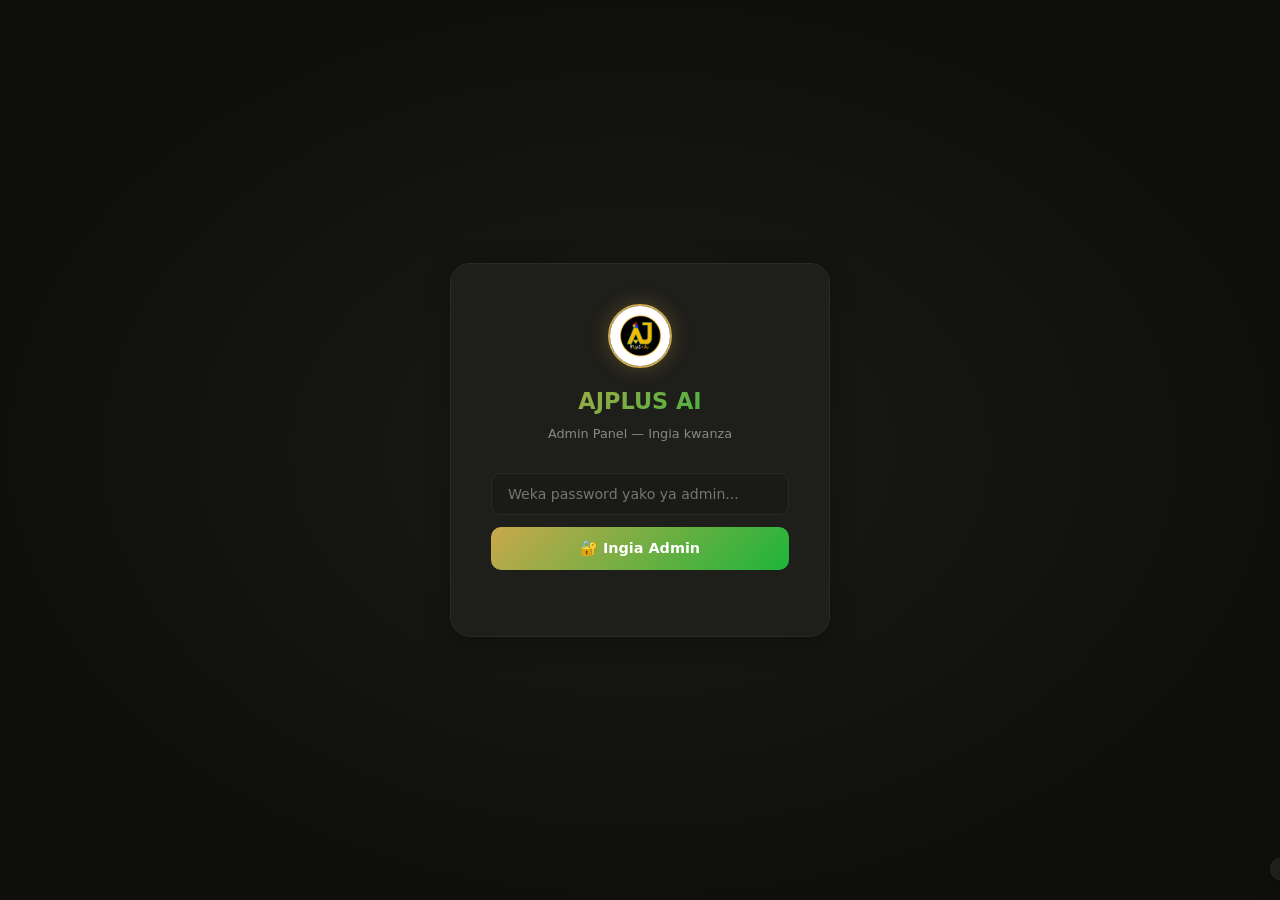
==== admin.html @ 0b89f6a2 "Add files via upload" ====
<!DOCTYPE html>
<html lang="sw">
<head>
<meta charset="UTF-8">
<meta name="viewport" content="width=device-width, initial-scale=1.0">
<title>AJPLUS AI — Admin Panel</title>
<style>
*,*::before,*::after{box-sizing:border-box;margin:0;padding:0}
:root{
  --gold:#C9A84C;--gold2:#E8B84B;--green:#1EB53A;
  --bg:#0F0F0D;--bg2:#1A1A16;--card:#1E1E1A;
  --border:#2A2A24;--text:#F0EDE6;--muted:#888;
  --red:#DC2626;--orange:#D97706;--blue:#3B82F6;
  --font:'Inter',system-ui,sans-serif;
  --radius:12px;--shadow:0 4px 24px rgba(0,0,0,.3);
}
body{background:var(--bg);color:var(--text);font-family:var(--font);font-size:14px;line-height:1.6;min-height:100vh}

/* ── SCROLLBAR ── */
::-webkit-scrollbar{width:4px}
::-webkit-scrollbar-thumb{background:var(--border);border-radius:4px}

/* ── LOGIN ── */
#login-screen{display:flex;align-items:center;justify-content:center;min-height:100vh;background:radial-gradient(ellipse at center,#1a1a16 0%,#0f0f0d 70%)}
.login-card{background:var(--card);border:1px solid var(--border);border-radius:20px;padding:40px;width:100%;max-width:380px;text-align:center;box-shadow:var(--shadow)}
.login-logo{width:64px;height:64px;border-radius:50%;border:2px solid var(--gold);margin:0 auto 16px;display:block;object-fit:cover;box-shadow:0 0 20px rgba(201,168,76,.3)}
.login-title{font-size:1.4rem;font-weight:800;background:linear-gradient(135deg,var(--gold),var(--green));-webkit-background-clip:text;-webkit-text-fill-color:transparent;margin-bottom:4px}
.login-sub{color:var(--muted);font-size:.8rem;margin-bottom:28px}
.login-input{width:100%;background:var(--bg2);border:1px solid var(--border);border-radius:10px;padding:12px 16px;color:var(--text);font-size:.88rem;outline:none;font-family:var(--font);margin-bottom:12px;transition:border-color .2s}
.login-input:focus{border-color:var(--gold)}
.login-btn{width:100%;padding:13px;background:linear-gradient(135deg,var(--gold),var(--green));border:none;border-radius:10px;color:#fff;font-size:.9rem;font-weight:700;cursor:pointer;transition:opacity .2s;font-family:var(--font)}
.login-btn:hover{opacity:.88}
.login-error{color:var(--red);font-size:.78rem;margin-top:8px;min-height:18px}

/* ── DASHBOARD ── */
#dashboard{display:none}
.layout{display:grid;grid-template-columns:220px 1fr;min-height:100vh}

/* ── SIDEBAR ── */
.sidebar{background:var(--card);border-right:1px solid var(--border);padding:16px 10px;display:flex;flex-direction:column;gap:2px;position:sticky;top:0;height:100vh;overflow-y:auto}
.sb-brand{display:flex;align-items:center;gap:10px;padding:10px;margin-bottom:12px}
.sb-logo{width:36px;height:36px;border-radius:50%;border:2px solid var(--gold);object-fit:cover}
.sb-title{font-size:.9rem;font-weight:700;background:linear-gradient(135deg,var(--gold),var(--green));-webkit-background-clip:text;-webkit-text-fill-color:transparent}
.sb-sub{font-size:.62rem;color:var(--muted)}
.sb-divider{height:1px;background:var(--border);margin:8px 0;opacity:.5}
.sb-label{font-size:.58rem;font-weight:700;letter-spacing:.08em;text-transform:uppercase;color:var(--muted);padding:8px 10px 4px;opacity:.6}
.sb-item{display:flex;align-items:center;gap:9px;padding:9px 11px;border-radius:9px;font-size:.8rem;color:var(--muted);cursor:pointer;transition:all .15s;border:none;background:none;width:100%;text-align:left;font-family:var(--font)}
.sb-item:hover{color:var(--text);background:var(--bg2)}
.sb-item.active{color:var(--text);background:var(--bg2);font-weight:600}
.sb-item.active .sb-icon{background:linear-gradient(135deg,var(--gold),var(--green));-webkit-background-clip:text;-webkit-text-fill-color:transparent}
.sb-icon{font-size:.88rem;width:18px;text-align:center}
.sb-badge{margin-left:auto;background:var(--red);color:#fff;border-radius:10px;padding:1px 6px;font-size:.6rem;font-weight:700}
.sb-bottom{margin-top:auto;padding-top:8px}
.logout-btn{display:flex;align-items:center;gap:9px;padding:9px 11px;border-radius:9px;font-size:.8rem;color:var(--red);cursor:pointer;border:none;background:none;width:100%;font-family:var(--font);transition:all .15s}
.logout-btn:hover{background:rgba(220,38,38,.1)}

/* ── MAIN ── */
.main{padding:24px;overflow-y:auto;background:var(--bg)}
.page{display:none}
.page.active{display:block}
.page-header{margin-bottom:20px}
.page-title{font-size:1.2rem;font-weight:700;letter-spacing:-.02em}
.page-sub{font-size:.78rem;color:var(--muted);margin-top:2px}

/* ── STATS GRID ── */
.stats-grid{display:grid;grid-template-columns:repeat(auto-fit,minmax(160px,1fr));gap:12px;margin-bottom:24px}
.stat-card{background:var(--card);border:1px solid var(--border);border-radius:var(--radius);padding:18px;position:relative;overflow:hidden}
.stat-card::before{content:'';position:absolute;top:0;right:0;width:60px;height:60px;border-radius:50%;opacity:.06;transform:translate(20px,-20px)}
.stat-card.gold::before{background:var(--gold)}
.stat-card.green::before{background:var(--green)}
.stat-card.blue::before{background:var(--blue)}
.stat-card.red::before{background:var(--red)}
.stat-label{font-size:.7rem;color:var(--muted);font-weight:500;margin-bottom:6px;text-transform:uppercase;letter-spacing:.05em}
.stat-value{font-size:1.8rem;font-weight:800;letter-spacing:-.03em}
.stat-card.gold .stat-value{color:var(--gold)}
.stat-card.green .stat-value{color:var(--green)}
.stat-card.blue .stat-value{color:var(--blue)}
.stat-card.red .stat-value{color:var(--red)}
.stat-sub{font-size:.68rem;color:var(--muted);margin-top:3px}

/* ── CARDS ── */
.card{background:var(--card);border:1px solid var(--border);border-radius:var(--radius);overflow:hidden;margin-bottom:16px}
.card-header{padding:14px 18px;border-bottom:1px solid var(--border);display:flex;align-items:center;justify-content:space-between}
.card-title{font-size:.88rem;font-weight:600}
.card-body{padding:16px 18px}

/* ── BUTTONS ── */
.btn{display:inline-flex;align-items:center;justify-content:center;gap:6px;padding:8px 16px;border-radius:8px;font-size:.78rem;font-weight:600;border:none;cursor:pointer;transition:all .18s;font-family:var(--font)}
.btn-gold{background:linear-gradient(135deg,var(--gold),var(--gold2));color:#fff}
.btn-gold:hover{opacity:.88;transform:translateY(-1px)}
.btn-green{background:linear-gradient(135deg,var(--green),#17a033);color:#fff}
.btn-green:hover{opacity:.88}
.btn-red{background:rgba(220,38,38,.15);color:var(--red);border:1px solid rgba(220,38,38,.3)}
.btn-red:hover{background:rgba(220,38,38,.25)}
.btn-ghost{background:var(--bg2);color:var(--text);border:1px solid var(--border)}
.btn-ghost:hover{border-color:var(--gold);color:var(--gold)}
.btn-sm{padding:5px 11px;font-size:.72rem}
.btn-full{width:100%}

/* ── FORMS ── */
.form-group{margin-bottom:13px}
.form-label{display:block;font-size:.72rem;font-weight:600;color:var(--muted);margin-bottom:5px;text-transform:uppercase;letter-spacing:.04em}
.form-input,.form-select{width:100%;background:var(--bg2);border:1px solid var(--border);border-radius:8px;padding:10px 13px;color:var(--text);font-size:.84rem;outline:none;font-family:var(--font);transition:border-color .18s}
.form-input:focus,.form-select:focus{border-color:var(--gold)}
.form-select{cursor:pointer}
.form-input::placeholder{color:var(--muted)}

/* ── TABLE ── */
.table-wrap{overflow-x:auto}
table{width:100%;border-collapse:collapse;font-size:.8rem}
th{text-align:left;padding:10px 14px;color:var(--muted);font-weight:600;background:var(--bg);font-size:.68rem;text-transform:uppercase;letter-spacing:.05em;border-bottom:1px solid var(--border)}
td{padding:11px 14px;border-bottom:1px solid rgba(42,42,36,.5);vertical-align:middle}
tr:hover td{background:rgba(255,255,255,.02)}
tr:last-child td{border-bottom:none}

/* ── BADGES ── */
.badge{display:inline-block;padding:2px 8px;border-radius:20px;font-size:.66rem;font-weight:700;letter-spacing:.03em}
.badge-trial{background:rgba(59,130,246,.15);color:var(--blue)}
.badge-msingi{background:rgba(201,168,76,.15);color:var(--gold)}
.badge-kawaida{background:rgba(201,168,76,.2);color:#e8b84b}
.badge-pro{background:rgba(30,181,58,.15);color:var(--green)}
.badge-biashara{background:rgba(255,255,255,.1);color:#fff}
.badge-free{background:rgba(136,136,136,.15);color:var(--muted)}
.badge-ok{background:rgba(30,181,58,.15);color:var(--green)}
.badge-error{background:rgba(220,38,38,.15);color:var(--red)}
.badge-used{background:rgba(136,136,136,.15);color:var(--muted)}
.badge-fresh{background:rgba(30,181,58,.15);color:var(--green)}

/* ── CODE DISPLAY ── */
.code-display{background:var(--bg);border:1px solid var(--border);border-radius:10px;padding:16px;text-align:center;margin:14px 0}
.code-text{font-size:1.6rem;font-weight:800;letter-spacing:.15em;background:linear-gradient(135deg,var(--gold),var(--green));-webkit-background-clip:text;-webkit-text-fill-color:transparent;font-family:monospace}
.code-plan{font-size:.7rem;color:var(--muted);margin-top:4px}

/* ── TOAST ── */
.toast{position:fixed;bottom:20px;right:20px;z-index:9999;background:var(--card);border:1px solid var(--border);color:var(--text);padding:10px 16px;border-radius:10px;font-size:.8rem;font-weight:500;transform:translateX(130%);transition:transform .22s;box-shadow:var(--shadow);display:flex;align-items:center;gap:8px}
.toast.show{transform:translateX(0)}
.toast.success{border-color:var(--green);color:var(--green)}
.toast.error{border-color:var(--red);color:var(--red)}

/* ── LOADING ── */
.loading{display:flex;align-items:center;justify-content:center;padding:40px;color:var(--muted);gap:10px;font-size:.82rem}
@keyframes spin{to{transform:rotate(360deg)}}
.spinner{width:20px;height:20px;border:2px solid var(--border);border-top-color:var(--gold);border-radius:50%;animation:spin 1s linear infinite;flex-shrink:0}

/* ── EMPTY ── */
.empty{text-align:center;padding:40px;color:var(--muted);font-size:.84rem}
.empty-icon{font-size:2.5rem;margin-bottom:10px;display:block}

/* ── GRID ── */
.grid-2{display:grid;grid-template-columns:1fr 1fr;gap:16px}

@media(max-width:900px){
  .layout{grid-template-columns:1fr}
  .sidebar{display:none}
  .grid-2{grid-template-columns:1fr}
}
</style>
</head>
<body>

<!-- ══ LOGIN ══ -->
<div id="login-screen">
  <div class="login-card">
    <img class="login-logo" src="assets/logo.jpeg" alt="AJPLUS AI">
    <div class="login-title">AJPLUS AI</div>
    <div class="login-sub">Admin Panel — Ingia kwanza</div>
    <input class="login-input" type="password" id="admin-pass" placeholder="Weka password yako ya admin..." onkeydown="if(event.key==='Enter')doAdminLogin()">
    <button class="login-btn" onclick="doAdminLogin()">🔐 Ingia Admin</button>
    <div class="login-error" id="login-err"></div>
  </div>
</div>

<!-- ══ DASHBOARD ══ -->
<div id="dashboard">
<div class="layout">

<!-- SIDEBAR -->
<aside class="sidebar">
  <div class="sb-brand">
    <img class="sb-logo" src="assets/logo.jpeg" alt="AJPLUS AI">
    <div>
      <div class="sb-title">AJPLUS AI</div>
      <div class="sb-sub">Admin Panel</div>
    </div>
  </div>
  <div class="sb-divider"></div>
  <div class="sb-label">Kuu</div>
  <button class="sb-item active" onclick="showPage('dashboard')" id="nav-dashboard">
    <span class="sb-icon">📊</span> Dashibodi
  </button>
  <div class="sb-divider"></div>
  <div class="sb-label">Udhibiti</div>
  <button class="sb-item" onclick="showPage('codes')" id="nav-codes">
    <span class="sb-icon">🔑</span> Tengeneza Code
  </button>
  <button class="sb-item" onclick="showPage('users')" id="nav-users">
    <span class="sb-icon">👥</span> Watumiaji
  </button>
  <button class="sb-item" onclick="showPage('chats')" id="nav-chats">
    <span class="sb-icon">💬</span> Mazungumzo
  </button>
  <button class="sb-item" onclick="showPage('payments')" id="nav-payments">
    <span class="sb-icon">💰</span> Malipo
  </button>
  <div class="sb-divider"></div>
  <div class="sb-label">Mfumo</div>
  <button class="sb-item" onclick="window.open('https://ajplusai.co.tz','_blank')">
    <span class="sb-icon">🌐</span> Tembelea Site
  </button>
  <div class="sb-bottom">
    <div class="sb-divider"></div>
    <button class="logout-btn" onclick="doAdminLogout()">↩ Toka Admin</button>
  </div>
</aside>

<!-- MAIN -->
<main class="main">

<!-- ══ PAGE: DASHBOARD ══ -->
<div class="page active" id="page-dashboard">
  <div class="page-header">
    <div class="page-title">📊 Dashibodi</div>
    <div class="page-sub">Muhtasari wa AJPLUS AI</div>
  </div>
  <div class="stats-grid" id="stats-grid">
    <div class="stat-card gold">
      <div class="stat-label">Watumiaji Wote</div>
      <div class="stat-value" id="stat-users">—</div>
      <div class="stat-sub">Waliojisajili</div>
    </div>
    <div class="stat-card green">
      <div class="stat-label">Watumiaji Wanaolipa</div>
      <div class="stat-value" id="stat-paying">—</div>
      <div class="stat-sub">Active subscriptions</div>
    </div>
    <div class="stat-card blue">
      <div class="stat-label">Trial (Siku 3)</div>
      <div class="stat-value" id="stat-trial">—</div>
      <div class="stat-sub">Wanaojaribu bure</div>
    </div>
    <div class="stat-card red">
      <div class="stat-label">Codes Zilizotolewa</div>
      <div class="stat-value" id="stat-codes">—</div>
      <div class="stat-sub">Zote zilizoundwa</div>
    </div>
  </div>

  <div class="grid-2">
    <div class="card">
      <div class="card-header">
        <div class="card-title">📈 Watumiaji wa Hivi Karibuni</div>
        <button class="btn btn-ghost btn-sm" onclick="loadRecentUsers()">↻ Refresh</button>
      </div>
      <div class="card-body" id="recent-users">
        <div class="loading"><div class="spinner"></div>Inapakia...</div>
      </div>
    </div>
    <div class="card">
      <div class="card-header">
        <div class="card-title">💳 Malipo ya Hivi Karibuni</div>
        <button class="btn btn-ghost btn-sm" onclick="loadRecentPayments()">↻ Refresh</button>
      </div>
      <div class="card-body" id="recent-payments">
        <div class="loading"><div class="spinner"></div>Inapakia...</div>
      </div>
    </div>
  </div>
</div>

<!-- ══ PAGE: CODES ══ -->
<div class="page" id="page-codes">
  <div class="page-header">
    <div class="page-title">🔑 Tengeneza Activation Code</div>
    <div class="page-sub">Tengeneza code kwa mtumiaji aliyolipa</div>
  </div>

  <div class="grid-2">
    <div class="card">
      <div class="card-header"><div class="card-title">✨ Code Mpya</div></div>
      <div class="card-body">
        <div class="form-group">
          <label class="form-label">Mpango</label>
          <select class="form-select" id="code-plan">
            <option value="msingi">Msingi — TZS 20,000/mwezi</option>
            <option value="kawaida">Kawaida — TZS 40,000/mwezi</option>
            <option value="pro">Pro — TZS 60,000/mwezi</option>
            <option value="biashara">Biashara — TZS 100,000/mwezi</option>
          </select>
        </div>
        <div class="form-group">
          <label class="form-label">Barua Pepe ya Mtumiaji (optional)</label>
          <input class="form-input" id="code-email" type="email" placeholder="mtumiaji@mfano.com">
        </div>
        <button class="btn btn-gold btn-full" onclick="generateCode()" style="margin-bottom:10px">
          ✨ Tengeneza Code
        </button>
        <div id="code-result" style="display:none">
          <div class="code-display">
            <div class="code-text" id="generated-code">—</div>
            <div class="code-plan" id="generated-plan">—</div>
          </div>
          <div style="display:flex;gap:8px">
            <button class="btn btn-ghost btn-full" onclick="copyCode()">📋 Copy Code</button>
            <button class="btn btn-green btn-full" onclick="sendWhatsApp()">💬 Tuma WhatsApp</button>
          </div>
        </div>
      </div>
    </div>

    <div class="card">
      <div class="card-header">
        <div class="card-title">📋 Codes Zote</div>
        <button class="btn btn-ghost btn-sm" onclick="loadCodes()">↻ Refresh</button>
      </div>
      <div class="card-body" id="codes-list">
        <div class="loading"><div class="spinner"></div>Inapakia...</div>
      </div>
    </div>
  </div>
</div>

<!-- ══ PAGE: USERS ══ -->
<div class="page" id="page-users">
  <div class="page-header">
    <div class="page-title">👥 Watumiaji</div>
    <div class="page-sub">Watumiaji wote wa AJPLUS AI</div>
  </div>
  <div class="card">
    <div class="card-header">
      <div class="card-title">Orodha ya Watumiaji</div>
      <button class="btn btn-ghost btn-sm" onclick="loadUsers()">↻ Refresh</button>
    </div>
    <div class="table-wrap" id="users-table">
      <div class="loading"><div class="spinner"></div>Inapakia...</div>
    </div>
  </div>
</div>

<!-- ══ PAGE: CHATS ══ -->
<div class="page" id="page-chats">
  <div class="page-header">
    <div class="page-title">💬 Mazungumzo</div>
    <div class="page-sub">Mazungumzo ya watumiaji na AI</div>
  </div>
  <div class="card">
    <div class="card-header">
      <div class="card-title">Mazungumzo ya Hivi Karibuni</div>
      <button class="btn btn-ghost btn-sm" onclick="loadChats()">↻ Refresh</button>
    </div>
    <div class="table-wrap" id="chats-table">
      <div class="loading"><div class="spinner"></div>Inapakia...</div>
    </div>
  </div>
</div>

<!-- ══ PAGE: PAYMENTS ══ -->
<div class="page" id="page-payments">
  <div class="page-header">
    <div class="page-title">💰 Malipo</div>
    <div class="page-sub">Historia ya malipo yote</div>
  </div>
  <div class="card">
    <div class="card-header">
      <div class="card-title">Malipo Yote</div>
      <button class="btn btn-ghost btn-sm" onclick="loadPayments()">↻ Refresh</button>
    </div>
    <div class="table-wrap" id="payments-table">
      <div class="loading"><div class="spinner"></div>Inapakia...</div>
    </div>
  </div>
</div>

</main>
</div>
</div>

<div class="toast" id="toast"></div>

<script>
// ── CONFIG ──────────────────────────────────────
const SUPABASE_URL = 'https://aylumdzvlkyelfucscoe.supabase.co'; // Itabadilishwa
const SUPABASE_ANON = 'sb_publishable_48oQlXXs31E4V-ShspIz9Q_3Dk01-BG'; // Itabadilishwa
let ADMIN_SECRET = '';
let _codeEmail = '';
let _codePlan  = '';

// ── LOGIN ────────────────────────────────────────
function doAdminLogin() {
  const pass = document.getElementById('admin-pass').value.trim();
  if (!pass) { document.getElementById('login-err').textContent = '⚠️ Weka password'; return; }
  ADMIN_SECRET = pass;
  sessionStorage.setItem('ajplus-admin-secret', pass);
  document.getElementById('login-screen').style.display = 'none';
  document.getElementById('dashboard').style.display = 'block';
  loadDashboard();
}

function doAdminLogout() {
  sessionStorage.removeItem('ajplus-admin-secret');
  ADMIN_SECRET = '';
  document.getElementById('login-screen').style.display = 'flex';
  document.getElementById('dashboard').style.display = 'none';
  document.getElementById('admin-pass').value = '';
}

// Auto-restore session
window.addEventListener('DOMContentLoaded', () => {
  const saved = sessionStorage.getItem('ajplus-admin-secret');
  if (saved) {
    ADMIN_SECRET = saved;
    document.getElementById('login-screen').style.display = 'none';
    document.getElementById('dashboard').style.display = 'block';
    loadDashboard();
  }
  document.getElementById('admin-pass').addEventListener('keydown', e => {
    if (e.key === 'Enter') doAdminLogin();
  });
});

// ── NAVIGATION ────────────────────────────────────
function showPage(page) {
  document.querySelectorAll('.page').forEach(p => p.classList.remove('active'));
  document.querySelectorAll('.sb-item').forEach(s => s.classList.remove('active'));
  document.getElementById('page-' + page)?.classList.add('active');
  document.getElementById('nav-' + page)?.classList.add('active');
  // Load data
  if (page === 'users') loadUsers();
  if (page === 'chats') loadChats();
  if (page === 'payments') loadPayments();
  if (page === 'codes') loadCodes();
  if (page === 'dashboard') loadDashboard();
}

// ── SUPABASE QUERY ────────────────────────────────
async function sb(table, filter = '') {
  try {
    const url = `${SUPABASE_URL}/rest/v1/${table}?${filter}&order=created_at.desc&limit=100`;
    const res = await fetch(url, {
      headers: {
        'apikey': SUPABASE_ANON,
        'Authorization': `Bearer ${SUPABASE_ANON}`
      }
    });
    if (!res.ok) return [];
    return await res.json();
  } catch(e) { return []; }
}

// ── DASHBOARD ─────────────────────────────────────
async function loadDashboard() {
  const [users, codes] = await Promise.all([
    sb('users'),
    sb('activation_codes')
  ]);

  document.getElementById('stat-users').textContent   = users.length;
  document.getElementById('stat-trial').textContent   = users.filter(u => u.plan === 'trial').length;
  document.getElementById('stat-paying').textContent  = users.filter(u => !['trial','free'].includes(u.plan)).length;
  document.getElementById('stat-codes').textContent   = codes.length;

  // Recent users
  const recentUsers = users.slice(0, 5);
  document.getElementById('recent-users').innerHTML = recentUsers.length ? `
    <table>
      <thead><tr><th>Email</th><th>Mpango</th><th>Tarehe</th></tr></thead>
      <tbody>${recentUsers.map(u => `
        <tr>
          <td style="font-size:.76rem">${u.email || '—'}</td>
          <td><span class="badge badge-${u.plan||'free'}">${(u.plan||'free').toUpperCase()}</span></td>
          <td style="color:var(--muted);font-size:.72rem">${u.created_at ? new Date(u.created_at).toLocaleDateString('sw') : '—'}</td>
        </tr>`).join('')}
      </tbody>
    </table>` : '<div class="empty"><span class="empty-icon">👥</span>Hakuna watumiaji bado</div>';

  loadRecentPayments();
}

async function loadRecentPayments() {
  const payments = await sb('payments');
  document.getElementById('recent-payments').innerHTML = payments.length ? `
    <table>
      <thead><tr><th>Jina</th><th>Mpango</th><th>Kiasi</th></tr></thead>
      <tbody>${payments.slice(0,5).map(p => `
        <tr>
          <td style="font-size:.76rem">${p.name || '—'}</td>
          <td><span class="badge badge-${p.plan||'msingi'}">${(p.plan||'').toUpperCase()}</span></td>
          <td style="color:var(--gold);font-weight:600;font-size:.76rem">TZS ${Number(p.amount||0).toLocaleString()}</td>
        </tr>`).join('')}
      </tbody>
    </table>` : '<div class="empty"><span class="empty-icon">💰</span>Hakuna malipo bado</div>';
}

async function loadRecentUsers() { loadDashboard(); }

// ── CODES ─────────────────────────────────────────
async function generateCode() {
  const plan  = document.getElementById('code-plan').value;
  const email = document.getElementById('code-email').value.trim();

  try {
    const res = await fetch('/api/activate', {
      method: 'POST',
      headers: {
        'Content-Type': 'application/json',
        'x-admin-secret': ADMIN_SECRET
      },
      body: JSON.stringify({ action: 'generate', plan, email: email || null })
    });

    const data = await res.json();

    if (!res.ok || data.error) {
      if (res.status === 401) {
        showToast('❌ Password ya admin si sahihi!', 'error');
        doAdminLogout();
      } else {
        showToast('❌ ' + (data.error || 'Imeshindwa'), 'error');
      }
      return;
    }

    _codeEmail = email;
    _codePlan  = plan;

    document.getElementById('generated-code').textContent = data.code;
    document.getElementById('generated-plan').textContent =
      `${plan.toUpperCase()} ${email ? '• ' + email : ''}`;
    document.getElementById('code-result').style.display = 'block';
    showToast('✅ Code imetengenezwa: ' + data.code, 'success');
    loadCodes();

  } catch(e) {
    showToast('❌ Tatizo la mtandao', 'error');
  }
}

function copyCode() {
  const code = document.getElementById('generated-code').textContent;
  navigator.clipboard.writeText(code).then(() => showToast('✅ Code imenakiliwa!', 'success'));
}

function sendWhatsApp() {
  const code  = document.getElementById('generated-code').textContent;
  const plan  = _codePlan;
  const email = _codeEmail;
  const planNames = { msingi:'Msingi (TZS 20,000)', kawaida:'Kawaida (TZS 40,000)', pro:'Pro (TZS 60,000)', biashara:'Biashara (TZS 100,000)' };
  const msg = `Habari! 🇹🇿\n\nAsante kwa kulipa AJPLUS AI!\n\n` +
    `🔑 CODE YAKO: *${code}*\n` +
    `📦 Mpango: ${planNames[plan] || plan}\n\n` +
    `📌 Jinsi ya kutumia:\n` +
    `1. Nenda ajplusai.co.tz\n` +
    `2. Bonyeza "Weka Code"\n` +
    `3. Weka code: *${code}*\n` +
    `4. Akaunti yako inafunguka mara moja! ✅\n\n` +
    `❓ Msaada: +255762307647`;
  const phone = email ? '' : '255762307647';
  window.open(`https://wa.me/${phone}?text=${encodeURIComponent(msg)}`, '_blank');
}

async function loadCodes() {
  const codes = await sb('activation_codes');
  const el = document.getElementById('codes-list');
  if (!codes.length) {
    el.innerHTML = '<div class="empty"><span class="empty-icon">🔑</span>Hakuna codes bado</div>';
    return;
  }
  el.innerHTML = `<div class="table-wrap"><table>
    <thead><tr><th>Code</th><th>Mpango</th><th>Hali</th><th>Email</th></tr></thead>
    <tbody>${codes.map(c => `
      <tr>
        <td><code style="background:var(--bg);padding:2px 7px;border-radius:5px;font-size:.8rem;color:var(--gold);letter-spacing:.05em">${c.code}</code></td>
        <td><span class="badge badge-${c.plan}">${(c.plan||'').toUpperCase()}</span></td>
        <td><span class="badge ${c.used ? 'badge-used' : 'badge-fresh'}">${c.used ? 'Imetumika' : 'Mpya'}</span></td>
        <td style="color:var(--muted);font-size:.72rem">${c.email || '—'}</td>
      </tr>`).join('')}
    </tbody></table></div>`;
}

// ── USERS ─────────────────────────────────────────
async function loadUsers() {
  const users = await sb('users');
  const el = document.getElementById('users-table');
  if (!users.length) {
    el.innerHTML = '<div class="empty"><span class="empty-icon">👥</span>Hakuna watumiaji bado</div>';
    return;
  }
  el.innerHTML = `<table>
    <thead><tr><th>Email</th><th>Mpango</th><th>Maswali Leo</th><th>Ameingia</th><th>Hatua</th></tr></thead>
    <tbody>${users.map(u => `
      <tr>
        <td style="font-size:.76rem">${u.email || '—'}</td>
        <td><span class="badge badge-${u.plan||'free'}">${(u.plan||'free').toUpperCase()}</span></td>
        <td style="text-align:center">${u.questions_today || 0}</td>
        <td style="color:var(--muted);font-size:.72rem">${u.created_at ? new Date(u.created_at).toLocaleDateString('sw') : '—'}</td>
        <td>
          <select onchange="changePlan('${u.email}', this.value)" style="background:var(--bg2);border:1px solid var(--border);border-radius:6px;padding:3px 7px;color:var(--text);font-size:.72rem;cursor:pointer">
            <option value="">Badilisha...</option>
            <option value="trial">Trial</option>
            <option value="msingi">Msingi</option>
            <option value="kawaida">Kawaida</option>
            <option value="pro">Pro</option>
            <option value="biashara">Biashara</option>
          </select>
        </td>
      </tr>`).join('')}
    </tbody></table>`;
}

async function changePlan(email, plan) {
  if (!plan || !email) return;
  try {
    const res = await fetch(`${SUPABASE_URL}/rest/v1/users?email=eq.${email}`, {
      method: 'PATCH',
      headers: {
        'Content-Type': 'application/json',
        'apikey': SUPABASE_ANON,
        'Authorization': `Bearer ${SUPABASE_ANON}`
      },
      body: JSON.stringify({ plan })
    });
    if (res.ok) {
      showToast(`✅ ${email} → ${plan.toUpperCase()}`, 'success');
      setTimeout(loadUsers, 500);
    }
  } catch(e) { showToast('❌ Imeshindwa kubadilisha', 'error'); }
}

// ── CHATS ─────────────────────────────────────────
async function loadChats() {
  const chats = await sb('chats');
  const el = document.getElementById('chats-table');
  if (!chats.length) {
    el.innerHTML = '<div class="empty"><span class="empty-icon">💬</span>Hakuna mazungumzo bado</div>';
    return;
  }
  el.innerHTML = `<table>
    <thead><tr><th>Email</th><th>Swali</th><th>Jibu (snippet)</th><th>Tarehe</th></tr></thead>
    <tbody>${chats.slice(0,50).map(c => `
      <tr>
        <td style="font-size:.72rem;color:var(--muted)">${c.user_email || '—'}</td>
        <td style="font-size:.76rem;max-width:180px;overflow:hidden;text-overflow:ellipsis;white-space:nowrap">${esc(c.message?.slice(0,60) || '—')}</td>
        <td style="font-size:.72rem;color:var(--muted);max-width:180px;overflow:hidden;text-overflow:ellipsis;white-space:nowrap">${esc(c.reply?.slice(0,60) || '—')}</td>
        <td style="color:var(--muted);font-size:.7rem;white-space:nowrap">${c.created_at ? new Date(c.created_at).toLocaleString('sw') : '—'}</td>
      </tr>`).join('')}
    </tbody></table>`;
}

// ── PAYMENTS ──────────────────────────────────────
async function loadPayments() {
  const payments = await sb('payments');
  const el = document.getElementById('payments-table');
  if (!payments.length) {
    el.innerHTML = '<div class="empty"><span class="empty-icon">💰</span>Hakuna malipo bado</div>';
    return;
  }
  el.innerHTML = `<table>
    <thead><tr><th>Jina</th><th>Email</th><th>Simu</th><th>Mpango</th><th>Kiasi</th><th>Tarehe</th></tr></thead>
    <tbody>${payments.map(p => `
      <tr>
        <td style="font-size:.78rem;font-weight:500">${esc(p.name || '—')}</td>
        <td style="font-size:.72rem;color:var(--muted)">${p.email || '—'}</td>
        <td style="font-size:.72rem">${p.phone || '—'}</td>
        <td><span class="badge badge-${p.plan||'msingi'}">${(p.plan||'').toUpperCase()}</span></td>
        <td style="color:var(--gold);font-weight:700;font-size:.78rem">TZS ${Number(p.amount||0).toLocaleString()}</td>
        <td style="color:var(--muted);font-size:.7rem;white-space:nowrap">${p.created_at ? new Date(p.created_at).toLocaleString('sw') : '—'}</td>
      </tr>`).join('')}
    </tbody></table>`;
}

// ── TOAST ─────────────────────────────────────────
function showToast(msg, type = '') {
  const t = document.getElementById('toast');
  t.textContent = msg;
  t.className   = 'toast' + (type ? ' ' + type : '');
  t.classList.add('show');
  clearTimeout(t._t);
  t._t = setTimeout(() => t.classList.remove('show'), 3500);
}

function esc(s) {
  return String(s).replace(/&/g,'&amp;').replace(/</g,'&lt;').replace(/>/g,'&gt;');
}
</script>
</body>
</html>
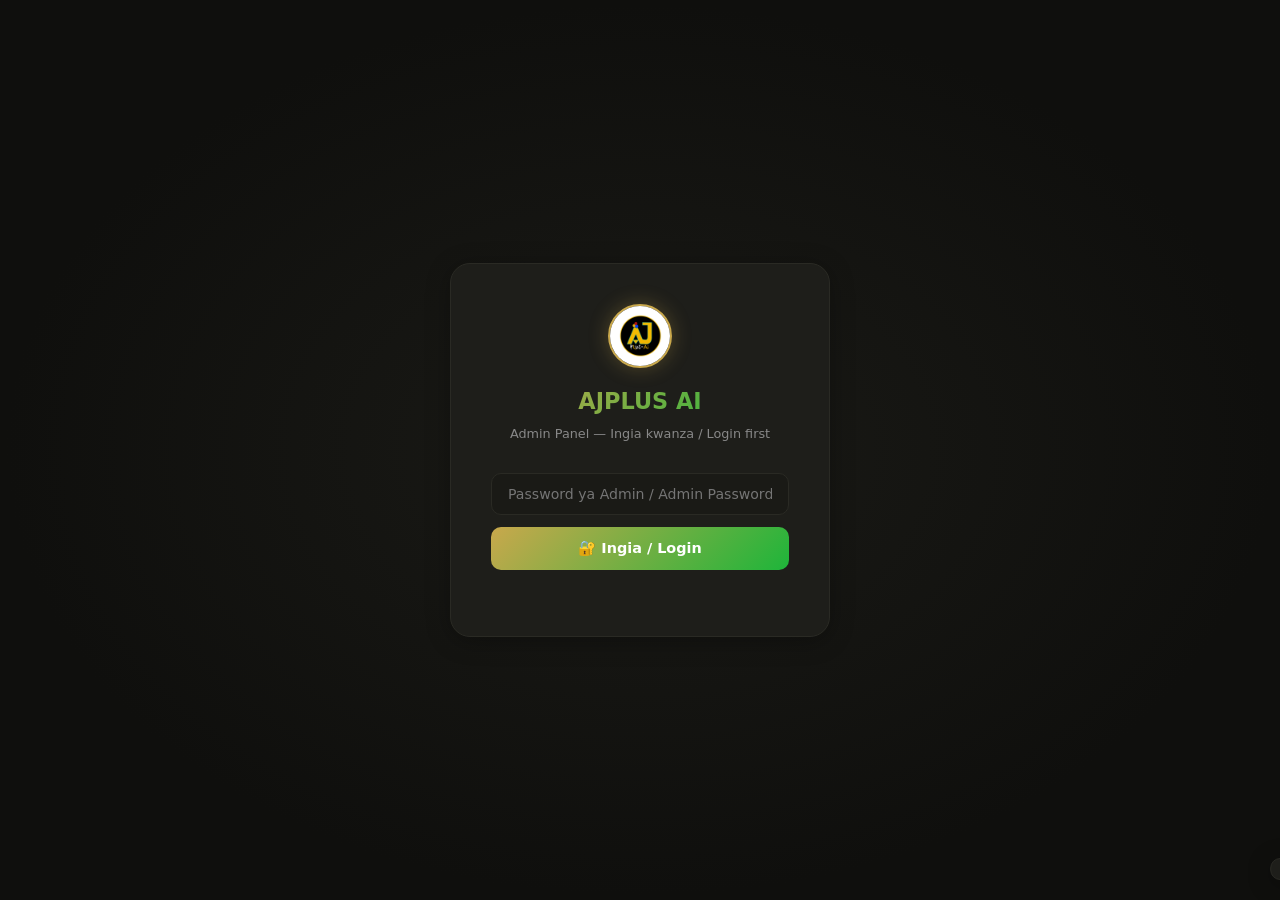
==== commit a8f54abb: "Update admin.html" ====
--- a/admin.html
+++ b/admin.html
@@ -11,16 +11,14 @@
   --bg:#0F0F0D;--bg2:#1A1A16;--card:#1E1E1A;
   --border:#2A2A24;--text:#F0EDE6;--muted:#888;
   --red:#DC2626;--orange:#D97706;--blue:#3B82F6;
-  --font:'Inter',system-ui,sans-serif;
+  --wa:#25D366;--font:'Inter',system-ui,sans-serif;
   --radius:12px;--shadow:0 4px 24px rgba(0,0,0,.3);
 }
 body{background:var(--bg);color:var(--text);font-family:var(--font);font-size:14px;line-height:1.6;min-height:100vh}
-
-/* ── SCROLLBAR ── */
 ::-webkit-scrollbar{width:4px}
 ::-webkit-scrollbar-thumb{background:var(--border);border-radius:4px}
 
-/* ── LOGIN ── */
+/* LOGIN */
 #login-screen{display:flex;align-items:center;justify-content:center;min-height:100vh;background:radial-gradient(ellipse at center,#1a1a16 0%,#0f0f0d 70%)}
 .login-card{background:var(--card);border:1px solid var(--border);border-radius:20px;padding:40px;width:100%;max-width:380px;text-align:center;box-shadow:var(--shadow)}
 .login-logo{width:64px;height:64px;border-radius:50%;border:2px solid var(--gold);margin:0 auto 16px;display:block;object-fit:cover;box-shadow:0 0 20px rgba(201,168,76,.3)}
@@ -28,76 +26,79 @@
 .login-sub{color:var(--muted);font-size:.8rem;margin-bottom:28px}
 .login-input{width:100%;background:var(--bg2);border:1px solid var(--border);border-radius:10px;padding:12px 16px;color:var(--text);font-size:.88rem;outline:none;font-family:var(--font);margin-bottom:12px;transition:border-color .2s}
 .login-input:focus{border-color:var(--gold)}
-.login-btn{width:100%;padding:13px;background:linear-gradient(135deg,var(--gold),var(--green));border:none;border-radius:10px;color:#fff;font-size:.9rem;font-weight:700;cursor:pointer;transition:opacity .2s;font-family:var(--font)}
-.login-btn:hover{opacity:.88}
+.login-btn{width:100%;padding:13px;background:linear-gradient(135deg,var(--gold),var(--green));border:none;border-radius:10px;color:#fff;font-size:.9rem;font-weight:700;cursor:pointer;font-family:var(--font)}
 .login-error{color:var(--red);font-size:.78rem;margin-top:8px;min-height:18px}
 
-/* ── DASHBOARD ── */
+/* LAYOUT */
 #dashboard{display:none}
 .layout{display:grid;grid-template-columns:220px 1fr;min-height:100vh}
 
-/* ── SIDEBAR ── */
+/* SIDEBAR */
 .sidebar{background:var(--card);border-right:1px solid var(--border);padding:16px 10px;display:flex;flex-direction:column;gap:2px;position:sticky;top:0;height:100vh;overflow-y:auto}
-.sb-brand{display:flex;align-items:center;gap:10px;padding:10px;margin-bottom:12px}
+.sb-brand{display:flex;align-items:center;gap:10px;padding:10px;margin-bottom:8px}
 .sb-logo{width:36px;height:36px;border-radius:50%;border:2px solid var(--gold);object-fit:cover}
 .sb-title{font-size:.9rem;font-weight:700;background:linear-gradient(135deg,var(--gold),var(--green));-webkit-background-clip:text;-webkit-text-fill-color:transparent}
 .sb-sub{font-size:.62rem;color:var(--muted)}
-.sb-divider{height:1px;background:var(--border);margin:8px 0;opacity:.5}
+.sb-divider{height:1px;background:var(--border);margin:6px 0;opacity:.5}
 .sb-label{font-size:.58rem;font-weight:700;letter-spacing:.08em;text-transform:uppercase;color:var(--muted);padding:8px 10px 4px;opacity:.6}
 .sb-item{display:flex;align-items:center;gap:9px;padding:9px 11px;border-radius:9px;font-size:.8rem;color:var(--muted);cursor:pointer;transition:all .15s;border:none;background:none;width:100%;text-align:left;font-family:var(--font)}
 .sb-item:hover{color:var(--text);background:var(--bg2)}
 .sb-item.active{color:var(--text);background:var(--bg2);font-weight:600}
-.sb-item.active .sb-icon{background:linear-gradient(135deg,var(--gold),var(--green));-webkit-background-clip:text;-webkit-text-fill-color:transparent}
-.sb-icon{font-size:.88rem;width:18px;text-align:center}
-.sb-badge{margin-left:auto;background:var(--red);color:#fff;border-radius:10px;padding:1px 6px;font-size:.6rem;font-weight:700}
+.sb-badge{margin-left:auto;background:var(--red);color:#fff;border-radius:10px;padding:1px 7px;font-size:.6rem;font-weight:700}
 .sb-bottom{margin-top:auto;padding-top:8px}
-.logout-btn{display:flex;align-items:center;gap:9px;padding:9px 11px;border-radius:9px;font-size:.8rem;color:var(--red);cursor:pointer;border:none;background:none;width:100%;font-family:var(--font);transition:all .15s}
-.logout-btn:hover{background:rgba(220,38,38,.1)}
-
-/* ── MAIN ── */
+
+/* LANG TOGGLE */
+.lang-toggle{display:flex;background:var(--bg2);border-radius:8px;padding:3px;margin:8px 10px}
+.lang-btn{flex:1;padding:5px;text-align:center;font-size:.72rem;font-weight:600;color:var(--muted);border-radius:6px;cursor:pointer;border:none;background:none;font-family:var(--font);transition:all .15s}
+.lang-btn.active{background:linear-gradient(135deg,var(--gold),var(--green));color:#fff}
+
+/* MAIN */
 .main{padding:24px;overflow-y:auto;background:var(--bg)}
 .page{display:none}
 .page.active{display:block}
-.page-header{margin-bottom:20px}
+.page-header{margin-bottom:20px;display:flex;align-items:center;justify-content:space-between;flex-wrap:wrap;gap:10px}
 .page-title{font-size:1.2rem;font-weight:700;letter-spacing:-.02em}
 .page-sub{font-size:.78rem;color:var(--muted);margin-top:2px}
 
-/* ── STATS GRID ── */
-.stats-grid{display:grid;grid-template-columns:repeat(auto-fit,minmax(160px,1fr));gap:12px;margin-bottom:24px}
-.stat-card{background:var(--card);border:1px solid var(--border);border-radius:var(--radius);padding:18px;position:relative;overflow:hidden}
-.stat-card::before{content:'';position:absolute;top:0;right:0;width:60px;height:60px;border-radius:50%;opacity:.06;transform:translate(20px,-20px)}
-.stat-card.gold::before{background:var(--gold)}
-.stat-card.green::before{background:var(--green)}
-.stat-card.blue::before{background:var(--blue)}
-.stat-card.red::before{background:var(--red)}
+/* STATS */
+.stats-grid{display:grid;grid-template-columns:repeat(auto-fit,minmax(150px,1fr));gap:12px;margin-bottom:20px}
+.stat-card{background:var(--card);border:1px solid var(--border);border-radius:var(--radius);padding:18px}
 .stat-label{font-size:.7rem;color:var(--muted);font-weight:500;margin-bottom:6px;text-transform:uppercase;letter-spacing:.05em}
 .stat-value{font-size:1.8rem;font-weight:800;letter-spacing:-.03em}
 .stat-card.gold .stat-value{color:var(--gold)}
 .stat-card.green .stat-value{color:var(--green)}
 .stat-card.blue .stat-value{color:var(--blue)}
 .stat-card.red .stat-value{color:var(--red)}
+.stat-card.orange .stat-value{color:var(--orange)}
 .stat-sub{font-size:.68rem;color:var(--muted);margin-top:3px}
 
-/* ── CARDS ── */
+/* CARDS */
 .card{background:var(--card);border:1px solid var(--border);border-radius:var(--radius);overflow:hidden;margin-bottom:16px}
-.card-header{padding:14px 18px;border-bottom:1px solid var(--border);display:flex;align-items:center;justify-content:space-between}
+.card-header{padding:14px 18px;border-bottom:1px solid var(--border);display:flex;align-items:center;justify-content:space-between;flex-wrap:wrap;gap:8px}
 .card-title{font-size:.88rem;font-weight:600}
 .card-body{padding:16px 18px}
 
-/* ── BUTTONS ── */
+/* ALERT — malipo mapya */
+.alert-new{background:linear-gradient(135deg,rgba(30,181,58,.1),rgba(201,168,76,.08));border:1.5px solid rgba(30,181,58,.3);border-radius:var(--radius);padding:14px 18px;margin-bottom:16px;display:none;align-items:center;justify-content:space-between;gap:10px;flex-wrap:wrap}
+.alert-new.show{display:flex}
+.alert-text{font-size:.84rem;font-weight:600;color:var(--green)}
+.alert-count{background:var(--green);color:#fff;border-radius:20px;padding:2px 10px;font-size:.72rem;font-weight:700}
+
+/* BUTTONS */
 .btn{display:inline-flex;align-items:center;justify-content:center;gap:6px;padding:8px 16px;border-radius:8px;font-size:.78rem;font-weight:600;border:none;cursor:pointer;transition:all .18s;font-family:var(--font)}
 .btn-gold{background:linear-gradient(135deg,var(--gold),var(--gold2));color:#fff}
 .btn-gold:hover{opacity:.88;transform:translateY(-1px)}
 .btn-green{background:linear-gradient(135deg,var(--green),#17a033);color:#fff}
 .btn-green:hover{opacity:.88}
+.btn-wa{background:var(--wa);color:#fff}
+.btn-wa:hover{opacity:.88}
 .btn-red{background:rgba(220,38,38,.15);color:var(--red);border:1px solid rgba(220,38,38,.3)}
-.btn-red:hover{background:rgba(220,38,38,.25)}
 .btn-ghost{background:var(--bg2);color:var(--text);border:1px solid var(--border)}
 .btn-ghost:hover{border-color:var(--gold);color:var(--gold)}
 .btn-sm{padding:5px 11px;font-size:.72rem}
 .btn-full{width:100%}
 
-/* ── FORMS ── */
+/* FORMS */
 .form-group{margin-bottom:13px}
 .form-label{display:block;font-size:.72rem;font-weight:600;color:var(--muted);margin-bottom:5px;text-transform:uppercase;letter-spacing:.04em}
 .form-input,.form-select{width:100%;background:var(--bg2);border:1px solid var(--border);border-radius:8px;padding:10px 13px;color:var(--text);font-size:.84rem;outline:none;font-family:var(--font);transition:border-color .18s}
@@ -105,7 +106,7 @@
 .form-select{cursor:pointer}
 .form-input::placeholder{color:var(--muted)}
 
-/* ── TABLE ── */
+/* TABLE */
 .table-wrap{overflow-x:auto}
 table{width:100%;border-collapse:collapse;font-size:.8rem}
 th{text-align:left;padding:10px 14px;color:var(--muted);font-weight:600;background:var(--bg);font-size:.68rem;text-transform:uppercase;letter-spacing:.05em;border-bottom:1px solid var(--border)}
@@ -113,43 +114,49 @@
 tr:hover td{background:rgba(255,255,255,.02)}
 tr:last-child td{border-bottom:none}
 
-/* ── BADGES ── */
-.badge{display:inline-block;padding:2px 8px;border-radius:20px;font-size:.66rem;font-weight:700;letter-spacing:.03em}
+/* BADGES */
+.badge{display:inline-block;padding:2px 8px;border-radius:20px;font-size:.66rem;font-weight:700}
 .badge-trial{background:rgba(59,130,246,.15);color:var(--blue)}
 .badge-msingi{background:rgba(201,168,76,.15);color:var(--gold)}
 .badge-kawaida{background:rgba(201,168,76,.2);color:#e8b84b}
 .badge-pro{background:rgba(30,181,58,.15);color:var(--green)}
 .badge-biashara{background:rgba(255,255,255,.1);color:#fff}
 .badge-free{background:rgba(136,136,136,.15);color:var(--muted)}
-.badge-ok{background:rgba(30,181,58,.15);color:var(--green)}
-.badge-error{background:rgba(220,38,38,.15);color:var(--red)}
 .badge-used{background:rgba(136,136,136,.15);color:var(--muted)}
 .badge-fresh{background:rgba(30,181,58,.15);color:var(--green)}
-
-/* ── CODE DISPLAY ── */
-.code-display{background:var(--bg);border:1px solid var(--border);border-radius:10px;padding:16px;text-align:center;margin:14px 0}
+.badge-pending{background:rgba(217,119,6,.15);color:var(--orange)}
+.badge-sent{background:rgba(30,181,58,.15);color:var(--green)}
+
+/* CODE DISPLAY */
+.code-display{background:var(--bg);border:1.5px solid var(--border);border-radius:10px;padding:16px;text-align:center;margin:14px 0}
 .code-text{font-size:1.6rem;font-weight:800;letter-spacing:.15em;background:linear-gradient(135deg,var(--gold),var(--green));-webkit-background-clip:text;-webkit-text-fill-color:transparent;font-family:monospace}
-.code-plan{font-size:.7rem;color:var(--muted);margin-top:4px}
-
-/* ── TOAST ── */
-.toast{position:fixed;bottom:20px;right:20px;z-index:9999;background:var(--card);border:1px solid var(--border);color:var(--text);padding:10px 16px;border-radius:10px;font-size:.8rem;font-weight:500;transform:translateX(130%);transition:transform .22s;box-shadow:var(--shadow);display:flex;align-items:center;gap:8px}
+.code-info{font-size:.7rem;color:var(--muted);margin-top:4px}
+
+/* PAYMENT CARD — kwa malipo mapya */
+.payment-card{background:var(--card);border:1px solid var(--border);border-radius:var(--radius);padding:14px;margin-bottom:10px;position:relative}
+.payment-card.new-payment{border-color:var(--green);background:linear-gradient(135deg,rgba(30,181,58,.05),rgba(201,168,76,.03))}
+.payment-card-header{display:flex;align-items:center;justify-content:space-between;margin-bottom:10px;flex-wrap:wrap;gap:6px}
+.payment-name{font-size:.88rem;font-weight:700}
+.payment-amount{font-size:.88rem;font-weight:700;color:var(--gold)}
+.payment-details{font-size:.76rem;color:var(--muted);margin-bottom:10px}
+.payment-actions{display:flex;gap:7px;flex-wrap:wrap}
+
+/* TOAST */
+.toast{position:fixed;bottom:20px;right:20px;z-index:9999;background:var(--card);border:1px solid var(--border);color:var(--text);padding:10px 16px;border-radius:10px;font-size:.8rem;font-weight:500;transform:translateX(130%);transition:transform .22s;box-shadow:var(--shadow);display:flex;align-items:center;gap:8px;max-width:300px}
 .toast.show{transform:translateX(0)}
 .toast.success{border-color:var(--green);color:var(--green)}
 .toast.error{border-color:var(--red);color:var(--red)}
-
-/* ── LOADING ── */
+.toast.warning{border-color:var(--orange);color:var(--orange)}
+
+/* LOADING */
 .loading{display:flex;align-items:center;justify-content:center;padding:40px;color:var(--muted);gap:10px;font-size:.82rem}
 @keyframes spin{to{transform:rotate(360deg)}}
 .spinner{width:20px;height:20px;border:2px solid var(--border);border-top-color:var(--gold);border-radius:50%;animation:spin 1s linear infinite;flex-shrink:0}
-
-/* ── EMPTY ── */
 .empty{text-align:center;padding:40px;color:var(--muted);font-size:.84rem}
 .empty-icon{font-size:2.5rem;margin-bottom:10px;display:block}
-
-/* ── GRID ── */
 .grid-2{display:grid;grid-template-columns:1fr 1fr;gap:16px}
 
-@media(max-width:900px){
+@media(max-width:768px){
   .layout{grid-template-columns:1fr}
   .sidebar{display:none}
   .grid-2{grid-template-columns:1fr}
@@ -158,19 +165,19 @@
 </head>
 <body>
 
-<!-- ══ LOGIN ══ -->
+<!-- LOGIN -->
 <div id="login-screen">
   <div class="login-card">
     <img class="login-logo" src="assets/logo.jpeg" alt="AJPLUS AI">
     <div class="login-title">AJPLUS AI</div>
-    <div class="login-sub">Admin Panel — Ingia kwanza</div>
-    <input class="login-input" type="password" id="admin-pass" placeholder="Weka password yako ya admin..." onkeydown="if(event.key==='Enter')doAdminLogin()">
-    <button class="login-btn" onclick="doAdminLogin()">🔐 Ingia Admin</button>
+    <div class="login-sub" id="login-sub-text">Admin Panel — Ingia kwanza / Login first</div>
+    <input class="login-input" type="password" id="admin-pass" placeholder="Password ya Admin / Admin Password...">
+    <button class="login-btn" onclick="doAdminLogin()">🔐 <span id="login-btn-text">Ingia / Login</span></button>
     <div class="login-error" id="login-err"></div>
   </div>
 </div>
 
-<!-- ══ DASHBOARD ══ -->
+<!-- DASHBOARD -->
 <div id="dashboard">
 <div class="layout">
 
@@ -183,125 +190,178 @@
       <div class="sb-sub">Admin Panel</div>
     </div>
   </div>
+
+  <!-- LANGUAGE TOGGLE -->
+  <div class="lang-toggle">
+    <button class="lang-btn active" id="lang-sw" onclick="setLang('sw')">🇹🇿 SW</button>
+    <button class="lang-btn" id="lang-en" onclick="setLang('en')">🇬🇧 EN</button>
+  </div>
+
   <div class="sb-divider"></div>
-  <div class="sb-label">Kuu</div>
+  <div class="sb-label" data-sw="Kuu" data-en="Main">Kuu</div>
   <button class="sb-item active" onclick="showPage('dashboard')" id="nav-dashboard">
-    <span class="sb-icon">📊</span> Dashibodi
+    <span>📊</span> <span data-sw="Dashibodi" data-en="Dashboard">Dashibodi</span>
   </button>
   <div class="sb-divider"></div>
-  <div class="sb-label">Udhibiti</div>
+  <div class="sb-label" data-sw="Udhibiti" data-en="Management">Udhibiti</div>
+  <button class="sb-item" onclick="showPage('payments')" id="nav-payments">
+    <span>💰</span> <span data-sw="Malipo Mapya" data-en="New Payments">Malipo Mapya</span>
+    <span class="sb-badge" id="payments-badge" style="display:none">0</span>
+  </button>
   <button class="sb-item" onclick="showPage('codes')" id="nav-codes">
-    <span class="sb-icon">🔑</span> Tengeneza Code
+    <span>🔑</span> <span data-sw="Tengeneza Code" data-en="Generate Code">Tengeneza Code</span>
   </button>
   <button class="sb-item" onclick="showPage('users')" id="nav-users">
-    <span class="sb-icon">👥</span> Watumiaji
+    <span>👥</span> <span data-sw="Watumiaji" data-en="Users">Watumiaji</span>
   </button>
   <button class="sb-item" onclick="showPage('chats')" id="nav-chats">
-    <span class="sb-icon">💬</span> Mazungumzo
-  </button>
-  <button class="sb-item" onclick="showPage('payments')" id="nav-payments">
-    <span class="sb-icon">💰</span> Malipo
+    <span>💬</span> <span data-sw="Mazungumzo" data-en="Conversations">Mazungumzo</span>
   </button>
   <div class="sb-divider"></div>
-  <div class="sb-label">Mfumo</div>
+  <div class="sb-label" data-sw="Mfumo" data-en="System">Mfumo</div>
   <button class="sb-item" onclick="window.open('https://ajplusai.co.tz','_blank')">
-    <span class="sb-icon">🌐</span> Tembelea Site
+    <span>🌐</span> <span data-sw="Tembelea Site" data-en="Visit Site">Tembelea Site</span>
   </button>
   <div class="sb-bottom">
     <div class="sb-divider"></div>
-    <button class="logout-btn" onclick="doAdminLogout()">↩ Toka Admin</button>
+    <button class="sb-item" style="color:var(--red)" onclick="doAdminLogout()">
+      ↩ <span data-sw="Toka Admin" data-en="Logout">Toka Admin</span>
+    </button>
   </div>
 </aside>
 
 <!-- MAIN -->
 <main class="main">
 
-<!-- ══ PAGE: DASHBOARD ══ -->
+<!-- ══ DASHBOARD ══ -->
 <div class="page active" id="page-dashboard">
   <div class="page-header">
-    <div class="page-title">📊 Dashibodi</div>
-    <div class="page-sub">Muhtasari wa AJPLUS AI</div>
-  </div>
-  <div class="stats-grid" id="stats-grid">
+    <div>
+      <div class="page-title">📊 <span data-sw="Dashibodi" data-en="Dashboard">Dashibodi</span></div>
+      <div class="page-sub" data-sw="Muhtasari wa AJPLUS AI" data-en="AJPLUS AI Overview">Muhtasari wa AJPLUS AI</div>
+    </div>
+    <button class="btn btn-ghost btn-sm" onclick="loadDashboard()">↻ <span data-sw="Refresh" data-en="Refresh">Refresh</span></button>
+  </div>
+
+  <!-- Alert ya malipo mapya -->
+  <div class="alert-new" id="new-payments-alert">
+    <div>
+      <span class="alert-text">🔔 <span data-sw="Malipo Mapya Yamepokelewa!" data-en="New Payments Received!">Malipo Mapya Yamepokelewa!</span></span>
+      <span class="alert-count" id="alert-count">0</span>
+    </div>
+    <button class="btn btn-green btn-sm" onclick="showPage('payments')">
+      <span data-sw="Tuma Codes Sasa →" data-en="Send Codes Now →">Tuma Codes Sasa →</span>
+    </button>
+  </div>
+
+  <div class="stats-grid">
     <div class="stat-card gold">
-      <div class="stat-label">Watumiaji Wote</div>
+      <div class="stat-label" data-sw="Watumiaji Wote" data-en="Total Users">Watumiaji Wote</div>
       <div class="stat-value" id="stat-users">—</div>
-      <div class="stat-sub">Waliojisajili</div>
+      <div class="stat-sub" data-sw="Waliojisajili" data-en="Registered">Waliojisajili</div>
     </div>
     <div class="stat-card green">
-      <div class="stat-label">Watumiaji Wanaolipa</div>
+      <div class="stat-label" data-sw="Wanaolipa" data-en="Paying">Wanaolipa</div>
       <div class="stat-value" id="stat-paying">—</div>
-      <div class="stat-sub">Active subscriptions</div>
+      <div class="stat-sub" data-sw="Active" data-en="Active">Active</div>
     </div>
     <div class="stat-card blue">
-      <div class="stat-label">Trial (Siku 3)</div>
+      <div class="stat-label" data-sw="Trial" data-en="Trial">Trial</div>
       <div class="stat-value" id="stat-trial">—</div>
-      <div class="stat-sub">Wanaojaribu bure</div>
+      <div class="stat-sub" data-sw="Siku 3 bure" data-en="3-day free">Siku 3 bure</div>
+    </div>
+    <div class="stat-card orange">
+      <div class="stat-label" data-sw="Malipo Leo" data-en="Payments Today">Malipo Leo</div>
+      <div class="stat-value" id="stat-today-payments">—</div>
+      <div class="stat-sub" data-sw="Yaliyolipwa" data-en="Received">Yaliyolipwa</div>
     </div>
     <div class="stat-card red">
-      <div class="stat-label">Codes Zilizotolewa</div>
+      <div class="stat-label" data-sw="Codes Zilizotolewa" data-en="Codes Generated">Codes Zilizotolewa</div>
       <div class="stat-value" id="stat-codes">—</div>
-      <div class="stat-sub">Zote zilizoundwa</div>
+      <div class="stat-sub" data-sw="Zote" data-en="Total">Zote</div>
     </div>
   </div>
 
   <div class="grid-2">
     <div class="card">
       <div class="card-header">
-        <div class="card-title">📈 Watumiaji wa Hivi Karibuni</div>
-        <button class="btn btn-ghost btn-sm" onclick="loadRecentUsers()">↻ Refresh</button>
-      </div>
-      <div class="card-body" id="recent-users">
-        <div class="loading"><div class="spinner"></div>Inapakia...</div>
+        <div class="card-title">💰 <span data-sw="Malipo ya Hivi Karibuni" data-en="Recent Payments">Malipo ya Hivi Karibuni</span></div>
+      </div>
+      <div class="card-body" id="dash-payments">
+        <div class="loading"><div class="spinner"></div><span data-sw="Inapakia..." data-en="Loading...">Inapakia...</span></div>
       </div>
     </div>
     <div class="card">
       <div class="card-header">
-        <div class="card-title">💳 Malipo ya Hivi Karibuni</div>
-        <button class="btn btn-ghost btn-sm" onclick="loadRecentPayments()">↻ Refresh</button>
-      </div>
-      <div class="card-body" id="recent-payments">
-        <div class="loading"><div class="spinner"></div>Inapakia...</div>
+        <div class="card-title">👥 <span data-sw="Watumiaji Wapya" data-en="New Users">Watumiaji Wapya</span></div>
+      </div>
+      <div class="card-body" id="dash-users">
+        <div class="loading"><div class="spinner"></div><span data-sw="Inapakia..." data-en="Loading...">Inapakia...</span></div>
       </div>
     </div>
   </div>
 </div>
 
-<!-- ══ PAGE: CODES ══ -->
+<!-- ══ PAYMENTS — Malipo Mapya ══ -->
+<div class="page" id="page-payments">
+  <div class="page-header">
+    <div>
+      <div class="page-title">💰 <span data-sw="Malipo" data-en="Payments">Malipo</span></div>
+      <div class="page-sub" data-sw="Tuma codes kwa waliolipa" data-en="Send codes to those who paid">Tuma codes kwa waliolipa</div>
+    </div>
+    <button class="btn btn-ghost btn-sm" onclick="loadPayments()">↻ Refresh</button>
+  </div>
+  <div id="payments-list">
+    <div class="loading"><div class="spinner"></div><span data-sw="Inapakia..." data-en="Loading...">Inapakia...</span></div>
+  </div>
+</div>
+
+<!-- ══ CODES ══ -->
 <div class="page" id="page-codes">
   <div class="page-header">
-    <div class="page-title">🔑 Tengeneza Activation Code</div>
-    <div class="page-sub">Tengeneza code kwa mtumiaji aliyolipa</div>
+    <div>
+      <div class="page-title">🔑 <span data-sw="Tengeneza Code" data-en="Generate Code">Tengeneza Code</span></div>
+      <div class="page-sub" data-sw="Code mpya kwa mtumiaji aliyolipa" data-en="New code for paid user">Code mpya kwa mtumiaji aliyolipa</div>
+    </div>
   </div>
 
   <div class="grid-2">
     <div class="card">
-      <div class="card-header"><div class="card-title">✨ Code Mpya</div></div>
+      <div class="card-header">
+        <div class="card-title">✨ <span data-sw="Code Mpya" data-en="New Code">Code Mpya</span></div>
+      </div>
       <div class="card-body">
         <div class="form-group">
-          <label class="form-label">Mpango</label>
+          <label class="form-label" data-sw="Mpango / Plan" data-en="Plan">Mpango / Plan</label>
           <select class="form-select" id="code-plan">
-            <option value="msingi">Msingi — TZS 20,000/mwezi</option>
-            <option value="kawaida">Kawaida — TZS 40,000/mwezi</option>
+            <option value="msingi">Msingi / Basic — TZS 20,000/mwezi</option>
+            <option value="kawaida">Kawaida / Normal — TZS 40,000/mwezi</option>
             <option value="pro">Pro — TZS 60,000/mwezi</option>
-            <option value="biashara">Biashara — TZS 100,000/mwezi</option>
+            <option value="biashara">Biashara / Business — TZS 100,000/mwezi</option>
           </select>
         </div>
         <div class="form-group">
-          <label class="form-label">Barua Pepe ya Mtumiaji (optional)</label>
-          <input class="form-input" id="code-email" type="email" placeholder="mtumiaji@mfano.com">
+          <label class="form-label" data-sw="Barua Pepe / Email (hiari)" data-en="Email (optional)">Barua Pepe / Email (hiari)</label>
+          <input class="form-input" id="code-email" type="email" placeholder="user@example.com">
+        </div>
+        <div class="form-group">
+          <label class="form-label" data-sw="Namba ya WhatsApp" data-en="WhatsApp Number">Namba ya WhatsApp</label>
+          <input class="form-input" id="code-phone" type="tel" placeholder="255712345678">
         </div>
         <button class="btn btn-gold btn-full" onclick="generateCode()" style="margin-bottom:10px">
-          ✨ Tengeneza Code
+          ✨ <span data-sw="Tengeneza Code" data-en="Generate Code">Tengeneza Code</span>
         </button>
+
         <div id="code-result" style="display:none">
           <div class="code-display">
             <div class="code-text" id="generated-code">—</div>
-            <div class="code-plan" id="generated-plan">—</div>
+            <div class="code-info" id="generated-info">—</div>
           </div>
-          <div style="display:flex;gap:8px">
-            <button class="btn btn-ghost btn-full" onclick="copyCode()">📋 Copy Code</button>
-            <button class="btn btn-green btn-full" onclick="sendWhatsApp()">💬 Tuma WhatsApp</button>
+          <div style="display:flex;gap:8px;flex-wrap:wrap">
+            <button class="btn btn-ghost btn-sm" onclick="copyCode()">📋 Copy</button>
+            <button class="btn btn-wa btn-full" onclick="sendWhatsApp()">
+              💬 <span data-sw="Tuma WhatsApp" data-en="Send WhatsApp">Tuma WhatsApp</span>
+            </button>
           </div>
         </div>
       </div>
@@ -309,63 +369,44 @@
 
     <div class="card">
       <div class="card-header">
-        <div class="card-title">📋 Codes Zote</div>
-        <button class="btn btn-ghost btn-sm" onclick="loadCodes()">↻ Refresh</button>
-      </div>
-      <div class="card-body" id="codes-list">
-        <div class="loading"><div class="spinner"></div>Inapakia...</div>
+        <div class="card-title">📋 <span data-sw="Codes Zote" data-en="All Codes">Codes Zote</span></div>
+        <button class="btn btn-ghost btn-sm" onclick="loadCodes()">↻</button>
+      </div>
+      <div id="codes-list">
+        <div class="loading"><div class="spinner"></div></div>
       </div>
     </div>
   </div>
 </div>
 
-<!-- ══ PAGE: USERS ══ -->
+<!-- ══ USERS ══ -->
 <div class="page" id="page-users">
   <div class="page-header">
-    <div class="page-title">👥 Watumiaji</div>
-    <div class="page-sub">Watumiaji wote wa AJPLUS AI</div>
+    <div>
+      <div class="page-title">👥 <span data-sw="Watumiaji" data-en="Users">Watumiaji</span></div>
+      <div class="page-sub" data-sw="Watumiaji wote wa AJPLUS AI" data-en="All AJPLUS AI users">Watumiaji wote wa AJPLUS AI</div>
+    </div>
+    <button class="btn btn-ghost btn-sm" onclick="loadUsers()">↻ Refresh</button>
   </div>
   <div class="card">
-    <div class="card-header">
-      <div class="card-title">Orodha ya Watumiaji</div>
-      <button class="btn btn-ghost btn-sm" onclick="loadUsers()">↻ Refresh</button>
-    </div>
     <div class="table-wrap" id="users-table">
-      <div class="loading"><div class="spinner"></div>Inapakia...</div>
+      <div class="loading"><div class="spinner"></div></div>
     </div>
   </div>
 </div>
 
-<!-- ══ PAGE: CHATS ══ -->
+<!-- ══ CHATS ══ -->
 <div class="page" id="page-chats">
   <div class="page-header">
-    <div class="page-title">💬 Mazungumzo</div>
-    <div class="page-sub">Mazungumzo ya watumiaji na AI</div>
+    <div>
+      <div class="page-title">💬 <span data-sw="Mazungumzo" data-en="Conversations">Mazungumzo</span></div>
+      <div class="page-sub" data-sw="Mazungumzo ya watumiaji na AI" data-en="User conversations with AI">Mazungumzo ya watumiaji na AI</div>
+    </div>
+    <button class="btn btn-ghost btn-sm" onclick="loadChats()">↻ Refresh</button>
   </div>
   <div class="card">
-    <div class="card-header">
-      <div class="card-title">Mazungumzo ya Hivi Karibuni</div>
-      <button class="btn btn-ghost btn-sm" onclick="loadChats()">↻ Refresh</button>
-    </div>
     <div class="table-wrap" id="chats-table">
-      <div class="loading"><div class="spinner"></div>Inapakia...</div>
-    </div>
-  </div>
-</div>
-
-<!-- ══ PAGE: PAYMENTS ══ -->
-<div class="page" id="page-payments">
-  <div class="page-header">
-    <div class="page-title">💰 Malipo</div>
-    <div class="page-sub">Historia ya malipo yote</div>
-  </div>
-  <div class="card">
-    <div class="card-header">
-      <div class="card-title">Malipo Yote</div>
-      <button class="btn btn-ghost btn-sm" onclick="loadPayments()">↻ Refresh</button>
-    </div>
-    <div class="table-wrap" id="payments-table">
-      <div class="loading"><div class="spinner"></div>Inapakia...</div>
+      <div class="loading"><div class="spinner"></div></div>
     </div>
   </div>
 </div>
@@ -378,21 +419,43 @@
 
 <script>
 // ── CONFIG ──────────────────────────────────────
-const SUPABASE_URL = 'https://aylumdzvlkyelfucscoe.supabase.co'; // Itabadilishwa
-const SUPABASE_ANON = 'sb_publishable_48oQlXXs31E4V-ShspIz9Q_3Dk01-BG'; // Itabadilishwa
+const SUPABASE_URL  = 'https://aylumdzvlkyelfucscoe.supabase.co';
+const SUPABASE_ANON = 'sb_publishable_48oQlXXs31E4V-ShspIz9Q_3Dk01-BG';
 let ADMIN_SECRET = '';
-let _codeEmail = '';
+let _lang = 'sw';
+let _codePhone = '';
 let _codePlan  = '';
-
-// ── LOGIN ────────────────────────────────────────
+let _generatedCode = '';
+
+// ── LANGUAGE ──────────────────────────────────────
+function setLang(lang) {
+  _lang = lang;
+  localStorage.setItem('ajplus-admin-lang', lang);
+  document.querySelectorAll('.lang-btn').forEach(b => b.classList.remove('active'));
+  document.getElementById('lang-' + lang)?.classList.add('active');
+  // Badilisha maandishi yote
+  document.querySelectorAll('[data-sw]').forEach(el => {
+    el.textContent = el.getAttribute('data-' + lang) || el.textContent;
+  });
+}
+
+// ── LOGIN ──────────────────────────────────────────
 function doAdminLogin() {
   const pass = document.getElementById('admin-pass').value.trim();
-  if (!pass) { document.getElementById('login-err').textContent = '⚠️ Weka password'; return; }
+  if (!pass) {
+    document.getElementById('login-err').textContent =
+      _lang === 'sw' ? '⚠️ Weka password' : '⚠️ Enter password';
+    return;
+  }
   ADMIN_SECRET = pass;
   sessionStorage.setItem('ajplus-admin-secret', pass);
   document.getElementById('login-screen').style.display = 'none';
   document.getElementById('dashboard').style.display = 'block';
+  const savedLang = localStorage.getItem('ajplus-admin-lang') || 'sw';
+  setLang(savedLang);
   loadDashboard();
+  // Auto refresh kila dakika 2
+  setInterval(checkNewPayments, 120000);
 }
 
 function doAdminLogout() {
@@ -403,54 +466,68 @@
   document.getElementById('admin-pass').value = '';
 }
 
-// Auto-restore session
 window.addEventListener('DOMContentLoaded', () => {
   const saved = sessionStorage.getItem('ajplus-admin-secret');
   if (saved) {
     ADMIN_SECRET = saved;
     document.getElementById('login-screen').style.display = 'none';
     document.getElementById('dashboard').style.display = 'block';
+    const savedLang = localStorage.getItem('ajplus-admin-lang') || 'sw';
+    setLang(savedLang);
     loadDashboard();
+    setInterval(checkNewPayments, 120000);
   }
   document.getElementById('admin-pass').addEventListener('keydown', e => {
     if (e.key === 'Enter') doAdminLogin();
   });
 });
 
-// ── NAVIGATION ────────────────────────────────────
+// ── NAV ────────────────────────────────────────────
 function showPage(page) {
   document.querySelectorAll('.page').forEach(p => p.classList.remove('active'));
   document.querySelectorAll('.sb-item').forEach(s => s.classList.remove('active'));
   document.getElementById('page-' + page)?.classList.add('active');
   document.getElementById('nav-' + page)?.classList.add('active');
-  // Load data
-  if (page === 'users') loadUsers();
-  if (page === 'chats') loadChats();
+  if (page === 'users')    loadUsers();
+  if (page === 'chats')    loadChats();
   if (page === 'payments') loadPayments();
-  if (page === 'codes') loadCodes();
+  if (page === 'codes')    loadCodes();
   if (page === 'dashboard') loadDashboard();
 }
 
-// ── SUPABASE QUERY ────────────────────────────────
-async function sb(table, filter = '') {
+// ── SUPABASE ───────────────────────────────────────
+async function sb(table, filter = '', limit = 100) {
   try {
-    const url = `${SUPABASE_URL}/rest/v1/${table}?${filter}&order=created_at.desc&limit=100`;
+    const url = `${SUPABASE_URL}/rest/v1/${table}?${filter}&order=created_at.desc&limit=${limit}`;
     const res = await fetch(url, {
-      headers: {
-        'apikey': SUPABASE_ANON,
-        'Authorization': `Bearer ${SUPABASE_ANON}`
-      }
+      headers: { 'apikey': SUPABASE_ANON, 'Authorization': `Bearer ${SUPABASE_ANON}` }
     });
     if (!res.ok) return [];
     return await res.json();
   } catch(e) { return []; }
 }
 
-// ── DASHBOARD ─────────────────────────────────────
+async function sbPatch(table, filter, data) {
+  try {
+    const res = await fetch(`${SUPABASE_URL}/rest/v1/${table}?${filter}`, {
+      method: 'PATCH',
+      headers: {
+        'Content-Type': 'application/json',
+        'apikey': SUPABASE_ANON,
+        'Authorization': `Bearer ${SUPABASE_ANON}`
+      },
+      body: JSON.stringify(data)
+    });
+    return res.ok;
+  } catch(e) { return false; }
+}
+
+// ── DASHBOARD ──────────────────────────────────────
 async function loadDashboard() {
-  const [users, codes] = await Promise.all([
+  const [users, codes, payments] = await Promise.all([
     sb('users'),
-    sb('activation_codes')
+    sb('activation_codes'),
+    sb('payments')
   ]);
 
   document.getElementById('stat-users').textContent   = users.length;
@@ -458,143 +535,230 @@
   document.getElementById('stat-paying').textContent  = users.filter(u => !['trial','free'].includes(u.plan)).length;
   document.getElementById('stat-codes').textContent   = codes.length;
 
+  const today = new Date().toDateString();
+  const todayPayments = payments.filter(p => new Date(p.created_at).toDateString() === today);
+  document.getElementById('stat-today-payments').textContent = todayPayments.length;
+
+  // Alert ya malipo mapya ambayo code haijatumwa
+  const pending = payments.filter(p => !p.code_sent);
+  if (pending.length > 0) {
+    document.getElementById('new-payments-alert').classList.add('show');
+    document.getElementById('alert-count').textContent = pending.length;
+    const badge = document.getElementById('payments-badge');
+    badge.style.display = 'inline';
+    badge.textContent   = pending.length;
+  } else {
+    document.getElementById('new-payments-alert').classList.remove('show');
+    document.getElementById('payments-badge').style.display = 'none';
+  }
+
+  // Recent payments
+  document.getElementById('dash-payments').innerHTML = payments.length ?
+    `<table><thead><tr><th>${_lang==='sw'?'Jina':'Name'}</th><th>${_lang==='sw'?'Mpango':'Plan'}</th><th>${_lang==='sw'?'Kiasi':'Amount'}</th><th>${_lang==='sw'?'Hali':'Status'}</th></tr></thead>
+    <tbody>${payments.slice(0,5).map(p => `
+      <tr>
+        <td style="font-size:.78rem;font-weight:500">${esc(p.name||'—')}</td>
+        <td><span class="badge badge-${p.plan||'msingi'}">${(p.plan||'').toUpperCase()}</span></td>
+        <td style="color:var(--gold);font-weight:700">TZS ${Number(p.amount||0).toLocaleString()}</td>
+        <td><span class="badge ${p.code_sent?'badge-sent':'badge-pending'}">${p.code_sent?(_lang==='sw'?'Imetumwa':'Sent'):(_lang==='sw'?'Inasubiri':'Pending')}</span></td>
+      </tr>`).join('')}</tbody></table>` :
+    `<div class="empty"><span class="empty-icon">💰</span>${_lang==='sw'?'Hakuna malipo bado':'No payments yet'}</div>`;
+
   // Recent users
-  const recentUsers = users.slice(0, 5);
-  document.getElementById('recent-users').innerHTML = recentUsers.length ? `
-    <table>
-      <thead><tr><th>Email</th><th>Mpango</th><th>Tarehe</th></tr></thead>
-      <tbody>${recentUsers.map(u => `
-        <tr>
-          <td style="font-size:.76rem">${u.email || '—'}</td>
-          <td><span class="badge badge-${u.plan||'free'}">${(u.plan||'free').toUpperCase()}</span></td>
-          <td style="color:var(--muted);font-size:.72rem">${u.created_at ? new Date(u.created_at).toLocaleDateString('sw') : '—'}</td>
-        </tr>`).join('')}
-      </tbody>
-    </table>` : '<div class="empty"><span class="empty-icon">👥</span>Hakuna watumiaji bado</div>';
-
-  loadRecentPayments();
-}
-
-async function loadRecentPayments() {
+  document.getElementById('dash-users').innerHTML = users.length ?
+    `<table><thead><tr><th>Email</th><th>${_lang==='sw'?'Mpango':'Plan'}</th><th>${_lang==='sw'?'Tarehe':'Date'}</th></tr></thead>
+    <tbody>${users.slice(0,5).map(u => `
+      <tr>
+        <td style="font-size:.76rem">${u.email||'—'}</td>
+        <td><span class="badge badge-${u.plan||'free'}">${(u.plan||'free').toUpperCase()}</span></td>
+        <td style="color:var(--muted);font-size:.72rem">${u.created_at?new Date(u.created_at).toLocaleDateString():'-'}</td>
+      </tr>`).join('')}</tbody></table>` :
+    `<div class="empty"><span class="empty-icon">👥</span>${_lang==='sw'?'Hakuna watumiaji bado':'No users yet'}</div>`;
+}
+
+async function checkNewPayments() {
+  const payments = await sb('payments', 'code_sent=eq.false');
+  const badge = document.getElementById('payments-badge');
+  if (payments.length > 0) {
+    badge.style.display = 'inline';
+    badge.textContent   = payments.length;
+    document.getElementById('new-payments-alert').classList.add('show');
+    document.getElementById('alert-count').textContent = payments.length;
+    showToast(`🔔 ${_lang==='sw'?'Malipo mapya':'New payments'}: ${payments.length}`, 'warning');
+  }
+}
+
+// ── PAYMENTS ───────────────────────────────────────
+async function loadPayments() {
   const payments = await sb('payments');
-  document.getElementById('recent-payments').innerHTML = payments.length ? `
-    <table>
-      <thead><tr><th>Jina</th><th>Mpango</th><th>Kiasi</th></tr></thead>
-      <tbody>${payments.slice(0,5).map(p => `
-        <tr>
-          <td style="font-size:.76rem">${p.name || '—'}</td>
-          <td><span class="badge badge-${p.plan||'msingi'}">${(p.plan||'').toUpperCase()}</span></td>
-          <td style="color:var(--gold);font-weight:600;font-size:.76rem">TZS ${Number(p.amount||0).toLocaleString()}</td>
-        </tr>`).join('')}
-      </tbody>
-    </table>` : '<div class="empty"><span class="empty-icon">💰</span>Hakuna malipo bado</div>';
-}
-
-async function loadRecentUsers() { loadDashboard(); }
-
-// ── CODES ─────────────────────────────────────────
+  const el = document.getElementById('payments-list');
+
+  if (!payments.length) {
+    el.innerHTML = `<div class="empty"><span class="empty-icon">💰</span>${_lang==='sw'?'Hakuna malipo bado':'No payments yet'}</div>`;
+    return;
+  }
+
+  el.innerHTML = payments.map(p => `
+    <div class="payment-card ${!p.code_sent ? 'new-payment' : ''}">
+      <div class="payment-card-header">
+        <div>
+          <div class="payment-name">${esc(p.name || (_lang==='sw'?'Haijulikani':'Unknown'))}</div>
+          <div style="font-size:.72rem;color:var(--muted)">${p.email||''} ${p.phone?'• '+p.phone:''}</div>
+        </div>
+        <div style="text-align:right">
+          <div class="payment-amount">TZS ${Number(p.amount||0).toLocaleString()}</div>
+          <span class="badge badge-${p.plan||'msingi'}">${(p.plan||'msingi').toUpperCase()}</span>
+        </div>
+      </div>
+      <div class="payment-details">
+        📅 ${p.created_at ? new Date(p.created_at).toLocaleString() : '—'}
+        ${!p.code_sent ? `<span style="color:var(--orange);font-weight:600;margin-left:8px">⏳ ${_lang==='sw'?'Code haijatumwa':'Code not sent'}</span>` : `<span style="color:var(--green);font-weight:600;margin-left:8px">✅ ${_lang==='sw'?'Code imetumwa':'Code sent'}</span>`}
+      </div>
+      <div class="payment-actions">
+        <button class="btn btn-gold btn-sm" onclick="quickGenerateAndSend('${p.id}','${p.plan||'msingi'}','${p.phone||''}','${p.email||''}','${esc(p.name||'')}')">
+          ✨ ${_lang==='sw'?'Tengeneza & Tuma Code':'Generate & Send Code'}
+        </button>
+        ${p.phone ? `<button class="btn btn-wa btn-sm" onclick="openWhatsApp('${p.phone}','','${p.plan||'msingi'}','${esc(p.name||'')}')">💬 WhatsApp</button>` : ''}
+      </div>
+    </div>`).join('');
+}
+
+// Tengeneza code na tuma moja kwa moja
+async function quickGenerateAndSend(paymentId, plan, phone, email, name) {
+  try {
+    const res = await fetch('/api/activate', {
+      method: 'POST',
+      headers: { 'Content-Type': 'application/json', 'x-admin-secret': ADMIN_SECRET },
+      body: JSON.stringify({ action: 'generate', plan, email: email||null })
+    });
+    const data = await res.json();
+
+    if (!res.ok || data.error) {
+      if (res.status === 401) { showToast('❌ Password si sahihi!', 'error'); doAdminLogout(); return; }
+      showToast('❌ ' + (data.error||'Imeshindwa'), 'error');
+      return;
+    }
+
+    // Weka code_sent = true kwenye payment
+    await sbPatch('payments', `id=eq.${paymentId}`, { code_sent: true, activation_code: data.code });
+
+    showToast(`✅ Code: ${data.code}`, 'success');
+
+    // Fungua WhatsApp moja kwa moja
+    openWhatsApp(phone, data.code, plan, name);
+
+    // Reload
+    setTimeout(loadPayments, 500);
+
+  } catch(e) {
+    showToast('❌ ' + (_lang==='sw'?'Tatizo la mtandao':'Network error'), 'error');
+  }
+}
+
+function openWhatsApp(phone, code, plan, name) {
+  const planNames = {
+    msingi:   _lang==='sw'?'Msingi (Maswali 50/siku)':'Basic (50 questions/day)',
+    kawaida:  _lang==='sw'?'Kawaida (Maswali 150/siku)':'Normal (150 questions/day)',
+    pro:      _lang==='sw'?'Pro (Bila kikomo)':'Pro (Unlimited)',
+    biashara: _lang==='sw'?'Biashara (API + Team)':'Business (API + Team)'
+  };
+
+  const msg = _lang === 'sw' ?
+    `Habari ${name||''}! 🇹🇿\n\nAsante kwa kulipa AJPLUS AI!\n\n🔑 CODE YAKO: *${code||'(tuma baadaye)'}*\n📦 Mpango: ${planNames[plan]||plan}\n\n📌 Jinsi ya kutumia:\n1. Nenda ajplusai.co.tz\n2. Ingia kwenye akaunti yako\n3. Bonyeza "Nina Code" juu ya chat\n4. Weka code: *${code||'...'}*\n5. Akaunti yako inafunguka! ✅\n\n❓ Msaada: +255762307647` :
+    `Hello ${name||''}! 🇹🇿\n\nThank you for paying for AJPLUS AI!\n\n🔑 YOUR CODE: *${code||'(send later)'}*\n📦 Plan: ${planNames[plan]||plan}\n\n📌 How to use:\n1. Go to ajplusai.co.tz\n2. Login to your account\n3. Click "I Have a Code" above the chat\n4. Enter code: *${code||'...'}*\n5. Your account is activated! ✅\n\n❓ Support: +255762307647`;
+
+  const tel = phone ? phone.replace(/\D/g,'') : '255762307647';
+  window.open(`https://wa.me/${tel}?text=${encodeURIComponent(msg)}`, '_blank');
+}
+
+// ── CODES ──────────────────────────────────────────
 async function generateCode() {
   const plan  = document.getElementById('code-plan').value;
   const email = document.getElementById('code-email').value.trim();
+  const phone = document.getElementById('code-phone').value.trim();
 
   try {
     const res = await fetch('/api/activate', {
       method: 'POST',
-      headers: {
-        'Content-Type': 'application/json',
-        'x-admin-secret': ADMIN_SECRET
-      },
-      body: JSON.stringify({ action: 'generate', plan, email: email || null })
+      headers: { 'Content-Type': 'application/json', 'x-admin-secret': ADMIN_SECRET },
+      body: JSON.stringify({ action: 'generate', plan, email: email||null })
     });
-
     const data = await res.json();
 
     if (!res.ok || data.error) {
-      if (res.status === 401) {
-        showToast('❌ Password ya admin si sahihi!', 'error');
-        doAdminLogout();
-      } else {
-        showToast('❌ ' + (data.error || 'Imeshindwa'), 'error');
-      }
-      return;
+      if (res.status === 401) { showToast('❌ Password si sahihi! / Wrong password!', 'error'); doAdminLogout(); return; }
+      showToast('❌ ' + (data.error||'Error'), 'error'); return;
     }
 
-    _codeEmail = email;
-    _codePlan  = plan;
+    _generatedCode = data.code;
+    _codePlan      = plan;
+    _codePhone     = phone;
 
     document.getElementById('generated-code').textContent = data.code;
-    document.getElementById('generated-plan').textContent =
-      `${plan.toUpperCase()} ${email ? '• ' + email : ''}`;
+    document.getElementById('generated-info').textContent = `${plan.toUpperCase()} ${email?'• '+email:''} ${phone?'• '+phone:''}`;
     document.getElementById('code-result').style.display = 'block';
-    showToast('✅ Code imetengenezwa: ' + data.code, 'success');
+    showToast('✅ Code: ' + data.code, 'success');
     loadCodes();
 
   } catch(e) {
-    showToast('❌ Tatizo la mtandao', 'error');
+    showToast('❌ ' + (_lang==='sw'?'Tatizo la mtandao':'Network error'), 'error');
   }
 }
 
 function copyCode() {
-  const code = document.getElementById('generated-code').textContent;
-  navigator.clipboard.writeText(code).then(() => showToast('✅ Code imenakiliwa!', 'success'));
+  navigator.clipboard.writeText(_generatedCode).then(() =>
+    showToast('✅ ' + (_lang==='sw'?'Imenakiliwa!':'Copied!'), 'success'));
 }
 
 function sendWhatsApp() {
-  const code  = document.getElementById('generated-code').textContent;
-  const plan  = _codePlan;
-  const email = _codeEmail;
-  const planNames = { msingi:'Msingi (TZS 20,000)', kawaida:'Kawaida (TZS 40,000)', pro:'Pro (TZS 60,000)', biashara:'Biashara (TZS 100,000)' };
-  const msg = `Habari! 🇹🇿\n\nAsante kwa kulipa AJPLUS AI!\n\n` +
-    `🔑 CODE YAKO: *${code}*\n` +
-    `📦 Mpango: ${planNames[plan] || plan}\n\n` +
-    `📌 Jinsi ya kutumia:\n` +
-    `1. Nenda ajplusai.co.tz\n` +
-    `2. Bonyeza "Weka Code"\n` +
-    `3. Weka code: *${code}*\n` +
-    `4. Akaunti yako inafunguka mara moja! ✅\n\n` +
-    `❓ Msaada: +255762307647`;
-  const phone = email ? '' : '255762307647';
-  window.open(`https://wa.me/${phone}?text=${encodeURIComponent(msg)}`, '_blank');
+  openWhatsApp(_codePhone, _generatedCode, _codePlan, '');
 }
 
 async function loadCodes() {
   const codes = await sb('activation_codes');
   const el = document.getElementById('codes-list');
   if (!codes.length) {
-    el.innerHTML = '<div class="empty"><span class="empty-icon">🔑</span>Hakuna codes bado</div>';
+    el.innerHTML = `<div class="empty"><span class="empty-icon">🔑</span>${_lang==='sw'?'Hakuna codes bado':'No codes yet'}</div>`;
     return;
   }
   el.innerHTML = `<div class="table-wrap"><table>
-    <thead><tr><th>Code</th><th>Mpango</th><th>Hali</th><th>Email</th></tr></thead>
+    <thead><tr><th>Code</th><th>${_lang==='sw'?'Mpango':'Plan'}</th><th>${_lang==='sw'?'Hali':'Status'}</th><th>Email</th></tr></thead>
     <tbody>${codes.map(c => `
       <tr>
         <td><code style="background:var(--bg);padding:2px 7px;border-radius:5px;font-size:.8rem;color:var(--gold);letter-spacing:.05em">${c.code}</code></td>
         <td><span class="badge badge-${c.plan}">${(c.plan||'').toUpperCase()}</span></td>
-        <td><span class="badge ${c.used ? 'badge-used' : 'badge-fresh'}">${c.used ? 'Imetumika' : 'Mpya'}</span></td>
-        <td style="color:var(--muted);font-size:.72rem">${c.email || '—'}</td>
+        <td><span class="badge ${c.used?'badge-used':'badge-fresh'}">${c.used?(_lang==='sw'?'Imetumika':'Used'):(_lang==='sw'?'Mpya':'Fresh')}</span></td>
+        <td style="color:var(--muted);font-size:.72rem">${c.email||'—'}</td>
       </tr>`).join('')}
     </tbody></table></div>`;
 }
 
-// ── USERS ─────────────────────────────────────────
+// ── USERS ──────────────────────────────────────────
 async function loadUsers() {
   const users = await sb('users');
   const el = document.getElementById('users-table');
   if (!users.length) {
-    el.innerHTML = '<div class="empty"><span class="empty-icon">👥</span>Hakuna watumiaji bado</div>';
+    el.innerHTML = `<div class="empty"><span class="empty-icon">👥</span>${_lang==='sw'?'Hakuna watumiaji bado':'No users yet'}</div>`;
     return;
   }
   el.innerHTML = `<table>
-    <thead><tr><th>Email</th><th>Mpango</th><th>Maswali Leo</th><th>Ameingia</th><th>Hatua</th></tr></thead>
+    <thead><tr>
+      <th>Email</th>
+      <th>${_lang==='sw'?'Mpango':'Plan'}</th>
+      <th>${_lang==='sw'?'Maswali Leo':'Questions Today'}</th>
+      <th>${_lang==='sw'?'Tarehe':'Date'}</th>
+      <th>${_lang==='sw'?'Badilisha':'Change'}</th>
+    </tr></thead>
     <tbody>${users.map(u => `
       <tr>
-        <td style="font-size:.76rem">${u.email || '—'}</td>
+        <td style="font-size:.76rem">${u.email||'—'}</td>
         <td><span class="badge badge-${u.plan||'free'}">${(u.plan||'free').toUpperCase()}</span></td>
-        <td style="text-align:center">${u.questions_today || 0}</td>
-        <td style="color:var(--muted);font-size:.72rem">${u.created_at ? new Date(u.created_at).toLocaleDateString('sw') : '—'}</td>
+        <td style="text-align:center">${u.questions_today||0}</td>
+        <td style="color:var(--muted);font-size:.72rem">${u.created_at?new Date(u.created_at).toLocaleDateString():'-'}</td>
         <td>
-          <select onchange="changePlan('${u.email}', this.value)" style="background:var(--bg2);border:1px solid var(--border);border-radius:6px;padding:3px 7px;color:var(--text);font-size:.72rem;cursor:pointer">
-            <option value="">Badilisha...</option>
+          <select onchange="changePlan('${u.email}',this.value)"
+            style="background:var(--bg2);border:1px solid var(--border);border-radius:6px;padding:3px 7px;color:var(--text);font-size:.72rem;cursor:pointer">
+            <option value="">${_lang==='sw'?'Badilisha...':'Change...'}</option>
             <option value="trial">Trial</option>
             <option value="msingi">Msingi</option>
             <option value="kawaida">Kawaida</option>
@@ -608,77 +772,48 @@
 
 async function changePlan(email, plan) {
   if (!plan || !email) return;
-  try {
-    const res = await fetch(`${SUPABASE_URL}/rest/v1/users?email=eq.${email}`, {
-      method: 'PATCH',
-      headers: {
-        'Content-Type': 'application/json',
-        'apikey': SUPABASE_ANON,
-        'Authorization': `Bearer ${SUPABASE_ANON}`
-      },
-      body: JSON.stringify({ plan })
-    });
-    if (res.ok) {
-      showToast(`✅ ${email} → ${plan.toUpperCase()}`, 'success');
-      setTimeout(loadUsers, 500);
-    }
-  } catch(e) { showToast('❌ Imeshindwa kubadilisha', 'error'); }
-}
-
-// ── CHATS ─────────────────────────────────────────
+  const ok = await sbPatch('users', `email=eq.${email}`, { plan });
+  if (ok) { showToast(`✅ ${email} → ${plan.toUpperCase()}`, 'success'); setTimeout(loadUsers, 500); }
+  else showToast('❌ ' + (_lang==='sw'?'Imeshindwa':'Failed'), 'error');
+}
+
+// ── CHATS ──────────────────────────────────────────
 async function loadChats() {
-  const chats = await sb('chats');
+  const chats = await sb('chats', '', 50);
   const el = document.getElementById('chats-table');
   if (!chats.length) {
-    el.innerHTML = '<div class="empty"><span class="empty-icon">💬</span>Hakuna mazungumzo bado</div>';
+    el.innerHTML = `<div class="empty"><span class="empty-icon">💬</span>${_lang==='sw'?'Hakuna mazungumzo bado':'No conversations yet'}</div>`;
     return;
   }
   el.innerHTML = `<table>
-    <thead><tr><th>Email</th><th>Swali</th><th>Jibu (snippet)</th><th>Tarehe</th></tr></thead>
-    <tbody>${chats.slice(0,50).map(c => `
+    <thead><tr>
+      <th>Email</th>
+      <th>${_lang==='sw'?'Swali':'Question'}</th>
+      <th>${_lang==='sw'?'Jibu':'Reply'}</th>
+      <th>${_lang==='sw'?'Tarehe':'Date'}</th>
+    </tr></thead>
+    <tbody>${chats.map(c => `
       <tr>
-        <td style="font-size:.72rem;color:var(--muted)">${c.user_email || '—'}</td>
-        <td style="font-size:.76rem;max-width:180px;overflow:hidden;text-overflow:ellipsis;white-space:nowrap">${esc(c.message?.slice(0,60) || '—')}</td>
-        <td style="font-size:.72rem;color:var(--muted);max-width:180px;overflow:hidden;text-overflow:ellipsis;white-space:nowrap">${esc(c.reply?.slice(0,60) || '—')}</td>
-        <td style="color:var(--muted);font-size:.7rem;white-space:nowrap">${c.created_at ? new Date(c.created_at).toLocaleString('sw') : '—'}</td>
+        <td style="font-size:.72rem;color:var(--muted)">${c.user_email||'—'}</td>
+        <td style="font-size:.76rem;max-width:200px;overflow:hidden;text-overflow:ellipsis;white-space:nowrap">${esc(c.message?.slice(0,60)||'—')}</td>
+        <td style="font-size:.72rem;color:var(--muted);max-width:200px;overflow:hidden;text-overflow:ellipsis;white-space:nowrap">${esc(c.reply?.slice(0,60)||'—')}</td>
+        <td style="color:var(--muted);font-size:.7rem;white-space:nowrap">${c.created_at?new Date(c.created_at).toLocaleString():'-'}</td>
       </tr>`).join('')}
     </tbody></table>`;
 }
 
-// ── PAYMENTS ──────────────────────────────────────
-async function loadPayments() {
-  const payments = await sb('payments');
-  const el = document.getElementById('payments-table');
-  if (!payments.length) {
-    el.innerHTML = '<div class="empty"><span class="empty-icon">💰</span>Hakuna malipo bado</div>';
-    return;
-  }
-  el.innerHTML = `<table>
-    <thead><tr><th>Jina</th><th>Email</th><th>Simu</th><th>Mpango</th><th>Kiasi</th><th>Tarehe</th></tr></thead>
-    <tbody>${payments.map(p => `
-      <tr>
-        <td style="font-size:.78rem;font-weight:500">${esc(p.name || '—')}</td>
-        <td style="font-size:.72rem;color:var(--muted)">${p.email || '—'}</td>
-        <td style="font-size:.72rem">${p.phone || '—'}</td>
-        <td><span class="badge badge-${p.plan||'msingi'}">${(p.plan||'').toUpperCase()}</span></td>
-        <td style="color:var(--gold);font-weight:700;font-size:.78rem">TZS ${Number(p.amount||0).toLocaleString()}</td>
-        <td style="color:var(--muted);font-size:.7rem;white-space:nowrap">${p.created_at ? new Date(p.created_at).toLocaleString('sw') : '—'}</td>
-      </tr>`).join('')}
-    </tbody></table>`;
-}
-
-// ── TOAST ─────────────────────────────────────────
+// ── TOAST ──────────────────────────────────────────
 function showToast(msg, type = '') {
   const t = document.getElementById('toast');
   t.textContent = msg;
   t.className   = 'toast' + (type ? ' ' + type : '');
   t.classList.add('show');
   clearTimeout(t._t);
-  t._t = setTimeout(() => t.classList.remove('show'), 3500);
+  t._t = setTimeout(() => t.classList.remove('show'), 4000);
 }
 
 function esc(s) {
-  return String(s).replace(/&/g,'&amp;').replace(/</g,'&lt;').replace(/>/g,'&gt;');
+  return String(s||'').replace(/&/g,'&amp;').replace(/</g,'&lt;').replace(/>/g,'&gt;').replace(/'/g,'&#39;').replace(/"/g,'&quot;');
 }
 </script>
 </body>
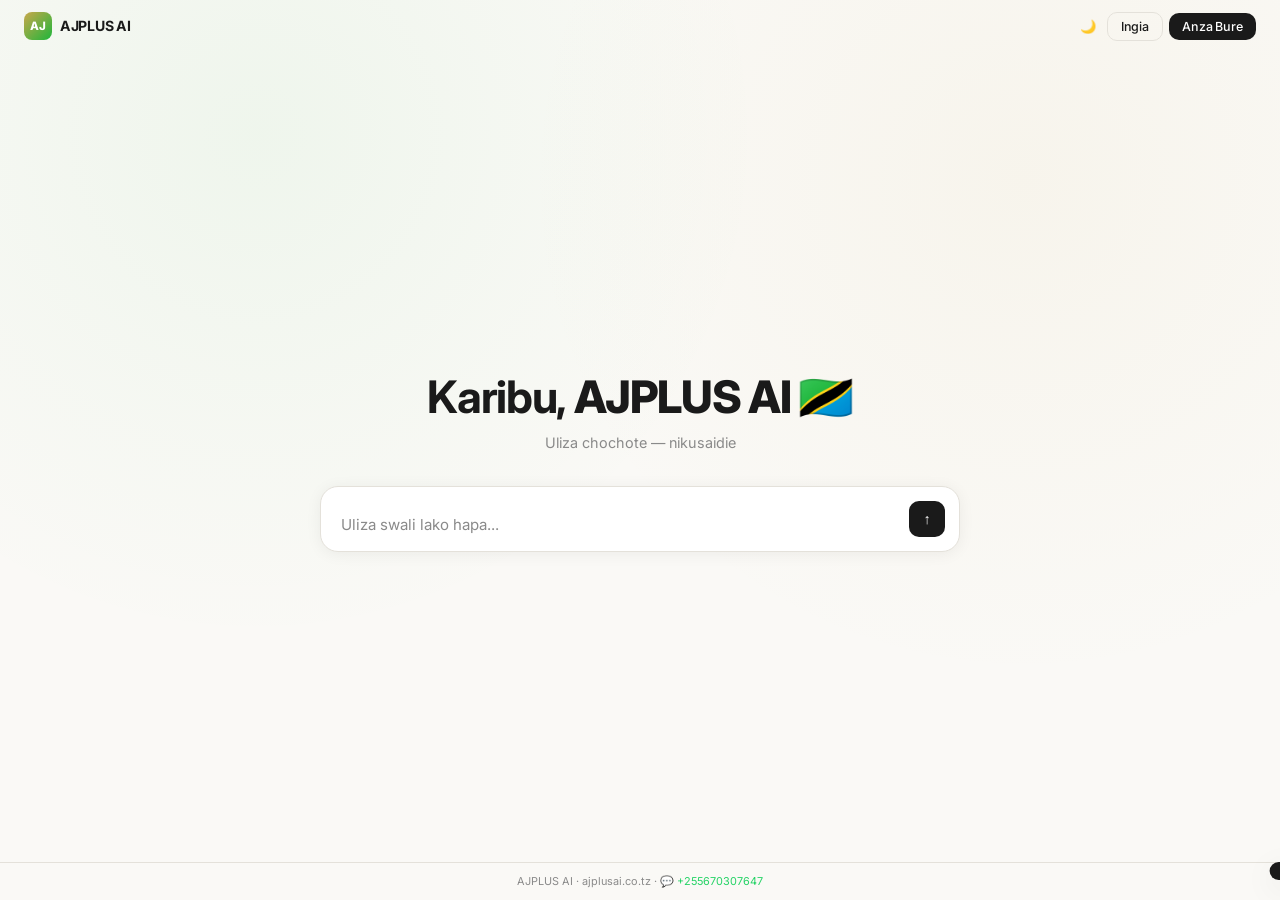
==== commit c0f16074: "Update admin.html" ====
--- a/admin.html
+++ b/admin.html
@@ -1,413 +1,626 @@
 <!DOCTYPE html>
 <html lang="sw">
 <head>
+<meta name="facebook-domain-verification" content="lu6xm82z3m2n2q7r2zrqboobd4to7r" />
 <meta charset="UTF-8">
 <meta name="viewport" content="width=device-width, initial-scale=1.0">
-<title>AJPLUS AI — Admin Panel</title>
+<title>AJPLUS AI — Uliza chochote</title>
+<meta name="description" content="AJPLUS AI — Mshauri wa kwanza wa Kitanzania. Uliza chochote — nikusaidie.">
+<meta name="theme-color" content="#0F0F0F">
+<link rel="icon" type="image/jpeg" href="assets/logo.jpeg">
+<link rel="apple-touch-icon" href="assets/logo.jpeg">
+<link rel="manifest" href="/manifest.json">
+<script>
+  if ('serviceWorker' in navigator) {
+    window.addEventListener('load', () => {
+      navigator.serviceWorker.register('/sw.js').catch(e => {});
+    });
+  }
+</script>
+<link href="https://fonts.googleapis.com/css2?family=Inter:wght@300;400;500;600;700;800&display=swap" rel="stylesheet">
+<script src="https://cdnjs.cloudflare.com/ajax/libs/jspdf/2.5.1/jspdf.umd.min.js"></script>
 <style>
 *,*::before,*::after{box-sizing:border-box;margin:0;padding:0}
 :root{
-  --gold:#C9A84C;--gold2:#E8B84B;--green:#1EB53A;
-  --bg:#0F0F0D;--bg2:#1A1A16;--card:#1E1E1A;
-  --border:#2A2A24;--text:#F0EDE6;--muted:#888;
-  --red:#DC2626;--orange:#D97706;--blue:#3B82F6;
-  --wa:#25D366;--font:'Inter',system-ui,sans-serif;
-  --radius:12px;--shadow:0 4px 24px rgba(0,0,0,.3);
-}
-body{background:var(--bg);color:var(--text);font-family:var(--font);font-size:14px;line-height:1.6;min-height:100vh}
-::-webkit-scrollbar{width:4px}
-::-webkit-scrollbar-thumb{background:var(--border);border-radius:4px}
-
-/* LOGIN */
-#login-screen{display:flex;align-items:center;justify-content:center;min-height:100vh;background:radial-gradient(ellipse at center,#1a1a16 0%,#0f0f0d 70%)}
-.login-card{background:var(--card);border:1px solid var(--border);border-radius:20px;padding:40px;width:100%;max-width:380px;text-align:center;box-shadow:var(--shadow)}
-.login-logo{width:64px;height:64px;border-radius:50%;border:2px solid var(--gold);margin:0 auto 16px;display:block;object-fit:cover;box-shadow:0 0 20px rgba(201,168,76,.3)}
-.login-title{font-size:1.4rem;font-weight:800;background:linear-gradient(135deg,var(--gold),var(--green));-webkit-background-clip:text;-webkit-text-fill-color:transparent;margin-bottom:4px}
-.login-sub{color:var(--muted);font-size:.8rem;margin-bottom:28px}
-.login-input{width:100%;background:var(--bg2);border:1px solid var(--border);border-radius:10px;padding:12px 16px;color:var(--text);font-size:.88rem;outline:none;font-family:var(--font);margin-bottom:12px;transition:border-color .2s}
-.login-input:focus{border-color:var(--gold)}
-.login-btn{width:100%;padding:13px;background:linear-gradient(135deg,var(--gold),var(--green));border:none;border-radius:10px;color:#fff;font-size:.9rem;font-weight:700;cursor:pointer;font-family:var(--font)}
-.login-error{color:var(--red);font-size:.78rem;margin-top:8px;min-height:18px}
-
-/* LAYOUT */
-#dashboard{display:none}
-.layout{display:grid;grid-template-columns:220px 1fr;min-height:100vh}
-
-/* SIDEBAR */
-.sidebar{background:var(--card);border-right:1px solid var(--border);padding:16px 10px;display:flex;flex-direction:column;gap:2px;position:sticky;top:0;height:100vh;overflow-y:auto}
-.sb-brand{display:flex;align-items:center;gap:10px;padding:10px;margin-bottom:8px}
-.sb-logo{width:36px;height:36px;border-radius:50%;border:2px solid var(--gold);object-fit:cover}
-.sb-title{font-size:.9rem;font-weight:700;background:linear-gradient(135deg,var(--gold),var(--green));-webkit-background-clip:text;-webkit-text-fill-color:transparent}
-.sb-sub{font-size:.62rem;color:var(--muted)}
-.sb-divider{height:1px;background:var(--border);margin:6px 0;opacity:.5}
-.sb-label{font-size:.58rem;font-weight:700;letter-spacing:.08em;text-transform:uppercase;color:var(--muted);padding:8px 10px 4px;opacity:.6}
-.sb-item{display:flex;align-items:center;gap:9px;padding:9px 11px;border-radius:9px;font-size:.8rem;color:var(--muted);cursor:pointer;transition:all .15s;border:none;background:none;width:100%;text-align:left;font-family:var(--font)}
-.sb-item:hover{color:var(--text);background:var(--bg2)}
-.sb-item.active{color:var(--text);background:var(--bg2);font-weight:600}
-.sb-badge{margin-left:auto;background:var(--red);color:#fff;border-radius:10px;padding:1px 7px;font-size:.6rem;font-weight:700}
-.sb-bottom{margin-top:auto;padding-top:8px}
-
-/* LANG TOGGLE */
-.lang-toggle{display:flex;background:var(--bg2);border-radius:8px;padding:3px;margin:8px 10px}
-.lang-btn{flex:1;padding:5px;text-align:center;font-size:.72rem;font-weight:600;color:var(--muted);border-radius:6px;cursor:pointer;border:none;background:none;font-family:var(--font);transition:all .15s}
-.lang-btn.active{background:linear-gradient(135deg,var(--gold),var(--green));color:#fff}
-
-/* MAIN */
-.main{padding:24px;overflow-y:auto;background:var(--bg)}
-.page{display:none}
-.page.active{display:block}
-.page-header{margin-bottom:20px;display:flex;align-items:center;justify-content:space-between;flex-wrap:wrap;gap:10px}
-.page-title{font-size:1.2rem;font-weight:700;letter-spacing:-.02em}
-.page-sub{font-size:.78rem;color:var(--muted);margin-top:2px}
-
-/* STATS */
-.stats-grid{display:grid;grid-template-columns:repeat(auto-fit,minmax(150px,1fr));gap:12px;margin-bottom:20px}
-.stat-card{background:var(--card);border:1px solid var(--border);border-radius:var(--radius);padding:18px}
-.stat-label{font-size:.7rem;color:var(--muted);font-weight:500;margin-bottom:6px;text-transform:uppercase;letter-spacing:.05em}
-.stat-value{font-size:1.8rem;font-weight:800;letter-spacing:-.03em}
-.stat-card.gold .stat-value{color:var(--gold)}
-.stat-card.green .stat-value{color:var(--green)}
-.stat-card.blue .stat-value{color:var(--blue)}
-.stat-card.red .stat-value{color:var(--red)}
-.stat-card.orange .stat-value{color:var(--orange)}
-.stat-sub{font-size:.68rem;color:var(--muted);margin-top:3px}
-
-/* CARDS */
-.card{background:var(--card);border:1px solid var(--border);border-radius:var(--radius);overflow:hidden;margin-bottom:16px}
-.card-header{padding:14px 18px;border-bottom:1px solid var(--border);display:flex;align-items:center;justify-content:space-between;flex-wrap:wrap;gap:8px}
-.card-title{font-size:.88rem;font-weight:600}
-.card-body{padding:16px 18px}
-
-/* ALERT — malipo mapya */
-.alert-new{background:linear-gradient(135deg,rgba(30,181,58,.1),rgba(201,168,76,.08));border:1.5px solid rgba(30,181,58,.3);border-radius:var(--radius);padding:14px 18px;margin-bottom:16px;display:none;align-items:center;justify-content:space-between;gap:10px;flex-wrap:wrap}
-.alert-new.show{display:flex}
-.alert-text{font-size:.84rem;font-weight:600;color:var(--green)}
-.alert-count{background:var(--green);color:#fff;border-radius:20px;padding:2px 10px;font-size:.72rem;font-weight:700}
-
-/* BUTTONS */
-.btn{display:inline-flex;align-items:center;justify-content:center;gap:6px;padding:8px 16px;border-radius:8px;font-size:.78rem;font-weight:600;border:none;cursor:pointer;transition:all .18s;font-family:var(--font)}
-.btn-gold{background:linear-gradient(135deg,var(--gold),var(--gold2));color:#fff}
-.btn-gold:hover{opacity:.88;transform:translateY(-1px)}
-.btn-green{background:linear-gradient(135deg,var(--green),#17a033);color:#fff}
-.btn-green:hover{opacity:.88}
+  --gold:#C9A84C;--gold2:#E8B84B;--gold-light:rgba(201,168,76,.12);
+  --green:#1EB53A;--green2:#17a033;
+  --white:#fff;--bg:#FAF9F6;--bg2:#F0EDE6;
+  --text:#1A1A1A;--text2:#4A4A4A;--muted:#8A8A8A;--border:#E4E1DA;
+  --red:#DC2626;--orange:#D97706;--wa:#25D366;
+  --radius:14px;--font:'Inter',sans-serif;
+  --shadow:0 1px 4px rgba(0,0,0,.05);--shadow2:0 8px 32px rgba(0,0,0,.08);
+  --dm-bg:#0F0F0D;--dm-bg2:#1A1A16;--dm-card:#1E1E1A;
+  --dm-border:#2A2A24;--dm-text:#F0EDE6;--dm-muted:#888;
+}
+html{scroll-behavior:smooth}
+body{background:var(--bg);color:var(--text);font-family:var(--font);font-size:15px;line-height:1.6;overflow-x:hidden;-webkit-font-smoothing:antialiased;transition:background .3s,color .3s}
+*{scrollbar-width:thin;scrollbar-color:transparent transparent}
+*:hover{scrollbar-color:var(--border) transparent}
+::-webkit-scrollbar{width:4px;height:4px}
+::-webkit-scrollbar-thumb{background:transparent;border-radius:4px}
+*:hover::-webkit-scrollbar-thumb{background:var(--border)}
+
+/* DARK MODE */
+body.dark{background:var(--dm-bg);color:var(--dm-text);--white:var(--dm-card);--bg:var(--dm-bg);--bg2:var(--dm-bg2);--border:var(--dm-border);--text:var(--dm-text);--text2:#ccc;--muted:var(--dm-muted)}
+body.dark .nav{background:rgba(15,15,13,.96);border-color:var(--dm-border)}
+body.dark .chat-input-wrap{background:var(--dm-card);border-color:var(--dm-border)}
+body.dark #main-input{color:var(--dm-text)}
+
+body.dark .auth-box,body.dark .cpanel,body.dark .sidebar,body.dark .epanel-inner,body.dark .mobox{background:var(--dm-card);border-color:var(--dm-border)}
+body.dark .fi{background:var(--dm-bg2);border-color:var(--dm-border);color:var(--dm-text)}
+body.dark .need-card,body.dark .plan,body.dark .stat{background:var(--dm-card);border-color:var(--dm-border)}
+body.dark .cmsgs,body.dark .dmain{background:var(--dm-bg)}
+body.dark .msg.ai .msg-bub{background:var(--dm-card);border-color:var(--dm-border)}
+body.dark .cinput-wrap{background:var(--dm-card);border-color:var(--dm-border)}
+body.dark #chat-input{background:var(--dm-bg2);color:var(--dm-text)}
+body.dark .ctop{background:var(--dm-card);border-color:var(--dm-border)}
+body.dark .ebtn{background:var(--dm-bg2);border-color:var(--dm-border);color:#ccc}
+body.dark footer{background:#000}
+body.dark .bei-card-biz{background:linear-gradient(135deg,#2a2a2a,#3A3A2A)}
+
+/* UTILS */
+a{color:var(--gold);text-decoration:none}
+.screen{display:none;min-height:100vh}
+.screen.active{display:block}
+#screen-auth.active{display:flex}
+.btn{display:inline-flex;align-items:center;justify-content:center;gap:6px;padding:9px 20px;border-radius:10px;font-size:.84rem;font-weight:500;border:none;transition:all .18s;cursor:pointer;text-decoration:none;font-family:var(--font);letter-spacing:-.01em}
+.btn-gold{background:linear-gradient(135deg,var(--gold),var(--gold2));color:#fff;box-shadow:0 2px 8px rgba(201,168,76,.3)}
+.btn-gold:hover{transform:translateY(-1px);box-shadow:0 4px 16px rgba(201,168,76,.4)}
+.btn-ghost{background:transparent;color:var(--text);border:1.5px solid var(--border)}
+.btn-ghost:hover{border-color:var(--gold);color:var(--gold)}
+.btn-dark{background:var(--text);color:#fff}
+.btn-dark:hover{opacity:.85}
 .btn-wa{background:var(--wa);color:#fff}
-.btn-wa:hover{opacity:.88}
-.btn-red{background:rgba(220,38,38,.15);color:var(--red);border:1px solid rgba(220,38,38,.3)}
-.btn-ghost{background:var(--bg2);color:var(--text);border:1px solid var(--border)}
-.btn-ghost:hover{border-color:var(--gold);color:var(--gold)}
-.btn-sm{padding:5px 11px;font-size:.72rem}
+.btn-sm{padding:6px 13px;font-size:.78rem}
+.btn-lg{padding:12px 28px;font-size:.9rem;border-radius:12px}
 .btn-full{width:100%}
-
-/* FORMS */
-.form-group{margin-bottom:13px}
-.form-label{display:block;font-size:.72rem;font-weight:600;color:var(--muted);margin-bottom:5px;text-transform:uppercase;letter-spacing:.04em}
-.form-input,.form-select{width:100%;background:var(--bg2);border:1px solid var(--border);border-radius:8px;padding:10px 13px;color:var(--text);font-size:.84rem;outline:none;font-family:var(--font);transition:border-color .18s}
-.form-input:focus,.form-select:focus{border-color:var(--gold)}
-.form-select{cursor:pointer}
-.form-input::placeholder{color:var(--muted)}
-
-/* TABLE */
-.table-wrap{overflow-x:auto}
-table{width:100%;border-collapse:collapse;font-size:.8rem}
-th{text-align:left;padding:10px 14px;color:var(--muted);font-weight:600;background:var(--bg);font-size:.68rem;text-transform:uppercase;letter-spacing:.05em;border-bottom:1px solid var(--border)}
-td{padding:11px 14px;border-bottom:1px solid rgba(42,42,36,.5);vertical-align:middle}
-tr:hover td{background:rgba(255,255,255,.02)}
-tr:last-child td{border-bottom:none}
-
-/* BADGES */
-.badge{display:inline-block;padding:2px 8px;border-radius:20px;font-size:.66rem;font-weight:700}
-.badge-trial{background:rgba(59,130,246,.15);color:var(--blue)}
-.badge-msingi{background:rgba(201,168,76,.15);color:var(--gold)}
-.badge-kawaida{background:rgba(201,168,76,.2);color:#e8b84b}
-.badge-pro{background:rgba(30,181,58,.15);color:var(--green)}
-.badge-biashara{background:rgba(255,255,255,.1);color:#fff}
-.badge-free{background:rgba(136,136,136,.15);color:var(--muted)}
-.badge-used{background:rgba(136,136,136,.15);color:var(--muted)}
-.badge-fresh{background:rgba(30,181,58,.15);color:var(--green)}
-.badge-pending{background:rgba(217,119,6,.15);color:var(--orange)}
-.badge-sent{background:rgba(30,181,58,.15);color:var(--green)}
-
-/* CODE DISPLAY */
-.code-display{background:var(--bg);border:1.5px solid var(--border);border-radius:10px;padding:16px;text-align:center;margin:14px 0}
-.code-text{font-size:1.6rem;font-weight:800;letter-spacing:.15em;background:linear-gradient(135deg,var(--gold),var(--green));-webkit-background-clip:text;-webkit-text-fill-color:transparent;font-family:monospace}
-.code-info{font-size:.7rem;color:var(--muted);margin-top:4px}
-
-/* PAYMENT CARD — kwa malipo mapya */
-.payment-card{background:var(--card);border:1px solid var(--border);border-radius:var(--radius);padding:14px;margin-bottom:10px;position:relative}
-.payment-card.new-payment{border-color:var(--green);background:linear-gradient(135deg,rgba(30,181,58,.05),rgba(201,168,76,.03))}
-.payment-card-header{display:flex;align-items:center;justify-content:space-between;margin-bottom:10px;flex-wrap:wrap;gap:6px}
-.payment-name{font-size:.88rem;font-weight:700}
-.payment-amount{font-size:.88rem;font-weight:700;color:var(--gold)}
-.payment-details{font-size:.76rem;color:var(--muted);margin-bottom:10px}
-.payment-actions{display:flex;gap:7px;flex-wrap:wrap}
+.fg{margin-bottom:11px}
+.fl{display:block;font-size:.76rem;font-weight:500;color:var(--text2);margin-bottom:4px}
+.fi{width:100%;background:var(--white);border:1.5px solid var(--border);border-radius:10px;padding:9px 12px;color:var(--text);font-size:.84rem;transition:border-color .18s;outline:none;font-family:var(--font)}
+.fi:focus{border-color:var(--gold)}
+.fi::placeholder{color:var(--muted)}
+select.fi{cursor:pointer}
+@keyframes spin{to{transform:rotate(360deg)}}
+@keyframes pulse{0%,100%{opacity:1}50%{opacity:.3}}
+@keyframes mIn{from{opacity:0;transform:translateY(10px)}to{opacity:1;transform:none}}
+@keyframes glow{0%,100%{box-shadow:0 0 8px rgba(201,168,76,.3)}50%{box-shadow:0 0 20px rgba(201,168,76,.6)}}
+@keyframes phFade{0%{opacity:0;transform:translateY(3px)}12%{opacity:1;transform:none}88%{opacity:1;transform:none}100%{opacity:0;transform:translateY(-3px)}}
+.dot{width:6px;height:6px;border-radius:50%;background:var(--green);animation:pulse 2s ease-in-out infinite;flex-shrink:0;display:inline-block}
+
+/* ══════════════════════════════════
+   NAV — ultra minimal
+══════════════════════════════════ */
+.nav{position:fixed;top:0;left:0;right:0;z-index:900;height:52px;display:flex;align-items:center;justify-content:space-between;padding:0 24px;background:transparent;transition:background .3s}
+.nav.scrolled{background:rgba(250,249,246,.94);backdrop-filter:blur(16px);border-bottom:1px solid var(--border)}
+body.dark .nav.scrolled{background:rgba(15,15,13,.96);border-color:var(--dm-border)}
+.nav-brand{display:flex;align-items:center;gap:8px;cursor:pointer;text-decoration:none}
+.nav-brand-icon{width:28px;height:28px;background:linear-gradient(135deg,var(--gold),var(--green));border-radius:8px;display:flex;align-items:center;justify-content:center;font-size:.72rem;font-weight:800;color:#fff;letter-spacing:-.02em;flex-shrink:0}
+.nav-title{font-size:.88rem;font-weight:700;color:var(--text);letter-spacing:-.02em}
+.nav-right{display:flex;gap:6px;align-items:center}
+.nav-av{width:28px;height:28px;border-radius:50%;background:linear-gradient(135deg,var(--gold),var(--green));display:flex;align-items:center;justify-content:center;font-size:.72rem;font-weight:700;color:#fff}
+.dm-toggle{background:none;border:none;cursor:pointer;font-size:.82rem;color:var(--muted);padding:5px;transition:color .15s;font-family:var(--font)}
+.dm-toggle:hover{color:var(--text)}
+
+/* ══════════════════════════════════
+   LANDING — ChatGPT style + TZ flavor
+══════════════════════════════════ */
+#screen-landing{padding-top:0}
+
+.home-wrap{
+  min-height:100vh;
+  display:flex;
+  flex-direction:column;
+  align-items:center;
+  justify-content:center;
+  padding:80px 20px 40px;
+  position:relative;
+}
+
+/* Subtle TZ flag-tone glow in background — not a banner, just ambience */
+.home-wrap::before{
+  content:'';
+  position:absolute;
+  top:0;left:0;right:0;bottom:0;
+  background:
+    radial-gradient(circle at 20% 15%, rgba(30,181,58,.05), transparent 40%),
+    radial-gradient(circle at 80% 20%, rgba(201,168,76,.06), transparent 40%);
+  pointer-events:none;
+  z-index:0;
+}
+.home-wrap > *{position:relative;z-index:1}
+
+/* Greeting */
+.home-greeting{
+  font-size:clamp(1.8rem,5vw,2.8rem);
+  font-weight:700;
+  color:var(--text);
+  text-align:center;
+  letter-spacing:-.03em;
+  margin-bottom:8px;
+  line-height:1.15;
+}
+.home-greeting .grad{
+  color:var(--text);
+  font-weight:800;
+}
+.home-sub{
+  font-size:.9rem;
+  color:var(--muted);
+  text-align:center;
+  margin-bottom:32px;
+  font-weight:400;
+}
+
+/* Main input — ChatGPT style */
+.chat-input-box{
+  width:100%;
+  max-width:640px;
+  margin-bottom:16px;
+}
+.chat-input-wrap{
+  display:flex;
+  align-items:flex-end;
+  background:var(--white);
+  border:1.5px solid var(--border);
+  border-radius:18px;
+  padding:14px 14px 14px 20px;
+  box-shadow:0 2px 16px rgba(0,0,0,.06);
+  transition:border-color .2s,box-shadow .2s;
+  position:relative;
+}
+.chat-input-wrap:focus-within{
+  border-color:var(--gold);
+  box-shadow:0 0 0 3px var(--gold-light),0 2px 16px rgba(0,0,0,.06);
+}
+#main-input{
+  flex:1;
+  background:transparent;
+  border:none;
+  outline:none;
+  color:var(--text);
+  font-size:.94rem;
+  resize:none;
+  max-height:160px;
+  font-family:var(--font);
+  line-height:1.6;
+  padding:0;
+}
+#main-input::placeholder{color:var(--muted);transition:opacity .25s}
+.input-actions{display:flex;align-items:flex-end;gap:6px;flex-shrink:0;margin-left:8px}
+.send-btn{
+  width:36px;height:36px;
+  background:var(--text);
+  border:none;border-radius:10px;
+  color:#fff;cursor:pointer;
+  display:flex;align-items:center;justify-content:center;
+  font-size:.9rem;transition:all .18s;flex-shrink:0;
+}
+.send-btn:hover{background:var(--gold);transform:scale(1.05)}
+.send-btn:disabled{opacity:.3;cursor:not-allowed;transform:none}
+
+/* Footer minimal */
+.home-footer{
+  position:fixed;
+  bottom:0;left:0;right:0;
+  padding:10px 24px;
+  text-align:center;
+  font-size:.68rem;
+  color:var(--muted);
+  background:var(--bg);
+  border-top:1px solid var(--border);
+}
+body.dark .home-footer{background:var(--dm-bg);border-color:var(--dm-border)}
+
+/* ══════════════════════════════════
+   AUTH
+══════════════════════════════════ */
+#screen-auth{min-height:100vh;align-items:center;justify-content:center;background:var(--bg)}
+.auth-box{background:var(--white);border:1.5px solid var(--border);border-radius:16px;padding:28px;width:100%;max-width:360px;margin:20px;box-shadow:var(--shadow2);position:relative}
+.auth-logo{text-align:center;margin-bottom:16px}
+.auth-logo img{width:46px;height:46px;object-fit:cover;border-radius:50%;border:2px solid var(--gold);margin-bottom:7px;box-shadow:0 0 0 4px var(--gold-light)}
+.auth-logo h2{font-size:.96rem;font-weight:700;color:var(--text);letter-spacing:-.02em}
+.auth-logo p{font-size:.72rem;color:var(--muted)}
+.auth-tabs{display:flex;background:var(--bg);border-radius:10px;padding:3px;margin-bottom:16px}
+.atab{flex:1;padding:7px;text-align:center;font-size:.78rem;font-weight:500;color:var(--muted);border-radius:8px;cursor:pointer;transition:all .15s;border:none;background:none;font-family:var(--font)}
+.atab.active{background:var(--white);color:var(--text);box-shadow:var(--shadow);font-weight:600}
+.aform{display:none}
+.aform.active{display:block}
+.auth-back{position:absolute;top:12px;left:14px;background:none;border:none;color:var(--muted);font-size:.78rem;cursor:pointer;font-family:var(--font)}
+.auth-wa{position:fixed;bottom:24px;right:24px;z-index:800;display:flex;align-items:center;gap:6px;background:var(--wa);border-radius:50px;padding:8px 14px 8px 10px;color:#fff;font-size:.76rem;font-weight:500;box-shadow:0 4px 14px rgba(37,211,102,.3);text-decoration:none;transition:all .18s}
+
+/* ══════════════════════════════════
+   DASHBOARD
+══════════════════════════════════ */
+#screen-dashboard{padding-top:54px}
+.dlayout{display:grid;grid-template-columns:190px 1fr;min-height:calc(100vh - 54px)}
+.sidebar{background:var(--white);border-right:1.5px solid var(--border);padding:12px 8px;position:sticky;top:54px;height:calc(100vh - 54px);overflow-y:auto;display:flex;flex-direction:column;gap:2px;transition:background .3s,border-color .3s}
+.slabel2{font-size:.58rem;font-weight:700;letter-spacing:.08em;text-transform:uppercase;color:var(--muted);padding:10px 10px 4px;opacity:.7}
+.sitem{display:flex;align-items:center;gap:8px;padding:8px 10px;border-radius:9px;font-size:.78rem;color:var(--muted);cursor:pointer;transition:all .15s;border:none;background:none;width:100%;text-align:left;font-family:var(--font);font-weight:400}
+.sitem:hover{color:var(--text);background:var(--bg)}
+.sitem.act{color:var(--text);background:var(--bg2);font-weight:600}
+.sitem .si{font-size:.84rem;width:18px;text-align:center;flex-shrink:0}
+.sdiv{height:1px;background:var(--border);margin:4px 0;opacity:.6}
+.sbottom{margin-top:auto;padding-top:4px}
+.bei-cards{padding:6px 2px;display:flex;flex-direction:column;gap:6px}
+.bei-card{border-radius:11px;padding:10px 11px;color:#fff;cursor:pointer;transition:all .22s;position:relative;overflow:hidden}
+.bei-card:hover{transform:translateY(-2px);filter:brightness(1.08)}
+.bei-card-msingi{background:linear-gradient(135deg,#8B6914,#C9A84C)}
+.bei-card-kawaida{background:linear-gradient(135deg,#A07820,#E8B84B)}
+.bei-card-pro{background:linear-gradient(135deg,#1EB53A,#C9A84C);animation:glow 3s ease-in-out infinite}
+.bei-card-biz{background:linear-gradient(135deg,#1A1A1A,#3A3A2A)}
+.bei-card-badge{position:absolute;top:6px;right:7px;background:rgba(255,255,255,.22);border-radius:4px;font-size:.48rem;font-weight:700;letter-spacing:.05em;padding:1px 5px;color:#fff;text-transform:uppercase}
+.bei-card-label{font-size:.56rem;font-weight:700;opacity:.75;text-transform:uppercase;letter-spacing:.06em;margin-bottom:2px}
+.bei-card-price{font-size:.92rem;font-weight:800;letter-spacing:-.02em;line-height:1.1}
+.bei-card-desc{font-size:.58rem;opacity:.68;margin-top:2px}
+.wa-sidebar{display:flex;align-items:center;gap:7px;padding:8px 10px;border-radius:9px;color:var(--wa);font-size:.74rem;font-weight:600;background:rgba(37,211,102,.06);border:1.5px solid rgba(37,211,102,.15);margin-top:6px;text-decoration:none;transition:all .15s}
+.dmain{padding:16px;overflow-y:auto;background:var(--bg);transition:background .3s}
+.dash-page{display:none}
+.dash-page.active{display:block}
+.cwrap{display:flex;gap:0;height:calc(100vh - 54px - 36px - 16px);position:relative}
+.cpanel{flex:1;display:flex;flex-direction:column;background:var(--white);border:1.5px solid var(--border);border-radius:var(--radius);overflow:hidden;min-width:0;transition:background .3s,border-color .3s}
+.ctop{display:flex;align-items:center;justify-content:space-between;padding:10px 14px;border-bottom:1.5px solid var(--border);flex-shrink:0}
+.cai-info{display:flex;align-items:center;gap:9px}
+.cai-av{width:30px;height:30px;border-radius:50%;overflow:hidden;border:2px solid var(--gold);flex-shrink:0}
+.cai-av img{width:100%;height:100%;object-fit:cover}
+.export-toggle{display:flex;align-items:center;gap:4px;padding:5px 10px;border-radius:8px;background:var(--bg);border:1.5px solid var(--border);font-size:.74rem;font-weight:500;color:var(--muted);cursor:pointer;transition:all .15s;font-family:var(--font)}
+.export-toggle:hover,.export-toggle.active{border-color:var(--gold);color:var(--gold)}
+.cmsgs{flex:1;overflow-y:auto;padding:16px;display:flex;flex-direction:column;gap:12px;background:var(--bg);min-height:0}
+.msg{display:flex;gap:8px;max-width:80%}
+.msg.ai{align-self:flex-start}
+.msg.user{align-self:flex-end;flex-direction:row-reverse}
+.msg-av{width:28px;height:28px;border-radius:50%;flex-shrink:0;overflow:hidden}
+.msg-bub{padding:10px 14px;border-radius:14px;font-size:.83rem;line-height:1.65}
+.msg.ai .msg-bub{background:var(--white);border:1.5px solid var(--border);border-bottom-left-radius:4px;color:var(--text)}
+.msg.user .msg-bub{background:linear-gradient(135deg,var(--gold),var(--gold2));color:#fff;border-bottom-right-radius:4px;box-shadow:0 2px 8px rgba(201,168,76,.25)}
+.cinput-area{padding:12px 14px 14px;border-top:1.5px solid var(--border);background:var(--white);flex-shrink:0}
+.cinput-wrap{display:flex;align-items:flex-end;gap:0;background:var(--bg);border:1.5px solid var(--border);border-radius:14px;padding:10px 10px 10px 16px;transition:border-color .2s,box-shadow .2s}
+.cinput-wrap:focus-within{border-color:var(--gold);box-shadow:0 0 0 3px var(--gold-light)}
+#chat-input{flex:1;background:transparent;border:none;outline:none;color:var(--text);font-size:.88rem;resize:none;max-height:120px;font-family:var(--font);line-height:1.55;padding:0}
+#chat-input::placeholder{color:var(--muted)}
+.cinput-actions{display:flex;align-items:flex-end;gap:6px;flex-shrink:0}
+.csend{width:34px;height:34px;background:linear-gradient(135deg,var(--gold),var(--green));border:none;border-radius:10px;font-size:.82rem;color:#fff;flex-shrink:0;cursor:pointer;transition:all .18s;display:flex;align-items:center;justify-content:center;box-shadow:0 2px 8px rgba(201,168,76,.3)}
+.csend:hover{transform:scale(1.08)}
+.csend:disabled{opacity:.4;cursor:not-allowed;transform:none}
+.epanel{width:0;overflow:hidden;transition:width .26s ease,opacity .26s ease;opacity:0;flex-shrink:0}
+.epanel.open{width:220px;opacity:1;margin-left:10px}
+.epanel-inner{width:220px;background:var(--white);border:1.5px solid var(--border);border-radius:var(--radius);display:flex;flex-direction:column;height:100%;overflow:hidden}
+.epanel-header{padding:11px 13px;border-bottom:1.5px solid var(--border);flex-shrink:0}
+.epanel-body{flex:1;display:flex;flex-direction:column;padding:8px;gap:5px;overflow-y:auto}
+.epanel-footer{padding:8px;border-top:1.5px solid var(--border);flex-shrink:0}
+.ebtn{display:flex;align-items:center;gap:7px;padding:8px 10px;border-radius:9px;border:1.5px solid var(--border);background:var(--bg);cursor:pointer;transition:all .15s;font-size:.74rem;font-weight:500;color:var(--text2);width:100%;font-family:var(--font)}
+.ebtn:hover{border-color:var(--gold);background:var(--gold-light);color:var(--gold)}
+.ei{font-size:.86rem;width:18px;text-align:center;flex-shrink:0}
+.el{flex:1;text-align:left;line-height:1.2}
+.etag{background:rgba(30,181,58,.1);color:var(--green);border-radius:4px;padding:1px 5px;font-size:.6rem;font-weight:600;flex-shrink:0}
+
+/* MODALS */
+.mo{position:fixed;inset:0;background:rgba(0,0,0,.35);z-index:1000;display:none;align-items:center;justify-content:center;padding:14px;backdrop-filter:blur(8px)}
+.mo.open{display:flex}
+.mobox{background:var(--white);border:1.5px solid var(--border);border-radius:16px;padding:0;max-width:400px;width:100%;position:relative;animation:mIn .2s ease;box-shadow:0 24px 60px rgba(0,0,0,.14);max-height:90vh;overflow-y:auto}
+.moclose{position:absolute;top:11px;right:11px;background:var(--bg);border:1.5px solid var(--border);color:var(--muted);font-size:.76rem;cursor:pointer;border-radius:7px;padding:3px 8px;z-index:1;font-family:var(--font)}
+.pay-header{padding:20px 20px 14px;border-bottom:1.5px solid var(--border)}
+.pay-body{padding:14px 20px 20px}
+.pay-step{display:none}
+.pay-step.active{display:block}
+.plan-tabs{display:flex;gap:6px;margin-bottom:14px}
+.plan-tab{flex:1;padding:10px;border-radius:10px;border:1.5px solid var(--border);background:var(--bg);cursor:pointer;text-align:center;transition:all .15s}
+.plan-tab.active{border-color:var(--gold);background:var(--gold-light)}
+.plan-tab-name{font-size:.64rem;font-weight:700;color:var(--muted);text-transform:uppercase;letter-spacing:.05em}
+.plan-tab.active .plan-tab-name{color:var(--gold)}
+.plan-tab-price{font-size:1rem;font-weight:800;color:var(--text);letter-spacing:-.02em;margin-top:3px}
+.qr-section{background:linear-gradient(135deg,#003087,#0055B3);border-radius:12px;padding:16px;text-align:center;margin-bottom:12px}
+.qr-img{width:130px;height:130px;object-fit:contain;border-radius:8px;background:#fff;padding:5px;margin:0 auto 10px;display:block}
+.qr-number{background:rgba(255,255,255,.14);border-radius:8px;padding:8px 12px;margin-bottom:5px}
+.qr-num-val{color:#fff;font-size:1.3rem;font-weight:800;letter-spacing:.1em}
+.qr-num-name{color:rgba(255,255,255,.65);font-size:.7rem;margin-top:2px}
+.qr-networks{color:rgba(255,255,255,.5);font-size:.65rem;margin-top:6px}
+.yas-section{background:var(--bg);border:1.5px solid var(--border);border-radius:10px;padding:12px 14px;margin-bottom:12px}
+.yas-label{font-size:.67rem;font-weight:700;color:var(--muted);text-transform:uppercase;letter-spacing:.05em;margin-bottom:6px}
+.step-indicator{display:flex;gap:4px;margin-bottom:14px}
+.step-dot{flex:1;height:3px;border-radius:3px;background:var(--border);transition:background .2s}
+.step-dot.done{background:linear-gradient(90deg,var(--gold),var(--green))}
+.success-icon{width:48px;height:48px;background:rgba(30,181,58,.1);border-radius:50%;display:flex;align-items:center;justify-content:center;margin:0 auto 12px;font-size:1.4rem}
+
+/* TRIAL */
+.trial-overlay{position:absolute;inset:0;z-index:100;display:none;flex-direction:column;align-items:center;justify-content:center;backdrop-filter:blur(6px);background:rgba(15,15,13,.75);border-radius:var(--radius);padding:24px}
+.trial-overlay.show{display:flex}
+.trial-bar{display:none;align-items:center;justify-content:space-between;gap:10px;background:linear-gradient(135deg,rgba(201,168,76,.12),rgba(30,181,58,.08));border:1.5px solid rgba(201,168,76,.25);border-radius:10px;padding:9px 16px;margin-bottom:10px;font-size:.8rem;opacity:0;transform:translateY(-6px);transition:opacity .3s ease,transform .3s ease}
+.trial-bar.show{display:flex;opacity:1;transform:none}
+.trial-bar-text{color:var(--gold);font-weight:600}
+.trial-bar-btn{background:linear-gradient(135deg,var(--gold),var(--green));color:#fff;border:none;border-radius:7px;padding:5px 14px;font-size:.76rem;font-weight:700;cursor:pointer;font-family:var(--font);white-space:nowrap}
+.overlay-box{background:var(--white);border:1.5px solid var(--border);border-radius:16px;padding:32px 28px;width:100%;max-width:400px;text-align:center;box-shadow:0 24px 60px rgba(0,0,0,.4)}
+.overlay-icon{font-size:2.5rem;margin-bottom:12px;display:block}
+.overlay-title{font-size:1.1rem;font-weight:800;letter-spacing:-.02em;margin-bottom:6px}
+.overlay-sub{font-size:.82rem;color:var(--muted);margin-bottom:20px;line-height:1.6}
+.overlay-input{width:100%;background:var(--bg2);border:2px solid var(--border);border-radius:10px;padding:13px 16px;color:var(--text);font-size:1rem;font-weight:700;letter-spacing:.08em;text-align:center;outline:none;font-family:var(--font);margin-bottom:12px;transition:border-color .2s}
+.overlay-input:focus{border-color:var(--gold)}
+.overlay-btn{width:100%;padding:13px;background:linear-gradient(135deg,var(--gold),var(--green));border:none;border-radius:10px;color:#fff;font-size:.92rem;font-weight:700;cursor:pointer;font-family:var(--font);transition:opacity .2s;margin-bottom:10px}
+.overlay-btn:hover{opacity:.88}
+.overlay-btn:disabled{opacity:.5;cursor:not-allowed}
+.overlay-err{color:var(--red);font-size:.78rem;margin-bottom:8px;min-height:18px}
+
+/* IMAGE */
+.img-type-btn{padding:7px 15px;border-radius:9px;border:1.5px solid var(--border);background:var(--bg);font-size:.78rem;font-weight:500;color:var(--muted);cursor:pointer;transition:all .15s;font-family:var(--font)}
+.img-type-btn:hover{border-color:var(--gold);color:var(--gold)}
+.img-type-btn.active{background:linear-gradient(135deg,var(--gold),var(--green));color:#fff;border-color:transparent}
 
 /* TOAST */
-.toast{position:fixed;bottom:20px;right:20px;z-index:9999;background:var(--card);border:1px solid var(--border);color:var(--text);padding:10px 16px;border-radius:10px;font-size:.8rem;font-weight:500;transform:translateX(130%);transition:transform .22s;box-shadow:var(--shadow);display:flex;align-items:center;gap:8px;max-width:300px}
+.toast{position:fixed;bottom:20px;right:20px;z-index:9999;background:var(--text);color:#fff;padding:9px 16px;border-radius:10px;font-size:.78rem;font-weight:500;display:flex;align-items:center;gap:7px;transform:translateX(130%);transition:transform .22s;max-width:260px;box-shadow:var(--shadow2)}
 .toast.show{transform:translateX(0)}
-.toast.success{border-color:var(--green);color:var(--green)}
-.toast.error{border-color:var(--red);color:var(--red)}
-.toast.warning{border-color:var(--orange);color:var(--orange)}
-
-/* LOADING */
-.loading{display:flex;align-items:center;justify-content:center;padding:40px;color:var(--muted);gap:10px;font-size:.82rem}
-@keyframes spin{to{transform:rotate(360deg)}}
-.spinner{width:20px;height:20px;border:2px solid var(--border);border-top-color:var(--gold);border-radius:50%;animation:spin 1s linear infinite;flex-shrink:0}
-.empty{text-align:center;padding:40px;color:var(--muted);font-size:.84rem}
-.empty-icon{font-size:2.5rem;margin-bottom:10px;display:block}
-.grid-2{display:grid;grid-template-columns:1fr 1fr;gap:16px}
-
-@media(max-width:768px){
-  .layout{grid-template-columns:1fr}
-  .sidebar{display:none}
-  .grid-2{grid-template-columns:1fr}
+.toast.warning{background:var(--orange)}
+.toast.error{background:var(--red)}
+.toast.success{background:var(--green)}
+
+/* RESPONSIVE */
+@media(max-width:900px){
+  .dlayout{grid-template-columns:1fr}
+  .sidebar{display:none;position:fixed;top:54px;left:0;bottom:0;width:200px;z-index:800;box-shadow:4px 0 24px rgba(0,0,0,.08)}
+  .sidebar.open{display:flex}
+  .epanel.open{display:none}
+}
+@media(max-width:600px){
+  .home-wrap{padding:70px 16px 80px}
+  .home-greeting{font-size:1.7rem}
+
+  .auth-box{padding:22px 16px;margin:14px}
+  .dmain{padding:10px}
 }
 </style>
 </head>
 <body>
 
-<!-- LOGIN -->
-<div id="login-screen">
-  <div class="login-card">
-    <img class="login-logo" src="assets/logo.jpeg" alt="AJPLUS AI">
-    <div class="login-title">AJPLUS AI</div>
-    <div class="login-sub" id="login-sub-text">Admin Panel — Ingia kwanza / Login first</div>
-    <input class="login-input" type="password" id="admin-pass" placeholder="Password ya Admin / Admin Password...">
-    <button class="login-btn" onclick="doAdminLogin()">🔐 <span id="login-btn-text">Ingia / Login</span></button>
-    <div class="login-error" id="login-err"></div>
+<!-- NAV -->
+<nav class="nav" id="main-nav">
+  <div class="nav-brand" onclick="goTo('landing')">
+    <div class="nav-brand-icon">AJ</div>
+    <span class="nav-title">AJPLUS AI</span>
+  </div>
+  <div class="nav-right" id="nav-guest">
+    <button class="dm-toggle" onclick="toggleDark()" id="dm-btn">🌙</button>
+    <button class="btn btn-ghost btn-sm" onclick="goTo('auth')">Ingia</button>
+    <button class="btn btn-dark btn-sm" onclick="startTrialDirect()">Anza Bure</button>
+  </div>
+  <div class="nav-right" id="nav-user" style="display:none">
+    <button class="dm-toggle" onclick="toggleDark()" id="dm-btn2">🌙</button>
+    <div style="display:flex;align-items:center;gap:7px;background:var(--bg);border:1.5px solid var(--border);border-radius:50px;padding:3px 11px 3px 4px;cursor:pointer" onclick="showDash('chat')">
+      <div class="nav-av" id="nav-av-letter">A</div>
+      <span style="font-size:.76rem;font-weight:600" id="nav-user-name">Mtumiaji</span>
+    </div>
+  </div>
+</nav>
+
+<!-- ══════════════════════════════════
+     LANDING — Ultra minimal ChatGPT style
+══════════════════════════════════ -->
+<div class="screen active" id="screen-landing">
+  <div class="home-wrap">
+
+    <!-- Greeting -->
+    <h1 class="home-greeting">
+      Karibu, <span class="grad">AJPLUS AI 🇹🇿</span>
+    </h1>
+    <p class="home-sub">Uliza chochote — nikusaidie</p>
+
+    <!-- Main Input -->
+    <div class="chat-input-box">
+      <div class="chat-input-wrap">
+        <textarea
+          id="main-input"
+          rows="1"
+          placeholder="Uliza swali lako hapa..."
+          oninput="growInput(this)"
+          onkeydown="handleMainKey(event)"
+          onfocus="pauseHomePlaceholder()"
+          onblur="resumeHomePlaceholder()"
+        ></textarea>
+        <div class="input-actions">
+          <button class="send-btn" onclick="startFromHome()" id="home-send-btn" title="Tuma">↑</button>
+        </div>
+      </div>
+    </div>
+
+  </div>
+
+  <!-- Footer minimal -->
+  <div class="home-footer">
+    AJPLUS AI · ajplusai.co.tz · <a href="https://wa.me/255670307647" target="_blank" style="color:var(--wa)">💬 +255670307647</a>
   </div>
 </div>
 
-<!-- DASHBOARD -->
-<div id="dashboard">
-<div class="layout">
-
-<!-- SIDEBAR -->
-<aside class="sidebar">
-  <div class="sb-brand">
-    <img class="sb-logo" src="assets/logo.jpeg" alt="AJPLUS AI">
-    <div>
-      <div class="sb-title">AJPLUS AI</div>
-      <div class="sb-sub">Admin Panel</div>
-    </div>
-  </div>
-
-  <!-- LANGUAGE TOGGLE -->
-  <div class="lang-toggle">
-    <button class="lang-btn active" id="lang-sw" onclick="setLang('sw')">🇹🇿 SW</button>
-    <button class="lang-btn" id="lang-en" onclick="setLang('en')">🇬🇧 EN</button>
-  </div>
-
-  <div class="sb-divider"></div>
-  <div class="sb-label" data-sw="Kuu" data-en="Main">Kuu</div>
-  <button class="sb-item active" onclick="showPage('dashboard')" id="nav-dashboard">
-    <span>📊</span> <span data-sw="Dashibodi" data-en="Dashboard">Dashibodi</span>
-  </button>
-  <div class="sb-divider"></div>
-  <div class="sb-label" data-sw="Udhibiti" data-en="Management">Udhibiti</div>
-  <button class="sb-item" onclick="showPage('payments')" id="nav-payments">
-    <span>💰</span> <span data-sw="Malipo Mapya" data-en="New Payments">Malipo Mapya</span>
-    <span class="sb-badge" id="payments-badge" style="display:none">0</span>
-  </button>
-  <button class="sb-item" onclick="showPage('codes')" id="nav-codes">
-    <span>🔑</span> <span data-sw="Tengeneza Code" data-en="Generate Code">Tengeneza Code</span>
-  </button>
-  <button class="sb-item" onclick="showPage('users')" id="nav-users">
-    <span>👥</span> <span data-sw="Watumiaji" data-en="Users">Watumiaji</span>
-  </button>
-  <button class="sb-item" onclick="showPage('chats')" id="nav-chats">
-    <span>💬</span> <span data-sw="Mazungumzo" data-en="Conversations">Mazungumzo</span>
-  </button>
-  <div class="sb-divider"></div>
-  <div class="sb-label" data-sw="Mfumo" data-en="System">Mfumo</div>
-  <button class="sb-item" onclick="window.open('https://ajplusai.co.tz','_blank')">
-    <span>🌐</span> <span data-sw="Tembelea Site" data-en="Visit Site">Tembelea Site</span>
-  </button>
-  <div class="sb-bottom">
-    <div class="sb-divider"></div>
-    <button class="sb-item" style="color:var(--red)" onclick="doAdminLogout()">
-      ↩ <span data-sw="Toka Admin" data-en="Logout">Toka Admin</span>
-    </button>
+<!-- ══════════════════════════════════
+     AUTH
+══════════════════════════════════ -->
+<div class="screen" id="screen-auth">
+  <button class="auth-back" onclick="goTo('landing')">← Rudi</button>
+  <div class="auth-box">
+    <div class="auth-logo">
+      <img src="assets/logo.jpeg" alt="AJPLUS AI">
+      <h2>AJPLUS AI</h2>
+      <p>Ufahamu wa Kitanzania, Uwezo wa Kidunia</p>
+    </div>
+    <div class="auth-tabs">
+      <button class="atab active" id="tab-login" onclick="switchAuthTab('login')">Ingia</button>
+      <button class="atab" id="tab-signup" onclick="switchAuthTab('signup')">Jisajili</button>
+    </div>
+    <div class="aform active" id="form-login">
+      <div class="fg"><label class="fl">Barua Pepe</label><input class="fi" id="l-email" type="email" placeholder="wewe@mfano.com"></div>
+      <div class="fg"><label class="fl">Nywila</label><input class="fi" id="l-pass" type="password" placeholder="••••••••"></div>
+      <button class="btn btn-dark btn-full" style="margin-bottom:8px" onclick="doLogin()">Ingia →</button>
+      <div style="text-align:center;font-size:.73rem;color:var(--muted);margin-bottom:8px">au</div>
+      <button class="btn btn-ghost btn-full" onclick="doDemo()">🚀 Jaribu Demo</button>
+    </div>
+    <div class="aform" id="form-signup">
+      <div class="fg"><label class="fl">Jina Lako</label><input class="fi" id="s-name" type="text" placeholder="Jina lako kamili"></div>
+      <div class="fg"><label class="fl">Barua Pepe</label><input class="fi" id="s-email" type="email" placeholder="wewe@mfano.com"></div>
+      <div class="fg"><label class="fl">Nywila (herufi 8+)</label><input class="fi" id="s-pass" type="password" placeholder="Nywila salama"></div>
+      <div class="fg"><label class="fl">Unatumia AJPLUS AI kwa</label>
+        <select class="fi" id="s-role">
+          <option value="">Chagua...</option>
+          <option>Biashara / Ujasiriamali</option>
+          <option>Elimu / Masomo</option>
+          <option>Ndoa / Mahusiano</option>
+          <option>Dini / Imani</option>
+          <option>Kilimo / Ufundi</option>
+          <option>Nyingine</option>
+        </select>
+      </div>
+      <button class="btn btn-dark btn-full" style="margin-bottom:7px" onclick="doSignup()">Unda Akaunti →</button>
+      <p style="text-align:center;font-size:.7rem;color:var(--muted)">Unakubali <a href="#">Masharti</a> ya matumizi</p>
+    </div>
+  </div>
+  <a href="https://wa.me/255670307647" target="_blank" class="auth-wa"><span>💬</span> Support</a>
+</div>
+
+<!-- ══════════════════════════════════
+     DASHBOARD
+══════════════════════════════════ -->
+<div class="screen" id="screen-dashboard">
+<div class="dlayout">
+<aside class="sidebar" id="sidebar">
+  <div class="slabel2">Kuu</div>
+  <button class="sitem act" id="si-chat" onclick="showDash('chat')"><span class="si">💬</span>AI Chat</button>
+  <div class="sdiv"></div>
+  <div class="slabel2">Biashara</div>
+  <button class="sitem" id="si-image" onclick="showDash('image')"><span class="si">🎨</span>AI Picha</button>
+  <button class="sitem" id="si-pay" onclick="showDash('pay')"><span class="si">💳</span>Malipo</button>
+  <div class="sdiv"></div>
+  <div class="slabel2">Akaunti</div>
+  <button class="sitem" onclick="goTo('landing')"><span class="si">←</span>Nyumbani</button>
+  <div class="sbottom">
+    <div class="sdiv"></div>
+    <div class="slabel2">Panda Mpango</div>
+    <a href="https://wa.me/255670307647?text=Habari%2C+ninataka+kujua+kuhusu+mipango+ya+AJPLUS+AI" target="_blank" class="btn btn-gold btn-full btn-sm" style="margin:0 2px 4px">⭐ Panda Mpango</a>
+    <div class="sdiv" style="margin-top:4px"></div>
+    <a href="https://wa.me/255670307647" target="_blank" class="wa-sidebar"><span>💬</span>WhatsApp Support</a>
+    <button class="sitem" style="margin-top:3px;color:var(--red)" onclick="doLogout()"><span class="si">↩</span>Toka</button>
   </div>
 </aside>
-
-<!-- MAIN -->
-<main class="main">
-
-<!-- ══ DASHBOARD ══ -->
-<div class="page active" id="page-dashboard">
-  <div class="page-header">
-    <div>
-      <div class="page-title">📊 <span data-sw="Dashibodi" data-en="Dashboard">Dashibodi</span></div>
-      <div class="page-sub" data-sw="Muhtasari wa AJPLUS AI" data-en="AJPLUS AI Overview">Muhtasari wa AJPLUS AI</div>
-    </div>
-    <button class="btn btn-ghost btn-sm" onclick="loadDashboard()">↻ <span data-sw="Refresh" data-en="Refresh">Refresh</span></button>
-  </div>
-
-  <!-- Alert ya malipo mapya -->
-  <div class="alert-new" id="new-payments-alert">
-    <div>
-      <span class="alert-text">🔔 <span data-sw="Malipo Mapya Yamepokelewa!" data-en="New Payments Received!">Malipo Mapya Yamepokelewa!</span></span>
-      <span class="alert-count" id="alert-count">0</span>
-    </div>
-    <button class="btn btn-green btn-sm" onclick="showPage('payments')">
-      <span data-sw="Tuma Codes Sasa →" data-en="Send Codes Now →">Tuma Codes Sasa →</span>
-    </button>
-  </div>
-
-  <div class="stats-grid">
-    <div class="stat-card gold">
-      <div class="stat-label" data-sw="Watumiaji Wote" data-en="Total Users">Watumiaji Wote</div>
-      <div class="stat-value" id="stat-users">—</div>
-      <div class="stat-sub" data-sw="Waliojisajili" data-en="Registered">Waliojisajili</div>
-    </div>
-    <div class="stat-card green">
-      <div class="stat-label" data-sw="Wanaolipa" data-en="Paying">Wanaolipa</div>
-      <div class="stat-value" id="stat-paying">—</div>
-      <div class="stat-sub" data-sw="Active" data-en="Active">Active</div>
-    </div>
-    <div class="stat-card blue">
-      <div class="stat-label" data-sw="Trial" data-en="Trial">Trial</div>
-      <div class="stat-value" id="stat-trial">—</div>
-      <div class="stat-sub" data-sw="Siku 3 bure" data-en="3-day free">Siku 3 bure</div>
-    </div>
-    <div class="stat-card orange">
-      <div class="stat-label" data-sw="Malipo Leo" data-en="Payments Today">Malipo Leo</div>
-      <div class="stat-value" id="stat-today-payments">—</div>
-      <div class="stat-sub" data-sw="Yaliyolipwa" data-en="Received">Yaliyolipwa</div>
-    </div>
-    <div class="stat-card red">
-      <div class="stat-label" data-sw="Codes Zilizotolewa" data-en="Codes Generated">Codes Zilizotolewa</div>
-      <div class="stat-value" id="stat-codes">—</div>
-      <div class="stat-sub" data-sw="Zote" data-en="Total">Zote</div>
-    </div>
-  </div>
-
-  <div class="grid-2">
-    <div class="card">
-      <div class="card-header">
-        <div class="card-title">💰 <span data-sw="Malipo ya Hivi Karibuni" data-en="Recent Payments">Malipo ya Hivi Karibuni</span></div>
-      </div>
-      <div class="card-body" id="dash-payments">
-        <div class="loading"><div class="spinner"></div><span data-sw="Inapakia..." data-en="Loading...">Inapakia...</span></div>
-      </div>
-    </div>
-    <div class="card">
-      <div class="card-header">
-        <div class="card-title">👥 <span data-sw="Watumiaji Wapya" data-en="New Users">Watumiaji Wapya</span></div>
-      </div>
-      <div class="card-body" id="dash-users">
-        <div class="loading"><div class="spinner"></div><span data-sw="Inapakia..." data-en="Loading...">Inapakia...</span></div>
+<main class="dmain">
+
+<!-- CHAT -->
+<div class="dash-page active" id="dp-chat">
+  <div style="margin-bottom:8px">
+    <div style="display:flex;justify-content:flex-end;align-items:center;gap:8px;margin-bottom:6px">
+      <button class="export-toggle" id="export-toggle-btn" onclick="toggleExport()">⬇ Hifadhi</button>
+    </div>
+    <div class="trial-bar" id="trial-bar">
+      <span class="trial-bar-text" id="trial-bar-text">⏳ Maswali 30 ya bure kwa jumla</span>
+    </div>
+  </div>
+  <div class="cwrap">
+    <div class="cpanel" style="position:relative">
+      <div class="trial-overlay" id="trial-overlay">
+        <div class="overlay-box">
+          <span class="overlay-icon" id="overlay-icon">⏰</span>
+          <div class="overlay-title" id="overlay-title">Maswali Yako ya Bure Yamekwisha!</div>
+          <div class="overlay-sub" id="overlay-sub">Umetumia maswali 30 ya bure. Lipa na uweke code yako ili uendelee kutumia AJPLUS AI bila kikomo.</div>
+          <div class="overlay-err" id="overlay-err"></div>
+          <input class="overlay-input" id="activation-code" placeholder="Weka code yako... (mfano: MSN-X7K2-TZ)" maxlength="20" oninput="this.value=this.value.toUpperCase()">
+          <button class="overlay-btn" onclick="activateCode()" id="activate-btn">✅ Activate Akaunti</button>
+          <a href="https://wa.me/255670307647?text=Nahitaji+code+ya+AJPLUS+AI" target="_blank" style="display:block;color:#25D366;font-size:.78rem;font-weight:600;text-decoration:none;margin-bottom:8px">💬 Lipa na Pata Code — WhatsApp</a>
+          <button onclick="hideTrialOverlay()" style="background:none;border:none;color:var(--muted);font-size:.74rem;cursor:pointer;font-family:var(--font)">✕ Funga</button>
+        </div>
+      </div>
+      <div class="ctop">
+        <div class="cai-info">
+          <div class="cai-av"><img src="assets/logo.jpeg" alt="AJPLUS AI"></div>
+          <div>
+            <div style="font-size:.82rem;font-weight:600">AJPLUS AI</div>
+            <div style="font-size:.64rem;color:var(--green);display:flex;align-items:center;gap:4px"><span class="dot"></span>Inapatikana 24/7</div>
+          </div>
+        </div>
+        <div style="display:flex;gap:5px;align-items:center">
+          <button class="dm-toggle" onclick="toggleDark()" style="font-size:.68rem">🌙</button>
+        </div>
+      </div>
+      <div class="cmsgs" id="chat-msgs"></div>
+      <div class="cinput-area">
+        <div class="cinput-wrap">
+          <textarea id="chat-input" rows="1" placeholder="Andika swali lako hapa..." onkeydown="handleKey(event)" oninput="autoGrow(this)"></textarea>
+          <div class="cinput-actions">
+            <button class="csend" onclick="sendMessage()" id="send-btn" title="Tuma">↑</button>
+          </div>
+        </div>
+      </div>
+    </div>
+    <div class="epanel" id="epanel">
+      <div class="epanel-inner">
+        <div class="epanel-header">
+          <p style="font-size:.8rem;font-weight:600">Hifadhi Mazungumzo</p>
+          <p style="font-size:.67rem;color:var(--muted);margin-top:2px">Pakua jibu la AI</p>
+        </div>
+        <div class="epanel-body">
+          <input class="fi" id="doc-title" style="font-size:.72rem;padding:6px 10px" placeholder="Jina la hati..." value="AJPLUS AI — Kazi Yangu">
+          <button class="ebtn" onclick="exportPDF()"><span class="ei">📄</span><span class="el"><b>PDF</b><br><small style="color:var(--muted)">Ripoti, CV</small></span><span class="etag">Bure</span></button>
+          <button class="ebtn" onclick="exportWord()"><span class="ei">📝</span><span class="el"><b>Word</b><br><small style="color:var(--muted)">Kuhariri</small></span><span class="etag">Bure</span></button>
+          <button class="ebtn" onclick="exportTXT()"><span class="ei">📋</span><span class="el"><b>Text</b><br><small style="color:var(--muted)">Nakala</small></span><span class="etag">Bure</span></button>
+          <button class="ebtn" onclick="copyLastReply()"><span class="ei">⎘</span><span class="el"><b>Nakili</b></span><span class="etag">Bure</span></button>
+          <button class="ebtn" onclick="shareWhatsApp()"><span class="ei">💬</span><span class="el"><b>WhatsApp</b></span><span class="etag">Bure</span></button>
+        </div>
+        <div class="epanel-footer">
+          <p style="font-size:.64rem;color:var(--muted);text-align:center">🎤 Voice AI — Inakuja</p>
+        </div>
       </div>
     </div>
   </div>
 </div>
 
-<!-- ══ PAYMENTS — Malipo Mapya ══ -->
-<div class="page" id="page-payments">
-  <div class="page-header">
-    <div>
-      <div class="page-title">💰 <span data-sw="Malipo" data-en="Payments">Malipo</span></div>
-      <div class="page-sub" data-sw="Tuma codes kwa waliolipa" data-en="Send codes to those who paid">Tuma codes kwa waliolipa</div>
-    </div>
-    <button class="btn btn-ghost btn-sm" onclick="loadPayments()">↻ Refresh</button>
-  </div>
-  <div id="payments-list">
-    <div class="loading"><div class="spinner"></div><span data-sw="Inapakia..." data-en="Loading...">Inapakia...</span></div>
+<!-- AI PICHA -->
+<div class="dash-page" id="dp-image">
+  <h2 style="margin-bottom:4px;font-size:.92rem;font-weight:700">🎨 AI Picha Studio</h2>
+  <p style="color:var(--muted);font-size:.76rem;margin-bottom:14px">Tengeneza picha, poster na logo kwa AI</p>
+  <div style="display:flex;gap:7px;margin-bottom:14px;flex-wrap:wrap">
+    <button class="img-type-btn active" id="itype-image" onclick="setImageType('image')">📸 Picha</button>
+    <button class="img-type-btn" id="itype-design" onclick="setImageType('design')">🎭 Poster/Design</button>
+    <button class="img-type-btn" id="itype-logo" onclick="setImageType('logo')">💎 Logo</button>
+  </div>
+  <div style="background:var(--white);border:1.5px solid var(--border);border-radius:var(--radius);padding:14px;margin-bottom:12px">
+    <label style="font-size:.74rem;font-weight:600;color:var(--text2);display:block;margin-bottom:7px">Eleza unachotaka:</label>
+    <textarea id="image-prompt" class="fi" rows="3" placeholder="Mfano: Picha ya mpiga picha wa harusi Dar es Salaam..."></textarea>
+    <div style="margin-top:9px">
+      <p style="font-size:.67rem;color:var(--muted);margin-bottom:6px">Mifano ya haraka:</p>
+      <div id="quick-prompts" style="display:flex;flex-wrap:wrap;gap:5px"></div>
+    </div>
+  </div>
+  <button class="btn btn-gold btn-full" id="gen-btn" onclick="runGenerateImage()" style="margin-bottom:12px">✨ Tengeneza Picha</button>
+  <div id="image-usage" style="background:var(--bg2);border:1.5px solid var(--border);border-radius:9px;padding:9px 13px;margin-bottom:12px;font-size:.74rem;color:var(--muted);display:flex;justify-content:space-between">
+    <span id="usage-text">Picha zilizotumika: —</span>
+    <span id="usage-bar" style="font-size:.68rem;color:var(--gold)"></span>
+  </div>
+  <div id="image-result" style="display:none">
+    <div style="background:var(--white);border:1.5px solid var(--border);border-radius:var(--radius);overflow:hidden">
+      <img id="result-img" src="" alt="AI Generated" style="width:100%;display:block;max-height:400px;object-fit:contain">
+      <div style="padding:11px;display:flex;gap:7px;border-top:1.5px solid var(--border)">
+        <button class="btn btn-dark btn-sm" onclick="downloadImage()">⬇ Pakua</button>
+        <button class="btn btn-ghost btn-sm" onclick="shareImageWA()">💬 WhatsApp</button>
+        <button class="btn btn-ghost btn-sm" onclick="runGenerateImage()">🔄 Tena</button>
+      </div>
+    </div>
+  </div>
+  <div id="image-loading" style="display:none;text-align:center;padding:32px">
+    <div style="width:42px;height:42px;border:3px solid var(--border);border-top-color:var(--gold);border-radius:50%;animation:spin 1s linear infinite;margin:0 auto 13px"></div>
+    <p style="font-size:.82rem;color:var(--muted)" id="loading-text">Inatengeneza picha yako...</p>
+  </div>
+  <div id="image-locked" style="display:none;background:var(--bg2);border:1.5px solid var(--border);border-radius:var(--radius);padding:20px;text-align:center">
+    <div style="font-size:2rem;margin-bottom:9px">🔒</div>
+    <h4 style="font-size:.86rem;font-weight:600;margin-bottom:5px" id="locked-title">Imefungwa</h4>
+    <p style="font-size:.76rem;color:var(--muted);margin-bottom:13px" id="locked-msg"></p>
+    <div style="display:flex;gap:8px;justify-content:center;flex-wrap:wrap">
+      <button class="btn btn-gold btn-sm" onclick="showDash('pay')">⬆ Panda Mpango</button>
+      <a id="locked-wa" href="#" target="_blank" class="btn btn-wa btn-sm">💬 Lipa Ziada</a>
+    </div>
   </div>
 </div>
 
-<!-- ══ CODES ══ -->
-<div class="page" id="page-codes">
-  <div class="page-header">
-    <div>
-      <div class="page-title">🔑 <span data-sw="Tengeneza Code" data-en="Generate Code">Tengeneza Code</span></div>
-      <div class="page-sub" data-sw="Code mpya kwa mtumiaji aliyolipa" data-en="New code for paid user">Code mpya kwa mtumiaji aliyolipa</div>
-    </div>
-  </div>
-
-  <div class="grid-2">
-    <div class="card">
-      <div class="card-header">
-        <div class="card-title">✨ <span data-sw="Code Mpya" data-en="New Code">Code Mpya</span></div>
-      </div>
-      <div class="card-body">
-        <div class="form-group">
-          <label class="form-label" data-sw="Mpango / Plan" data-en="Plan">Mpango / Plan</label>
-          <select class="form-select" id="code-plan">
-            <option value="msingi">Msingi / Basic — TZS 20,000/mwezi</option>
-            <option value="kawaida">Kawaida / Normal — TZS 40,000/mwezi</option>
-            <option value="pro">Pro — TZS 60,000/mwezi</option>
-            <option value="biashara">Biashara / Business — TZS 100,000/mwezi</option>
-          </select>
-        </div>
-        <div class="form-group">
-          <label class="form-label" data-sw="Barua Pepe / Email (hiari)" data-en="Email (optional)">Barua Pepe / Email (hiari)</label>
-          <input class="form-input" id="code-email" type="email" placeholder="user@example.com">
-        </div>
-        <div class="form-group">
-          <label class="form-label" data-sw="Namba ya WhatsApp" data-en="WhatsApp Number">Namba ya WhatsApp</label>
-          <input class="form-input" id="code-phone" type="tel" placeholder="255712345678">
-        </div>
-        <button class="btn btn-gold btn-full" onclick="generateCode()" style="margin-bottom:10px">
-          ✨ <span data-sw="Tengeneza Code" data-en="Generate Code">Tengeneza Code</span>
-        </button>
-
-        <div id="code-result" style="display:none">
-          <div class="code-display">
-            <div class="code-text" id="generated-code">—</div>
-            <div class="code-info" id="generated-info">—</div>
-          </div>
-          <div style="display:flex;gap:8px;flex-wrap:wrap">
-            <button class="btn btn-ghost btn-sm" onclick="copyCode()">📋 Copy</button>
-            <button class="btn btn-wa btn-full" onclick="sendWhatsApp()">
-              💬 <span data-sw="Tuma WhatsApp" data-en="Send WhatsApp">Tuma WhatsApp</span>
-            </button>
-          </div>
-        </div>
-      </div>
-    </div>
-
-    <div class="card">
-      <div class="card-header">
-        <div class="card-title">📋 <span data-sw="Codes Zote" data-en="All Codes">Codes Zote</span></div>
-        <button class="btn btn-ghost btn-sm" onclick="loadCodes()">↻</button>
-      </div>
-      <div id="codes-list">
-        <div class="loading"><div class="spinner"></div></div>
-      </div>
-    </div>
-  </div>
-</div>
-
-<!-- ══ USERS ══ -->
-<div class="page" id="page-users">
-  <div class="page-header">
-    <div>
-      <div class="page-title">👥 <span data-sw="Watumiaji" data-en="Users">Watumiaji</span></div>
-      <div class="page-sub" data-sw="Watumiaji wote wa AJPLUS AI" data-en="All AJPLUS AI users">Watumiaji wote wa AJPLUS AI</div>
-    </div>
-    <button class="btn btn-ghost btn-sm" onclick="loadUsers()">↻ Refresh</button>
-  </div>
-  <div class="card">
-    <div class="table-wrap" id="users-table">
-      <div class="loading"><div class="spinner"></div></div>
-    </div>
-  </div>
-</div>
-
-<!-- ══ CHATS ══ -->
-<div class="page" id="page-chats">
-  <div class="page-header">
-    <div>
-      <div class="page-title">💬 <span data-sw="Mazungumzo" data-en="Conversations">Mazungumzo</span></div>
-      <div class="page-sub" data-sw="Mazungumzo ya watumiaji na AI" data-en="User conversations with AI">Mazungumzo ya watumiaji na AI</div>
-    </div>
-    <button class="btn btn-ghost btn-sm" onclick="loadChats()">↻ Refresh</button>
-  </div>
-  <div class="card">
-    <div class="table-wrap" id="chats-table">
-      <div class="loading"><div class="spinner"></div></div>
-    </div>
+<!-- MALIPO -->
+<div class="dash-page" id="dp-pay">
+  <h2 style="margin-bottom:4px;font-size:.92rem;font-weight:700">Panda Mpango</h2>
+  <p style="color:var(--muted);font-size:.78rem;margin-bottom:20px">Tuambie mahitaji yako, tutakupangia mpango unaokufaa</p>
+  <div style="background:var(--white);border:1.5px solid var(--border);border-radius:var(--radius);padding:24px;text-align:center;max-width:420px">
+    <div style="font-size:2rem;margin-bottom:10px">⭐</div>
+    <h3 style="font-size:.94rem;font-weight:700;margin-bottom:6px">Uko Tayari Kupanda Mpango?</h3>
+    <p style="font-size:.8rem;color:var(--muted);margin-bottom:18px;line-height:1.6">Wasiliana nasi WhatsApp — tutakueleza mipango iliyopo na kukusaidia kuchagua inayokufaa zaidi.</p>
+    <a href="https://wa.me/255670307647?text=Habari%2C+ninataka+kujua+kuhusu+mipango+ya+AJPLUS+AI" target="_blank" class="btn btn-wa btn-full">💬 Ongea Nasi WhatsApp</a>
   </div>
 </div>
 
@@ -415,406 +628,356 @@
 </div>
 </div>
 
+<!-- MODAL LIPA -->
+<div class="mo" id="mo-lipa">
+  <div class="mobox">
+    <button class="moclose" onclick="closeModal('mo-lipa');resetPayForm()">✕</button>
+    <div class="pay-step active" id="pay-step-1">
+      <div class="pay-header">
+        <div class="step-indicator"><div class="step-dot done"></div><div class="step-dot"></div><div class="step-dot"></div></div>
+        <p style="font-size:.67rem;color:var(--muted);font-weight:600;text-transform:uppercase;letter-spacing:.06em;margin-bottom:4px">Hatua 1 ya 3</p>
+        <h3 style="font-size:.96rem;font-weight:700">Chagua Mpango</h3>
+      </div>
+      <div class="pay-body">
+        <div class="plan-tabs" style="display:grid;grid-template-columns:1fr 1fr;gap:6px">
+          <div class="plan-tab active" id="ptab-msingi" onclick="setPayPlan('msingi',30000);switchPlanTab('msingi')"><div class="plan-tab-name">Msingi</div><div class="plan-tab-price">30,000 TZS</div></div>
+          <div class="plan-tab" id="ptab-kawaida" onclick="setPayPlan('kawaida',60000);switchPlanTab('kawaida')"><div class="plan-tab-name">Kawaida</div><div class="plan-tab-price">60,000 TZS</div></div>
+          <div class="plan-tab" id="ptab-pro" onclick="setPayPlan('pro',100000);switchPlanTab('pro')"><div class="plan-tab-name">Pro ⭐</div><div class="plan-tab-price">100,000 TZS</div></div>
+          <div class="plan-tab" id="ptab-biashara" onclick="setPayPlan('biashara',250000);switchPlanTab('biashara')"><div class="plan-tab-name">Biashara</div><div class="plan-tab-price">250,000 TZS</div></div>
+        </div>
+        <div class="fg"><label class="fl">Jina Lako *</label><input class="fi" id="pay-name" placeholder="Jina lako kamili"></div>
+        <div class="fg"><label class="fl">Barua Pepe *</label><input class="fi" id="pay-email" type="email" placeholder="wewe@mfano.com"></div>
+        <div class="fg"><label class="fl">Namba ya Simu</label><input class="fi" id="pay-phone" placeholder="0718620496"></div>
+        <button class="btn btn-gold btn-full" onclick="goPayStep2()">Endelea →</button>
+      </div>
+    </div>
+    <div class="pay-step" id="pay-step-2">
+      <div class="pay-header">
+        <div class="step-indicator"><div class="step-dot done"></div><div class="step-dot done"></div><div class="step-dot"></div></div>
+        <p style="font-size:.67rem;color:var(--muted);font-weight:600;text-transform:uppercase;letter-spacing:.06em;margin-bottom:4px">Hatua 2 ya 3</p>
+        <h3 style="font-size:.96rem;font-weight:700">Lipa — <span id="pay-plan-label2" style="color:var(--gold)">Pro · TZS 100,000</span></h3>
+      </div>
+      <div class="pay-body">
+        <div class="qr-section">
+          <p style="color:rgba(255,255,255,.65);font-size:.67rem;margin-bottom:10px;text-transform:uppercase;letter-spacing:.06em;font-weight:600">📷 Scan QR Code</p>
+          <img src="assets/lipa_mixx.jpeg" class="qr-img" alt="QR Code">
+          <div class="qr-number"><p class="qr-num-val">44934738</p><p class="qr-num-name">AJ PLUS COMPANY LIMITED</p></div>
+          <p class="qr-networks">M-Pesa · Airtel · Yas/Tigo · NMB · CRDB</p>
+        </div>
+        <div class="yas-section">
+          <p class="yas-label">📱 Yas/Tigo Moja kwa Moja</p>
+          <div style="display:flex;align-items:center;gap:10px">
+            <span style="font-size:1.4rem">📲</span>
+            <div><p style="font-size:.8rem;font-weight:700;color:var(--text)">+255 718 620 496</p><p style="font-size:.68rem;color:var(--muted)">Tuma moja kwa moja</p></div>
+          </div>
+        </div>
+        <div style="display:flex;gap:8px">
+          <button class="btn btn-ghost btn-sm" onclick="goPayStep1()">← Rudi</button>
+          <button class="btn btn-gold" style="flex:1" onclick="goPayStep3()">Nimetuma ✓</button>
+        </div>
+      </div>
+    </div>
+    <div class="pay-step" id="pay-step-3">
+      <div class="pay-header">
+        <div class="step-indicator"><div class="step-dot done"></div><div class="step-dot done"></div><div class="step-dot done"></div></div>
+        <p style="font-size:.67rem;color:var(--muted);font-weight:600;text-transform:uppercase;letter-spacing:.06em;margin-bottom:4px">Hatua 3 ya 3</p>
+        <h3 style="font-size:.96rem;font-weight:700">Tuma Risiti</h3>
+      </div>
+      <div class="pay-body">
+        <div style="text-align:center;padding:6px 0 14px">
+          <div class="success-icon">✅</div>
+          <h4 style="font-size:.88rem;font-weight:700;margin-bottom:4px">Hatua ya Mwisho!</h4>
+          <p style="font-size:.76rem;color:var(--muted);margin-bottom:15px">Tuma picha ya risiti WhatsApp — utaactivatiwa ndani ya dakika 30</p>
+        </div>
+        <a id="pay-wa-btn" href="https://wa.me/255670307647" target="_blank" class="btn btn-wa btn-full" style="margin-bottom:10px">💬 Tuma Risiti WhatsApp</a>
+        <div style="background:var(--bg);border-radius:9px;padding:10px;font-size:.72rem;color:var(--muted);line-height:1.8;border:1.5px solid var(--border)">
+          <p><b style="color:var(--text)">Jina:</b> <span id="conf-name"></span></p>
+          <p><b style="color:var(--text)">Email:</b> <span id="conf-email"></span></p>
+          <p><b style="color:var(--text)">Mpango:</b> <span id="conf-plan" style="color:var(--gold)"></span></p>
+        </div>
+      </div>
+    </div>
+  </div>
+</div>
+
+<div class="mo" id="mo-enterprise">
+  <div class="mobox">
+    <button class="moclose" onclick="closeModal('mo-enterprise')">✕</button>
+    <div class="pay-header"><h3 style="font-size:.96rem;font-weight:700">Enterprise / B2B</h3><p style="font-size:.76rem;color:var(--muted);margin-top:3px">TZS 250,000/mwezi</p></div>
+    <div class="pay-body">
+      <div class="fg"><label class="fl">Jina la Kampuni</label><input class="fi" placeholder="Kampuni yako"></div>
+      <div class="fg"><label class="fl">Barua Pepe au Simu</label><input class="fi" placeholder="wewe@kampuni.com"></div>
+      <button class="btn btn-dark btn-full" style="margin-bottom:7px" onclick="closeModal('mo-enterprise');showToast('✅ Ombi limetumwa!')">Tuma Ombi</button>
+      <a href="https://wa.me/255670307647" target="_blank" class="btn btn-wa btn-full">💬 WhatsApp</a>
+    </div>
+  </div>
+</div>
+
 <div class="toast" id="toast"></div>
 
+<script src="js/app.js"></script>
 <script>
-// ── CONFIG ──────────────────────────────────────
-const SUPABASE_URL  = 'https://aylumdzvlkyelfucscoe.supabase.co';
-const SUPABASE_ANON = 'sb_publishable_48oQlXXs31E4V-ShspIz9Q_3Dk01-BG';
-let ADMIN_SECRET = '';
-let _lang = 'sw';
-let _codePhone = '';
-let _codePlan  = '';
-let _generatedCode = '';
-
-// ── LANGUAGE ──────────────────────────────────────
-function setLang(lang) {
-  _lang = lang;
-  localStorage.setItem('ajplus-admin-lang', lang);
-  document.querySelectorAll('.lang-btn').forEach(b => b.classList.remove('active'));
-  document.getElementById('lang-' + lang)?.classList.add('active');
-  // Badilisha maandishi yote
-  document.querySelectorAll('[data-sw]').forEach(el => {
-    el.textContent = el.getAttribute('data-' + lang) || el.textContent;
-  });
-}
-
-// ── LOGIN ──────────────────────────────────────────
-function doAdminLogin() {
-  const pass = document.getElementById('admin-pass').value.trim();
-  if (!pass) {
-    document.getElementById('login-err').textContent =
-      _lang === 'sw' ? '⚠️ Weka password' : '⚠️ Enter password';
-    return;
+// ══════════ DARK MODE ══════════
+function toggleDark() {
+  document.body.classList.toggle('dark');
+  const d = document.body.classList.contains('dark');
+  localStorage.setItem('ajplus-dark', d);
+  const icon = d ? '☀️' : '🌙';
+  document.querySelectorAll('.dm-toggle').forEach(b => b.textContent = icon);
+}
+if (localStorage.getItem('ajplus-dark') === 'true') {
+  document.body.classList.add('dark');
+  document.querySelectorAll('.dm-toggle').forEach(b => b.textContent = '☀️');
+}
+
+// ══════════ NAV SCROLL ══════════
+window.addEventListener('scroll', () => {
+  document.getElementById('main-nav')?.classList.toggle('scrolled', window.scrollY > 10);
+});
+
+// ══════════ HOME INPUT ══════════
+function growInput(el) {
+  el.style.height = 'auto';
+  el.style.height = Math.min(el.scrollHeight, 160) + 'px';
+}
+function handleMainKey(e) {
+  if (e.key === 'Enter' && !e.shiftKey) { e.preventDefault(); startFromHome(); }
+}
+function startFromHome() {
+  const msg = document.getElementById('main-input')?.value.trim();
+  if (msg) sessionStorage.setItem('ajplus-pending-msg', msg);
+  startTrialDirect();
+}
+function startTrialDirect() {
+  // Trial period: hakuna email/password inayohitajika — mtumiaji anaanza moja kwa moja
+  if (typeof doDemo === 'function') { doDemo(); return; }
+  goTo('auth');
+}
+
+// Baada ya initChat kuanza, tuma ujumbe uliobakia kutoka homepage (kama upo)
+const _origInitChat = window.initChat;
+window.initChat = function() {
+  if (typeof _origInitChat === 'function') _origInitChat();
+  const pending = sessionStorage.getItem('ajplus-pending-msg');
+  if (pending) {
+    sessionStorage.removeItem('ajplus-pending-msg');
+    setTimeout(() => {
+      const input = document.getElementById('chat-input');
+      if (input) { input.value = pending; if (typeof sendMessage === 'function') sendMessage(); }
+    }, 400);
   }
-  ADMIN_SECRET = pass;
-  sessionStorage.setItem('ajplus-admin-secret', pass);
-  document.getElementById('login-screen').style.display = 'none';
-  document.getElementById('dashboard').style.display = 'block';
-  const savedLang = localStorage.getItem('ajplus-admin-lang') || 'sw';
-  setLang(savedLang);
-  loadDashboard();
-  // Auto refresh kila dakika 2
-  setInterval(checkNewPayments, 120000);
-}
-
-function doAdminLogout() {
-  sessionStorage.removeItem('ajplus-admin-secret');
-  ADMIN_SECRET = '';
-  document.getElementById('login-screen').style.display = 'flex';
-  document.getElementById('dashboard').style.display = 'none';
-  document.getElementById('admin-pass').value = '';
-}
-
-window.addEventListener('DOMContentLoaded', () => {
-  const saved = sessionStorage.getItem('ajplus-admin-secret');
-  if (saved) {
-    ADMIN_SECRET = saved;
-    document.getElementById('login-screen').style.display = 'none';
-    document.getElementById('dashboard').style.display = 'block';
-    const savedLang = localStorage.getItem('ajplus-admin-lang') || 'sw';
-    setLang(savedLang);
-    loadDashboard();
-    setInterval(checkNewPayments, 120000);
+};
+
+// ══════════ ROTATING PLACEHOLDER — Homepage Input (TZ flavor, subtle, not kero) ══════════
+const HOME_PLACEHOLDERS = [
+  "Uliza swali lako hapa...",
+  "Uliza kuhusu biashara yako...",
+  "Andika CV au barua rasmi...",
+  "Tengeneza invoice au quotation...",
+  "Tafsiri au fupisha document...",
+  "Uliza kuhusu ndoa, dini au maisha...",
+  "Uliza chochote — nikusaidie 🇹🇿"
+];
+let _phIndex = 0, _phInterval = null, _phPaused = false;
+function startHomePlaceholder() {
+  const input = document.getElementById('main-input');
+  if (!input) return;
+  input.placeholder = HOME_PLACEHOLDERS[0];
+  clearInterval(_phInterval);
+  _phInterval = setInterval(() => {
+    if (_phPaused || document.activeElement === input || input.value.trim()) return;
+    _phIndex = (_phIndex + 1) % HOME_PLACEHOLDERS.length;
+    input.style.transition = 'opacity .2s';
+    input.style.opacity = '0.4';
+    setTimeout(() => {
+      input.placeholder = HOME_PLACEHOLDERS[_phIndex];
+      input.style.opacity = '1';
+    }, 200);
+  }, 3200);
+}
+function pauseHomePlaceholder() { _phPaused = true; }
+function resumeHomePlaceholder() { _phPaused = false; }
+startHomePlaceholder();
+
+// ══════════ WA FLOAT HIDE ══════════
+const _origGoTo = window.goTo;
+window.goTo = function(page) {
+  if (typeof _origGoTo === 'function') _origGoTo(page);
+};
+
+// ══════════ EXPORT TOGGLE ══════════
+function toggleExport() {
+  const p = document.getElementById('epanel');
+  const b = document.getElementById('export-toggle-btn');
+  const o = p.classList.contains('open');
+  p.classList.toggle('open');
+  b.classList.toggle('active');
+  b.textContent = o ? '⬇ Hifadhi' : '✕ Funga';
+}
+
+// ══════════ PAYMENT ══════════
+let _payPlan='pro', _payAmount=100000;
+function setPayPlan(plan,amount){
+  _payPlan=plan;_payAmount=amount;
+  const n={msingi:'Msingi',kawaida:'Kawaida',pro:'Pro ⭐',biashara:'Biashara'};
+  const el=document.getElementById('pay-plan-label2');
+  if(el)el.textContent=`${n[plan]||plan} · TZS ${amount.toLocaleString()}`;
+}
+function switchPlanTab(plan){
+  document.querySelectorAll('.plan-tab').forEach(t=>t.classList.remove('active'));
+  document.getElementById('ptab-'+plan)?.classList.add('active');
+}
+function goPayStep1(){document.querySelectorAll('.pay-step').forEach(s=>s.classList.remove('active'));document.getElementById('pay-step-1').classList.add('active')}
+function goPayStep2(){
+  const name=document.getElementById('pay-name')?.value.trim();
+  const email=document.getElementById('pay-email')?.value.trim();
+  if(!name||!email){showToast('⚠️ Weka jina na barua pepe','warning');return}
+  document.querySelectorAll('.pay-step').forEach(s=>s.classList.remove('active'));
+  document.getElementById('pay-step-2').classList.add('active');
+}
+async function goPayStep3(){
+  const name=document.getElementById('pay-name')?.value.trim();
+  const email=document.getElementById('pay-email')?.value.trim();
+  const phone=document.getElementById('pay-phone')?.value.trim();
+  try{await fetch('/api/payment',{method:'POST',headers:{'Content-Type':'application/json'},body:JSON.stringify({name,email,phone,plan:_payPlan,amount:_payAmount})})}catch(e){}
+  document.getElementById('conf-name').textContent=name;
+  document.getElementById('conf-email').textContent=email;
+  document.getElementById('conf-plan').textContent=`${_payPlan.toUpperCase()} — TZS ${_payAmount.toLocaleString()}`;
+  const waMsg=`Habari AJPLUS AI! 🇹🇿\n\nNimetuma malipo:\n👤 ${name}\n📧 ${email}\n📱 ${phone||'-'}\n💰 TZS ${_payAmount.toLocaleString()}\n📦 ${_payPlan.toUpperCase()}\n\nRisiti 👇`;
+  const wb=document.getElementById('pay-wa-btn');
+  if(wb)wb.href=`https://wa.me/255670307647?text=${encodeURIComponent(waMsg)}`;
+  document.querySelectorAll('.pay-step').forEach(s=>s.classList.remove('active'));
+  document.getElementById('pay-step-3').classList.add('active');
+}
+function resetPayForm(){
+  document.querySelectorAll('.pay-step').forEach(s=>s.classList.remove('active'));
+  document.getElementById('pay-step-1')?.classList.add('active');
+  switchPlanTab('msingi');setPayPlan('msingi',30000);
+}
+
+// ══════════ IMAGE STUDIO ══════════
+let _imageType='image',_lastImageBase64=null;
+const QUICK_PROMPTS={
+  image:["Picha ya familia furaha Tanzania","Mwanamke akipiga picha pwani Zanzibar","Biashara ya duka","Msichana akisherehekea harusi"],
+  design:["Poster ya biashara ya chakula","Tangazo la harusi la kisasa","Flyer ya matukio","Banner ya kampuni"],
+  logo:["Logo ya kampuni ya teknolojia","Logo ya mkahawa wa kisasa","Logo ya biashara ya nguo","Logo ya shule"]
+};
+function setImageType(type){
+  _imageType=type;
+  document.querySelectorAll('.img-type-btn').forEach(b=>b.classList.remove('active'));
+  document.getElementById('itype-'+type)?.classList.add('active');
+  const placeholders={image:'Mfano: Picha ya familia furaha...',design:'Mfano: Poster ya biashara...',logo:'Mfano: Logo ya mkahawa wa kisasa...'};
+  const promptEl=document.getElementById('image-prompt');
+  if(promptEl)promptEl.placeholder=placeholders[type]||'';
+  const container=document.getElementById('quick-prompts');
+  if(container){
+    container.innerHTML='';
+    (QUICK_PROMPTS[type]||[]).forEach(p=>{
+      const btn=document.createElement('button');
+      btn.style.cssText='padding:3px 10px;border-radius:50px;border:1.5px solid var(--border);background:var(--bg);font-size:.67rem;color:var(--text2);cursor:pointer;font-family:var(--font);transition:all .15s';
+      btn.textContent=p;
+      btn.onmouseover=()=>{btn.style.borderColor='var(--gold)';btn.style.color='var(--gold)'};
+      btn.onmouseout=()=>{btn.style.borderColor='var(--border)';btn.style.color='var(--text2)'};
+      btn.onclick=()=>{document.getElementById('image-prompt').value=p};
+      container.appendChild(btn);
+    });
   }
-  document.getElementById('admin-pass').addEventListener('keydown', e => {
-    if (e.key === 'Enter') doAdminLogin();
-  });
-});
-
-// ── NAV ────────────────────────────────────────────
-function showPage(page) {
-  document.querySelectorAll('.page').forEach(p => p.classList.remove('active'));
-  document.querySelectorAll('.sb-item').forEach(s => s.classList.remove('active'));
-  document.getElementById('page-' + page)?.classList.add('active');
-  document.getElementById('nav-' + page)?.classList.add('active');
-  if (page === 'users')    loadUsers();
-  if (page === 'chats')    loadChats();
-  if (page === 'payments') loadPayments();
-  if (page === 'codes')    loadCodes();
-  if (page === 'dashboard') loadDashboard();
-}
-
-// ── SUPABASE ───────────────────────────────────────
-async function sb(table, filter = '', limit = 100) {
-  try {
-    const url = `${SUPABASE_URL}/rest/v1/${table}?${filter}&order=created_at.desc&limit=${limit}`;
-    const res = await fetch(url, {
-      headers: { 'apikey': SUPABASE_ANON, 'Authorization': `Bearer ${SUPABASE_ANON}` }
-    });
-    if (!res.ok) return [];
-    return await res.json();
-  } catch(e) { return []; }
-}
-
-async function sbPatch(table, filter, data) {
-  try {
-    const res = await fetch(`${SUPABASE_URL}/rest/v1/${table}?${filter}`, {
-      method: 'PATCH',
-      headers: {
-        'Content-Type': 'application/json',
-        'apikey': SUPABASE_ANON,
-        'Authorization': `Bearer ${SUPABASE_ANON}`
-      },
-      body: JSON.stringify(data)
-    });
-    return res.ok;
-  } catch(e) { return false; }
-}
-
-// ── DASHBOARD ──────────────────────────────────────
-async function loadDashboard() {
-  const [users, codes, payments] = await Promise.all([
-    sb('users'),
-    sb('activation_codes'),
-    sb('payments')
-  ]);
-
-  document.getElementById('stat-users').textContent   = users.length;
-  document.getElementById('stat-trial').textContent   = users.filter(u => u.plan === 'trial').length;
-  document.getElementById('stat-paying').textContent  = users.filter(u => !['trial','free'].includes(u.plan)).length;
-  document.getElementById('stat-codes').textContent   = codes.length;
-
-  const today = new Date().toDateString();
-  const todayPayments = payments.filter(p => new Date(p.created_at).toDateString() === today);
-  document.getElementById('stat-today-payments').textContent = todayPayments.length;
-
-  // Alert ya malipo mapya ambayo code haijatumwa
-  const pending = payments.filter(p => !p.code_sent);
-  if (pending.length > 0) {
-    document.getElementById('new-payments-alert').classList.add('show');
-    document.getElementById('alert-count').textContent = pending.length;
-    const badge = document.getElementById('payments-badge');
-    badge.style.display = 'inline';
-    badge.textContent   = pending.length;
-  } else {
-    document.getElementById('new-payments-alert').classList.remove('show');
-    document.getElementById('payments-badge').style.display = 'none';
+}
+async function runGenerateImage(){
+  const prompt=document.getElementById('image-prompt')?.value.trim();
+  if(!prompt){showToast('Tafadhali andika maelezo ya picha','warning');return}
+  document.getElementById('image-result').style.display='none';
+  document.getElementById('image-locked').style.display='none';
+  document.getElementById('image-loading').style.display='block';
+  const msgs=['Inatengeneza picha yako...','AI inafikiria...','Karibu inamaliza...'];
+  let idx=0;
+  const iv=setInterval(()=>{const el=document.getElementById('loading-text');if(el)el.textContent=msgs[++idx%msgs.length]},2000);
+  try{
+    const data=await generateImage(prompt,_imageType);
+    clearInterval(iv);
+    document.getElementById('image-loading').style.display='none';
+    if(data.success&&data.image){
+      _lastImageBase64=data.image;
+      document.getElementById('result-img').src=data.image;
+      document.getElementById('image-result').style.display='block';
+      const ut=document.getElementById('usage-text');const ub=document.getElementById('usage-bar');
+      if(ut)ut.textContent=`Zilizotumika: ${data.used}/${data.limit}`;
+      if(ub)ub.textContent=`Zimebaki: ${data.remaining}`;
+      showToast('✅ Picha imetengenezwa!','success');
+    }else if(data.locked){
+      document.getElementById('image-locked').style.display='block';
+      document.getElementById('locked-title').textContent=data.overLimit?'Kikomo Kimefikiwa!':'Huduma Haipo';
+      document.getElementById('locked-msg').textContent=data.error||data.message||'';
+      if(data.whatsapp)document.getElementById('locked-wa').href=data.whatsapp;
+    }else{showToast('❌ '+(data.error||'Kosa limetokea'),'error')}
+  }catch(e){clearInterval(iv);document.getElementById('image-loading').style.display='none';showToast('❌ '+(e.message||'Tatizo la mtandao'),'error')}
+}
+function downloadImage(){if(!_lastImageBase64)return;const a=document.createElement('a');a.href=_lastImageBase64;a.download=`ajplus-ai-${_imageType}-${Date.now()}.jpg`;a.click()}
+function shareImageWA(){showToast('💬 Pakua picha kwanza kisha itume WhatsApp!','warning');downloadImage()}
+
+// ══════════ TRIAL ══════════
+function showTrialOverlay(){document.getElementById('trial-overlay').classList.add('show');setTimeout(()=>document.getElementById('activation-code')?.focus(),100)}
+function hideTrialOverlay(){document.getElementById('trial-overlay').classList.remove('show')}
+function checkTrialStatus(questionsUsed, questionsLimit, plan){
+  const bar=document.getElementById('trial-bar');
+  const overlay=document.getElementById('trial-overlay');
+  const barText=document.getElementById('trial-bar-text');
+  const ninaBtn=document.getElementById('nina-code-btn');
+  const limit = questionsLimit || 30;
+  const used = questionsUsed || 0;
+  const remaining = limit - used;
+  if(plan==='trial'&&questionsUsed!==undefined){
+    if(remaining<=0){
+      document.getElementById('overlay-icon').textContent='⏰';
+      document.getElementById('overlay-title').textContent='Maswali Yako ya Bure Yamekwisha!';
+      document.getElementById('overlay-sub').textContent=`Umetumia maswali ${limit} ya bure. Lipa na uweke code yako ili uendelee kutumia AJPLUS AI bila kikomo.`;
+      overlay.classList.add('show');if(bar)bar.classList.remove('show');if(ninaBtn)ninaBtn.style.display='inline-flex';
+    }else{
+      if(ninaBtn)ninaBtn.style.display='inline-flex';
+      overlay.classList.remove('show');
+      // Onyesha bar kwa muda mfupi tu (mara moja kwa session), kisha ipotee yenyewe — si daima juu ya chat
+      if(bar&&barText&&!sessionStorage.getItem('ajp_trial_bar_shown')){
+        barText.textContent=`⏳ Umetumia maswali ${used}/${limit} ya bure`;
+        bar.classList.add('show');
+        sessionStorage.setItem('ajp_trial_bar_shown','1');
+        clearTimeout(window._trialBarTimeout);
+        window._trialBarTimeout=setTimeout(()=>{bar.classList.remove('show')},6000);
+      }
+      // Onyo la ziada linapobaki maswali machache tu (5 au chini) — mara moja tu
+      if(bar&&barText&&remaining<=5&&!sessionStorage.getItem('ajp_trial_low_shown')){
+        barText.textContent=`⚠️ Umebakiwa maswali ${remaining} tu ya bure`;
+        bar.classList.add('show');
+        sessionStorage.setItem('ajp_trial_low_shown','1');
+        clearTimeout(window._trialBarTimeout);
+        window._trialBarTimeout=setTimeout(()=>{bar.classList.remove('show')},6000);
+      }
+    }
+  }else if(!['trial','free'].includes(plan)){
+    if(bar)bar.classList.remove('show');if(ninaBtn)ninaBtn.style.display='none';overlay.classList.remove('show');
   }
-
-  // Recent payments
-  document.getElementById('dash-payments').innerHTML = payments.length ?
-    `<table><thead><tr><th>${_lang==='sw'?'Jina':'Name'}</th><th>${_lang==='sw'?'Mpango':'Plan'}</th><th>${_lang==='sw'?'Kiasi':'Amount'}</th><th>${_lang==='sw'?'Hali':'Status'}</th></tr></thead>
-    <tbody>${payments.slice(0,5).map(p => `
-      <tr>
-        <td style="font-size:.78rem;font-weight:500">${esc(p.name||'—')}</td>
-        <td><span class="badge badge-${p.plan||'msingi'}">${(p.plan||'').toUpperCase()}</span></td>
-        <td style="color:var(--gold);font-weight:700">TZS ${Number(p.amount||0).toLocaleString()}</td>
-        <td><span class="badge ${p.code_sent?'badge-sent':'badge-pending'}">${p.code_sent?(_lang==='sw'?'Imetumwa':'Sent'):(_lang==='sw'?'Inasubiri':'Pending')}</span></td>
-      </tr>`).join('')}</tbody></table>` :
-    `<div class="empty"><span class="empty-icon">💰</span>${_lang==='sw'?'Hakuna malipo bado':'No payments yet'}</div>`;
-
-  // Recent users
-  document.getElementById('dash-users').innerHTML = users.length ?
-    `<table><thead><tr><th>Email</th><th>${_lang==='sw'?'Mpango':'Plan'}</th><th>${_lang==='sw'?'Tarehe':'Date'}</th></tr></thead>
-    <tbody>${users.slice(0,5).map(u => `
-      <tr>
-        <td style="font-size:.76rem">${u.email||'—'}</td>
-        <td><span class="badge badge-${u.plan||'free'}">${(u.plan||'free').toUpperCase()}</span></td>
-        <td style="color:var(--muted);font-size:.72rem">${u.created_at?new Date(u.created_at).toLocaleDateString():'-'}</td>
-      </tr>`).join('')}</tbody></table>` :
-    `<div class="empty"><span class="empty-icon">👥</span>${_lang==='sw'?'Hakuna watumiaji bado':'No users yet'}</div>`;
-}
-
-async function checkNewPayments() {
-  const payments = await sb('payments', 'code_sent=eq.false');
-  const badge = document.getElementById('payments-badge');
-  if (payments.length > 0) {
-    badge.style.display = 'inline';
-    badge.textContent   = payments.length;
-    document.getElementById('new-payments-alert').classList.add('show');
-    document.getElementById('alert-count').textContent = payments.length;
-    showToast(`🔔 ${_lang==='sw'?'Malipo mapya':'New payments'}: ${payments.length}`, 'warning');
-  }
-}
-
-// ── PAYMENTS ───────────────────────────────────────
-async function loadPayments() {
-  const payments = await sb('payments');
-  const el = document.getElementById('payments-list');
-
-  if (!payments.length) {
-    el.innerHTML = `<div class="empty"><span class="empty-icon">💰</span>${_lang==='sw'?'Hakuna malipo bado':'No payments yet'}</div>`;
-    return;
-  }
-
-  el.innerHTML = payments.map(p => `
-    <div class="payment-card ${!p.code_sent ? 'new-payment' : ''}">
-      <div class="payment-card-header">
-        <div>
-          <div class="payment-name">${esc(p.name || (_lang==='sw'?'Haijulikani':'Unknown'))}</div>
-          <div style="font-size:.72rem;color:var(--muted)">${p.email||''} ${p.phone?'• '+p.phone:''}</div>
-        </div>
-        <div style="text-align:right">
-          <div class="payment-amount">TZS ${Number(p.amount||0).toLocaleString()}</div>
-          <span class="badge badge-${p.plan||'msingi'}">${(p.plan||'msingi').toUpperCase()}</span>
-        </div>
-      </div>
-      <div class="payment-details">
-        📅 ${p.created_at ? new Date(p.created_at).toLocaleString() : '—'}
-        ${!p.code_sent ? `<span style="color:var(--orange);font-weight:600;margin-left:8px">⏳ ${_lang==='sw'?'Code haijatumwa':'Code not sent'}</span>` : `<span style="color:var(--green);font-weight:600;margin-left:8px">✅ ${_lang==='sw'?'Code imetumwa':'Code sent'}</span>`}
-      </div>
-      <div class="payment-actions">
-        <button class="btn btn-gold btn-sm" onclick="quickGenerateAndSend('${p.id}','${p.plan||'msingi'}','${p.phone||''}','${p.email||''}','${esc(p.name||'')}')">
-          ✨ ${_lang==='sw'?'Tengeneza & Tuma Code':'Generate & Send Code'}
-        </button>
-        ${p.phone ? `<button class="btn btn-wa btn-sm" onclick="openWhatsApp('${p.phone}','','${p.plan||'msingi'}','${esc(p.name||'')}')">💬 WhatsApp</button>` : ''}
-      </div>
-    </div>`).join('');
-}
-
-// Tengeneza code na tuma moja kwa moja
-async function quickGenerateAndSend(paymentId, plan, phone, email, name) {
-  try {
-    const res = await fetch('/api/activate', {
-      method: 'POST',
-      headers: { 'Content-Type': 'application/json', 'x-admin-secret': ADMIN_SECRET },
-      body: JSON.stringify({ action: 'generate', plan, email: email||null })
-    });
-    const data = await res.json();
-
-    if (!res.ok || data.error) {
-      if (res.status === 401) { showToast('❌ Password si sahihi!', 'error'); doAdminLogout(); return; }
-      showToast('❌ ' + (data.error||'Imeshindwa'), 'error');
-      return;
-    }
-
-    // Weka code_sent = true kwenye payment
-    await sbPatch('payments', `id=eq.${paymentId}`, { code_sent: true, activation_code: data.code });
-
-    showToast(`✅ Code: ${data.code}`, 'success');
-
-    // Fungua WhatsApp moja kwa moja
-    openWhatsApp(phone, data.code, plan, name);
-
-    // Reload
-    setTimeout(loadPayments, 500);
-
-  } catch(e) {
-    showToast('❌ ' + (_lang==='sw'?'Tatizo la mtandao':'Network error'), 'error');
-  }
-}
-
-function openWhatsApp(phone, code, plan, name) {
-  const planNames = {
-    msingi:   _lang==='sw'?'Msingi (Maswali 50/siku)':'Basic (50 questions/day)',
-    kawaida:  _lang==='sw'?'Kawaida (Maswali 150/siku)':'Normal (150 questions/day)',
-    pro:      _lang==='sw'?'Pro (Bila kikomo)':'Pro (Unlimited)',
-    biashara: _lang==='sw'?'Biashara (API + Team)':'Business (API + Team)'
-  };
-
-  const msg = _lang === 'sw' ?
-    `Habari ${name||''}! 🇹🇿\n\nAsante kwa kulipa AJPLUS AI!\n\n🔑 CODE YAKO: *${code||'(tuma baadaye)'}*\n📦 Mpango: ${planNames[plan]||plan}\n\n📌 Jinsi ya kutumia:\n1. Nenda ajplusai.co.tz\n2. Ingia kwenye akaunti yako\n3. Bonyeza "Nina Code" juu ya chat\n4. Weka code: *${code||'...'}*\n5. Akaunti yako inafunguka! ✅\n\n❓ Msaada: +255762307647` :
-    `Hello ${name||''}! 🇹🇿\n\nThank you for paying for AJPLUS AI!\n\n🔑 YOUR CODE: *${code||'(send later)'}*\n📦 Plan: ${planNames[plan]||plan}\n\n📌 How to use:\n1. Go to ajplusai.co.tz\n2. Login to your account\n3. Click "I Have a Code" above the chat\n4. Enter code: *${code||'...'}*\n5. Your account is activated! ✅\n\n❓ Support: +255762307647`;
-
-  const tel = phone ? phone.replace(/\D/g,'') : '255762307647';
-  window.open(`https://wa.me/${tel}?text=${encodeURIComponent(msg)}`, '_blank');
-}
-
-// ── CODES ──────────────────────────────────────────
-async function generateCode() {
-  const plan  = document.getElementById('code-plan').value;
-  const email = document.getElementById('code-email').value.trim();
-  const phone = document.getElementById('code-phone').value.trim();
-
-  try {
-    const res = await fetch('/api/activate', {
-      method: 'POST',
-      headers: { 'Content-Type': 'application/json', 'x-admin-secret': ADMIN_SECRET },
-      body: JSON.stringify({ action: 'generate', plan, email: email||null })
-    });
-    const data = await res.json();
-
-    if (!res.ok || data.error) {
-      if (res.status === 401) { showToast('❌ Password si sahihi! / Wrong password!', 'error'); doAdminLogout(); return; }
-      showToast('❌ ' + (data.error||'Error'), 'error'); return;
-    }
-
-    _generatedCode = data.code;
-    _codePlan      = plan;
-    _codePhone     = phone;
-
-    document.getElementById('generated-code').textContent = data.code;
-    document.getElementById('generated-info').textContent = `${plan.toUpperCase()} ${email?'• '+email:''} ${phone?'• '+phone:''}`;
-    document.getElementById('code-result').style.display = 'block';
-    showToast('✅ Code: ' + data.code, 'success');
-    loadCodes();
-
-  } catch(e) {
-    showToast('❌ ' + (_lang==='sw'?'Tatizo la mtandao':'Network error'), 'error');
-  }
-}
-
-function copyCode() {
-  navigator.clipboard.writeText(_generatedCode).then(() =>
-    showToast('✅ ' + (_lang==='sw'?'Imenakiliwa!':'Copied!'), 'success'));
-}
-
-function sendWhatsApp() {
-  openWhatsApp(_codePhone, _generatedCode, _codePlan, '');
-}
-
-async function loadCodes() {
-  const codes = await sb('activation_codes');
-  const el = document.getElementById('codes-list');
-  if (!codes.length) {
-    el.innerHTML = `<div class="empty"><span class="empty-icon">🔑</span>${_lang==='sw'?'Hakuna codes bado':'No codes yet'}</div>`;
-    return;
-  }
-  el.innerHTML = `<div class="table-wrap"><table>
-    <thead><tr><th>Code</th><th>${_lang==='sw'?'Mpango':'Plan'}</th><th>${_lang==='sw'?'Hali':'Status'}</th><th>Email</th></tr></thead>
-    <tbody>${codes.map(c => `
-      <tr>
-        <td><code style="background:var(--bg);padding:2px 7px;border-radius:5px;font-size:.8rem;color:var(--gold);letter-spacing:.05em">${c.code}</code></td>
-        <td><span class="badge badge-${c.plan}">${(c.plan||'').toUpperCase()}</span></td>
-        <td><span class="badge ${c.used?'badge-used':'badge-fresh'}">${c.used?(_lang==='sw'?'Imetumika':'Used'):(_lang==='sw'?'Mpya':'Fresh')}</span></td>
-        <td style="color:var(--muted);font-size:.72rem">${c.email||'—'}</td>
-      </tr>`).join('')}
-    </tbody></table></div>`;
-}
-
-// ── USERS ──────────────────────────────────────────
-async function loadUsers() {
-  const users = await sb('users');
-  const el = document.getElementById('users-table');
-  if (!users.length) {
-    el.innerHTML = `<div class="empty"><span class="empty-icon">👥</span>${_lang==='sw'?'Hakuna watumiaji bado':'No users yet'}</div>`;
-    return;
-  }
-  el.innerHTML = `<table>
-    <thead><tr>
-      <th>Email</th>
-      <th>${_lang==='sw'?'Mpango':'Plan'}</th>
-      <th>${_lang==='sw'?'Maswali Leo':'Questions Today'}</th>
-      <th>${_lang==='sw'?'Tarehe':'Date'}</th>
-      <th>${_lang==='sw'?'Badilisha':'Change'}</th>
-    </tr></thead>
-    <tbody>${users.map(u => `
-      <tr>
-        <td style="font-size:.76rem">${u.email||'—'}</td>
-        <td><span class="badge badge-${u.plan||'free'}">${(u.plan||'free').toUpperCase()}</span></td>
-        <td style="text-align:center">${u.questions_today||0}</td>
-        <td style="color:var(--muted);font-size:.72rem">${u.created_at?new Date(u.created_at).toLocaleDateString():'-'}</td>
-        <td>
-          <select onchange="changePlan('${u.email}',this.value)"
-            style="background:var(--bg2);border:1px solid var(--border);border-radius:6px;padding:3px 7px;color:var(--text);font-size:.72rem;cursor:pointer">
-            <option value="">${_lang==='sw'?'Badilisha...':'Change...'}</option>
-            <option value="trial">Trial</option>
-            <option value="msingi">Msingi</option>
-            <option value="kawaida">Kawaida</option>
-            <option value="pro">Pro</option>
-            <option value="biashara">Biashara</option>
-          </select>
-        </td>
-      </tr>`).join('')}
-    </tbody></table>`;
-}
-
-async function changePlan(email, plan) {
-  if (!plan || !email) return;
-  const ok = await sbPatch('users', `email=eq.${email}`, { plan });
-  if (ok) { showToast(`✅ ${email} → ${plan.toUpperCase()}`, 'success'); setTimeout(loadUsers, 500); }
-  else showToast('❌ ' + (_lang==='sw'?'Imeshindwa':'Failed'), 'error');
-}
-
-// ── CHATS ──────────────────────────────────────────
-async function loadChats() {
-  const chats = await sb('chats', '', 50);
-  const el = document.getElementById('chats-table');
-  if (!chats.length) {
-    el.innerHTML = `<div class="empty"><span class="empty-icon">💬</span>${_lang==='sw'?'Hakuna mazungumzo bado':'No conversations yet'}</div>`;
-    return;
-  }
-  el.innerHTML = `<table>
-    <thead><tr>
-      <th>Email</th>
-      <th>${_lang==='sw'?'Swali':'Question'}</th>
-      <th>${_lang==='sw'?'Jibu':'Reply'}</th>
-      <th>${_lang==='sw'?'Tarehe':'Date'}</th>
-    </tr></thead>
-    <tbody>${chats.map(c => `
-      <tr>
-        <td style="font-size:.72rem;color:var(--muted)">${c.user_email||'—'}</td>
-        <td style="font-size:.76rem;max-width:200px;overflow:hidden;text-overflow:ellipsis;white-space:nowrap">${esc(c.message?.slice(0,60)||'—')}</td>
-        <td style="font-size:.72rem;color:var(--muted);max-width:200px;overflow:hidden;text-overflow:ellipsis;white-space:nowrap">${esc(c.reply?.slice(0,60)||'—')}</td>
-        <td style="color:var(--muted);font-size:.7rem;white-space:nowrap">${c.created_at?new Date(c.created_at).toLocaleString():'-'}</td>
-      </tr>`).join('')}
-    </tbody></table>`;
-}
-
-// ── TOAST ──────────────────────────────────────────
-function showToast(msg, type = '') {
-  const t = document.getElementById('toast');
-  t.textContent = msg;
-  t.className   = 'toast' + (type ? ' ' + type : '');
-  t.classList.add('show');
-  clearTimeout(t._t);
-  t._t = setTimeout(() => t.classList.remove('show'), 4000);
-}
-
-function esc(s) {
-  return String(s||'').replace(/&/g,'&amp;').replace(/</g,'&lt;').replace(/>/g,'&gt;').replace(/'/g,'&#39;').replace(/"/g,'&quot;');
-}
+}
+async function activateCode(){
+  const code=document.getElementById('activation-code')?.value.trim();
+  const email=(typeof Session!=='undefined'?Session.get('email'):'')||'';
+  const errEl=document.getElementById('overlay-err');const btn=document.getElementById('activate-btn');
+  if(!code){errEl.textContent='⚠️ Weka code yako kwanza';return}
+  btn.disabled=true;btn.textContent='⏳ Inaangalia...';errEl.textContent='';
+  try{
+    const res=await fetch('/api/activate',{method:'POST',headers:{'Content-Type':'application/json'},body:JSON.stringify({action:'activate',code,email:email||undefined})});
+    const data=await res.json();
+    if(data.success){
+      document.getElementById('overlay-icon').textContent='🎉';
+      document.getElementById('overlay-title').textContent='Hongera! Umefanikiwa!';
+      document.getElementById('overlay-sub').textContent=`Mpango wako: ${data.planName}. Unaweza sasa kutumia AJPLUS AI bila kikomo!`;
+      document.getElementById('activation-code').style.display='none';
+      btn.textContent='✅ Imefunguliwa! Endelea...';
+      document.getElementById('trial-bar')?.classList.remove('show');
+      setTimeout(()=>{hideTrialOverlay();window.location.reload()},2000);
+    }else{errEl.textContent='❌ '+(data.error||'Code si sahihi');btn.disabled=false;btn.textContent='✅ Activate Akaunti'}
+  }catch(e){errEl.textContent='❌ Tatizo la mtandao. Jaribu tena.';btn.disabled=false;btn.textContent='✅ Activate Akaunti'}
+}
+document.getElementById('activation-code')?.addEventListener('keydown',e=>{if(e.key==='Enter')activateCode()});
+setTimeout(()=>setImageType('image'),100);
 </script>
 </body>
 </html>
